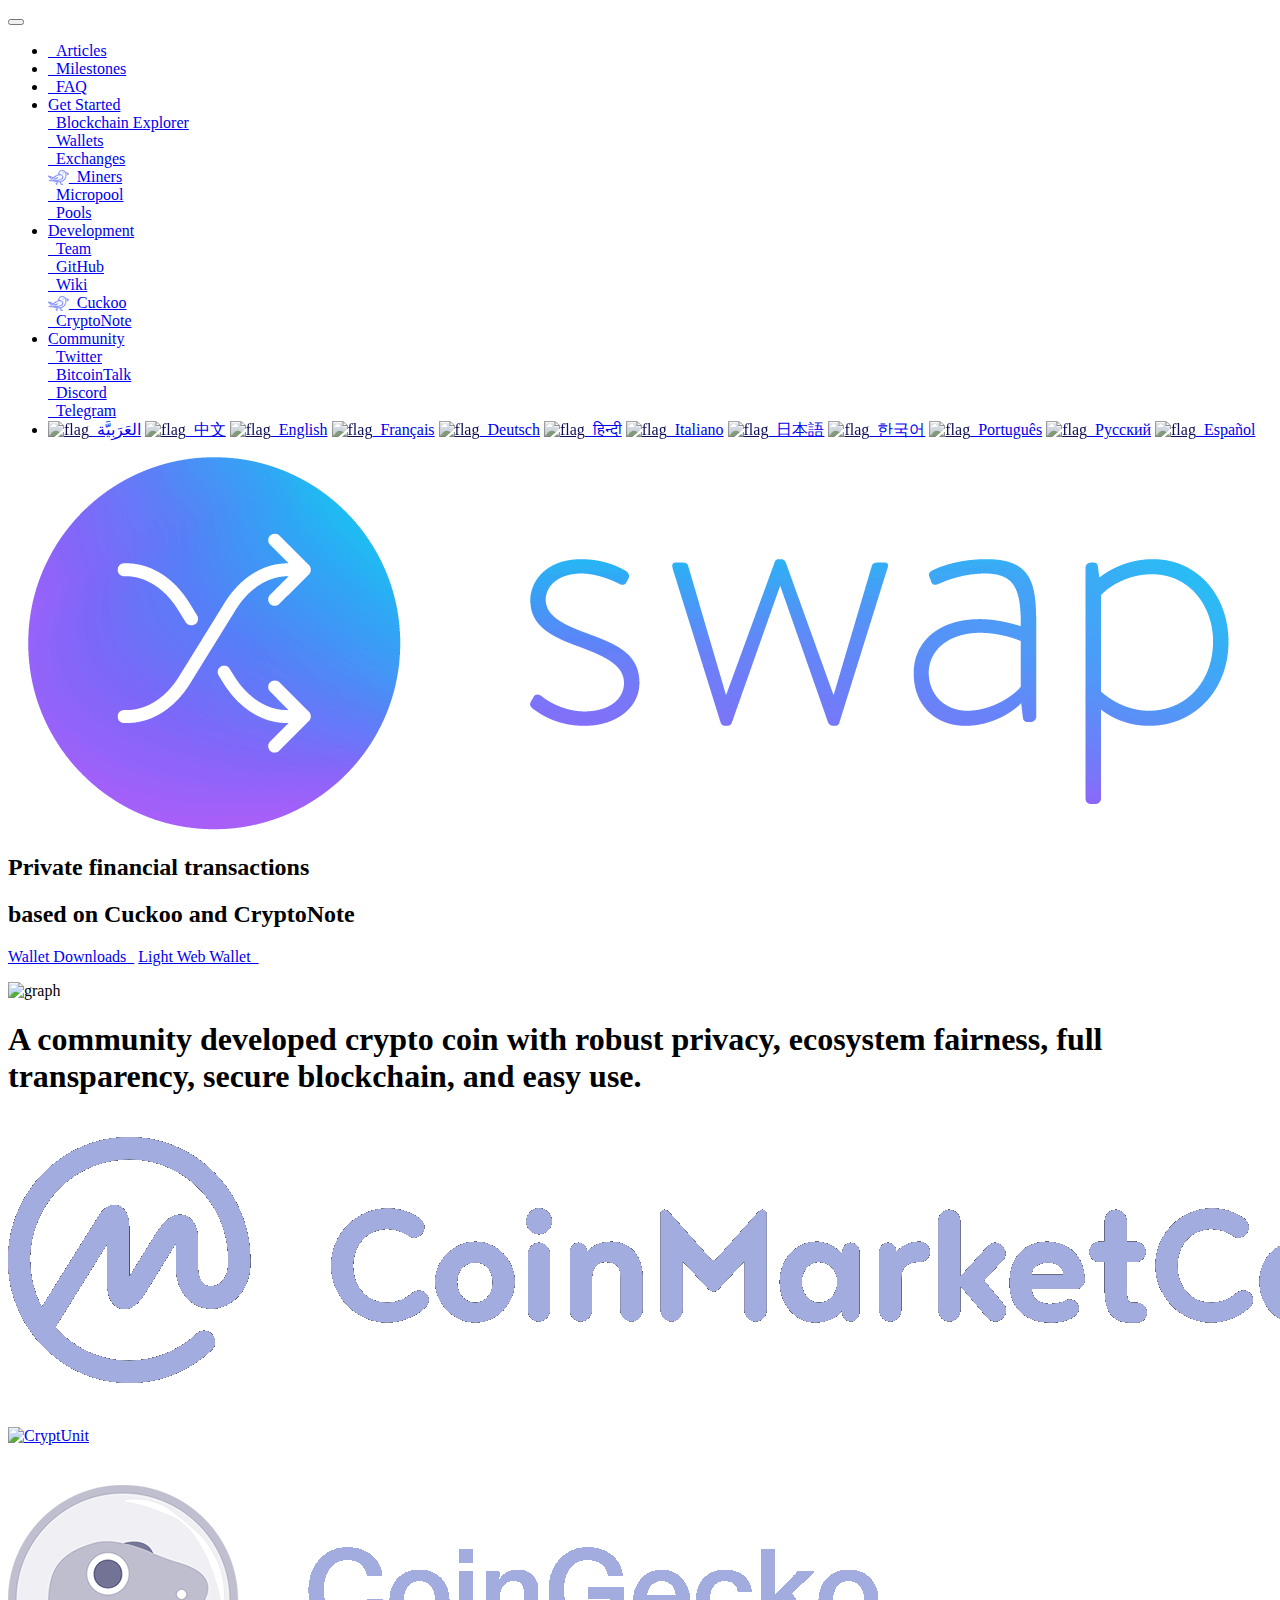
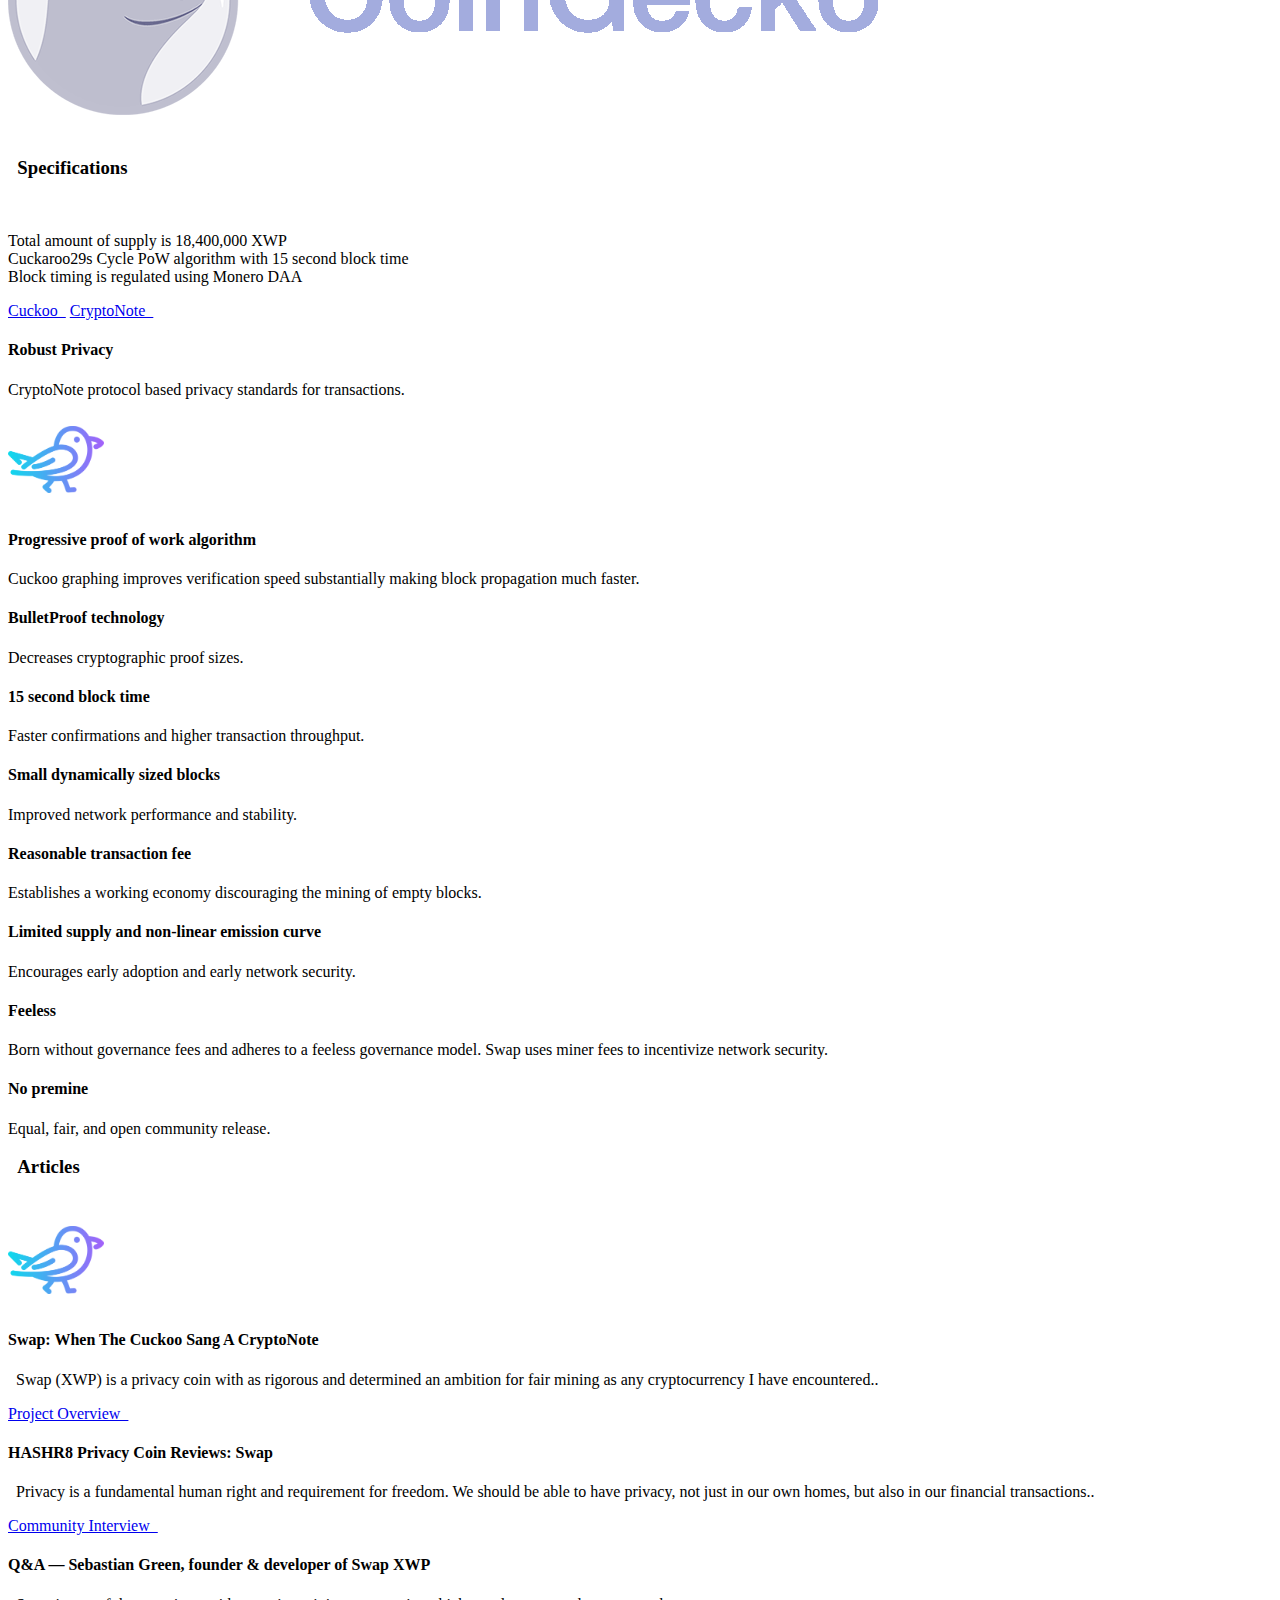
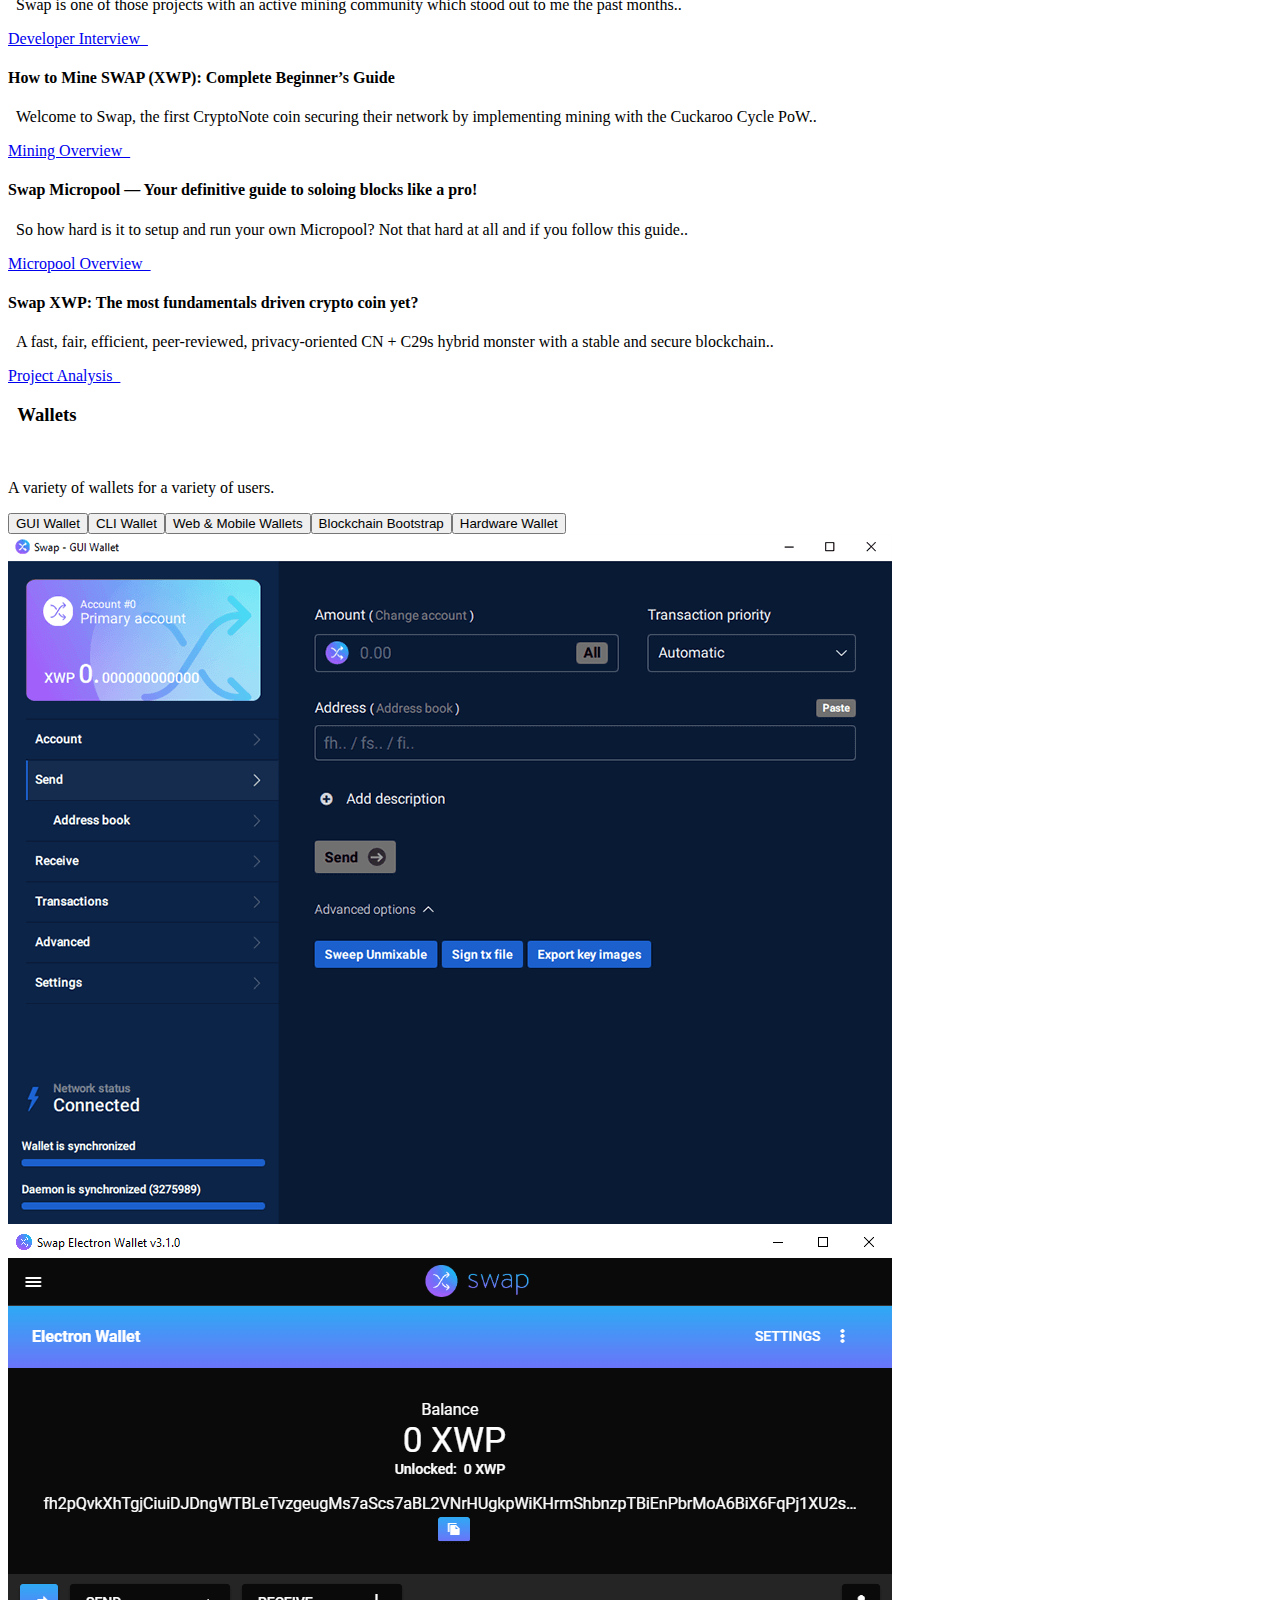
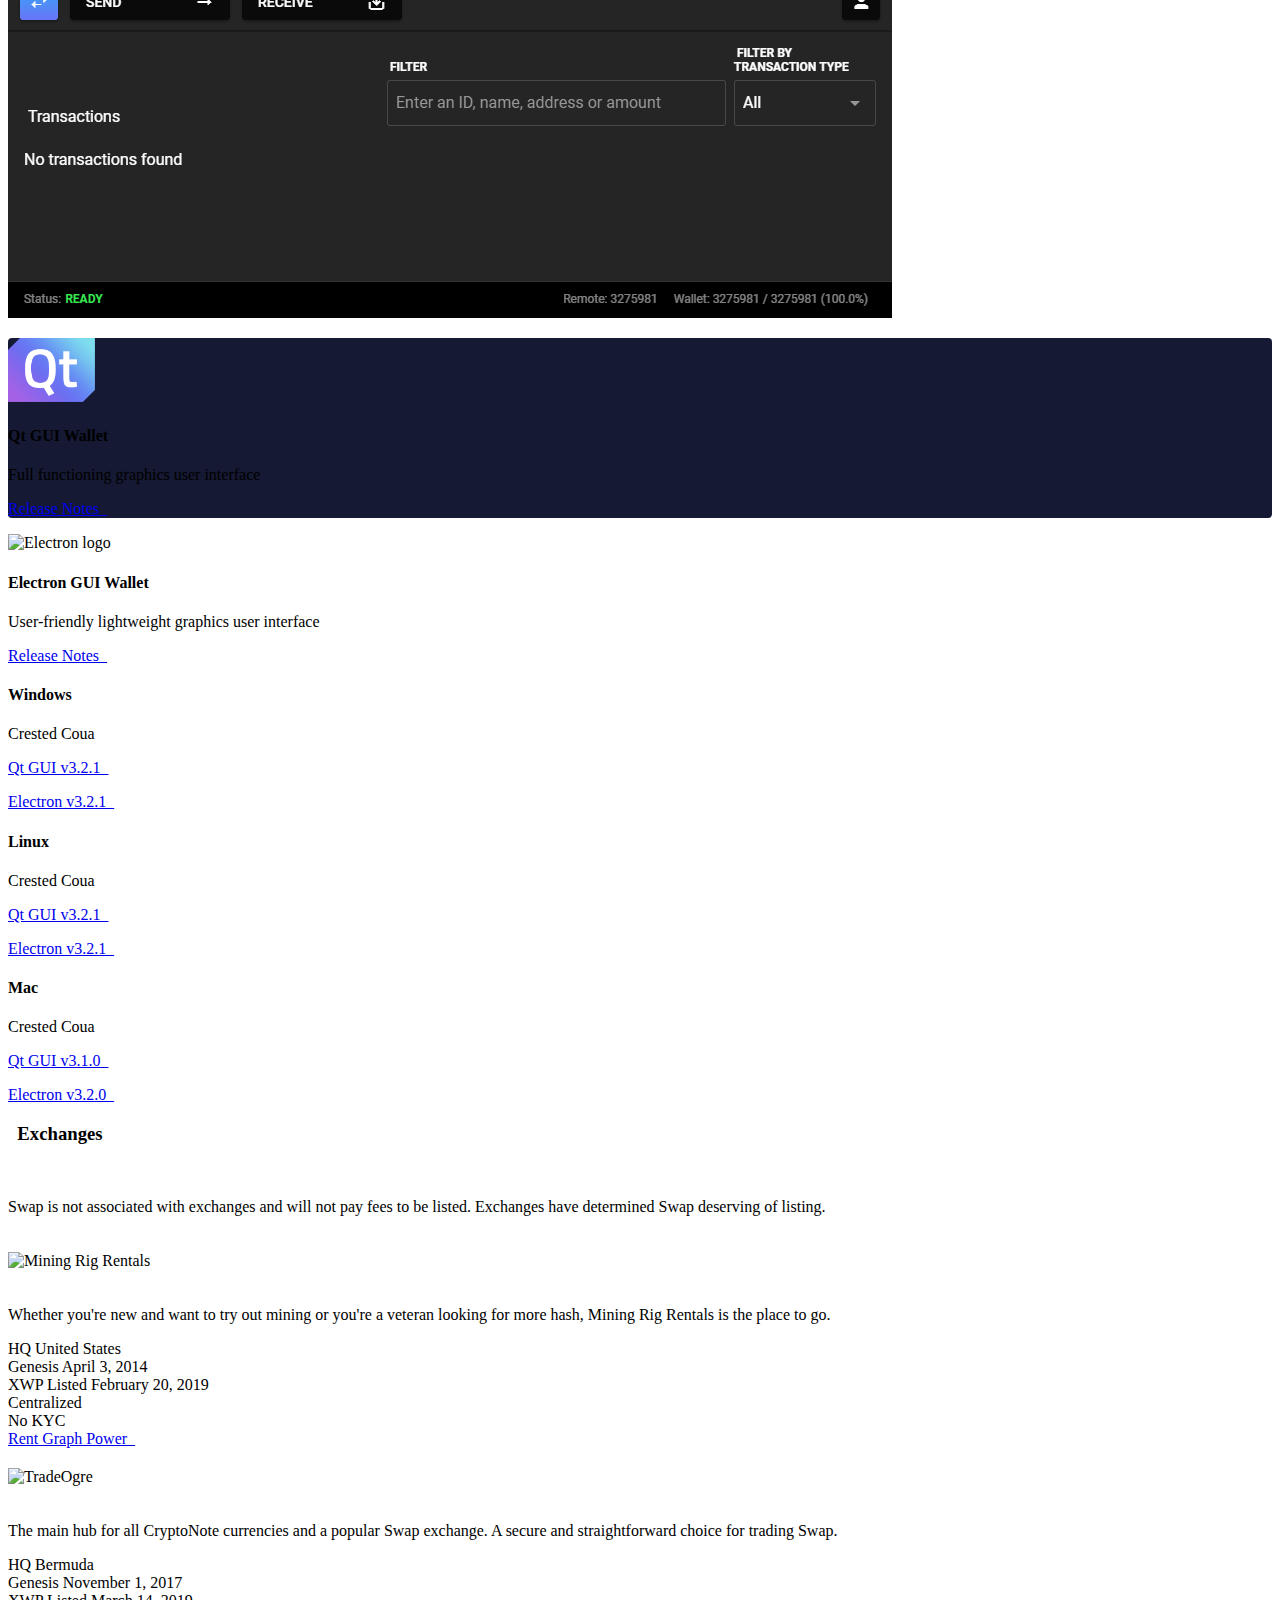
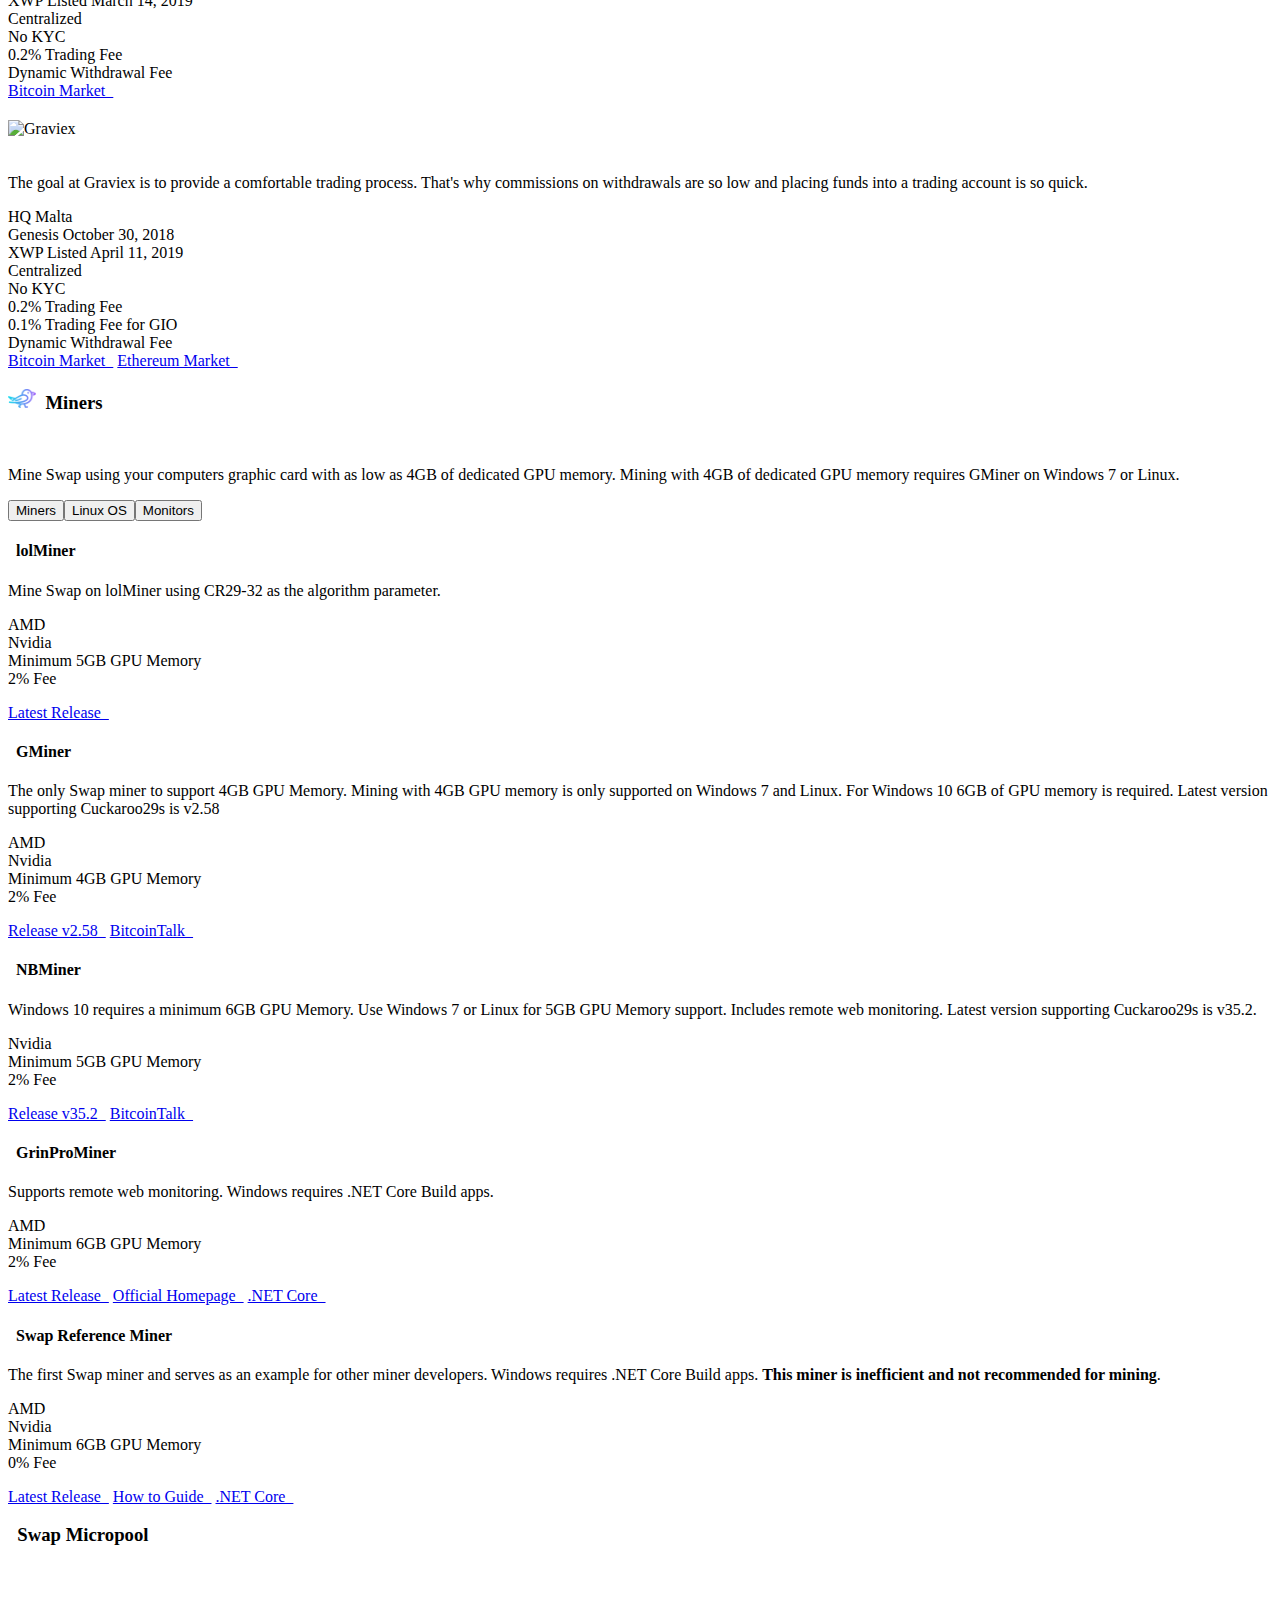
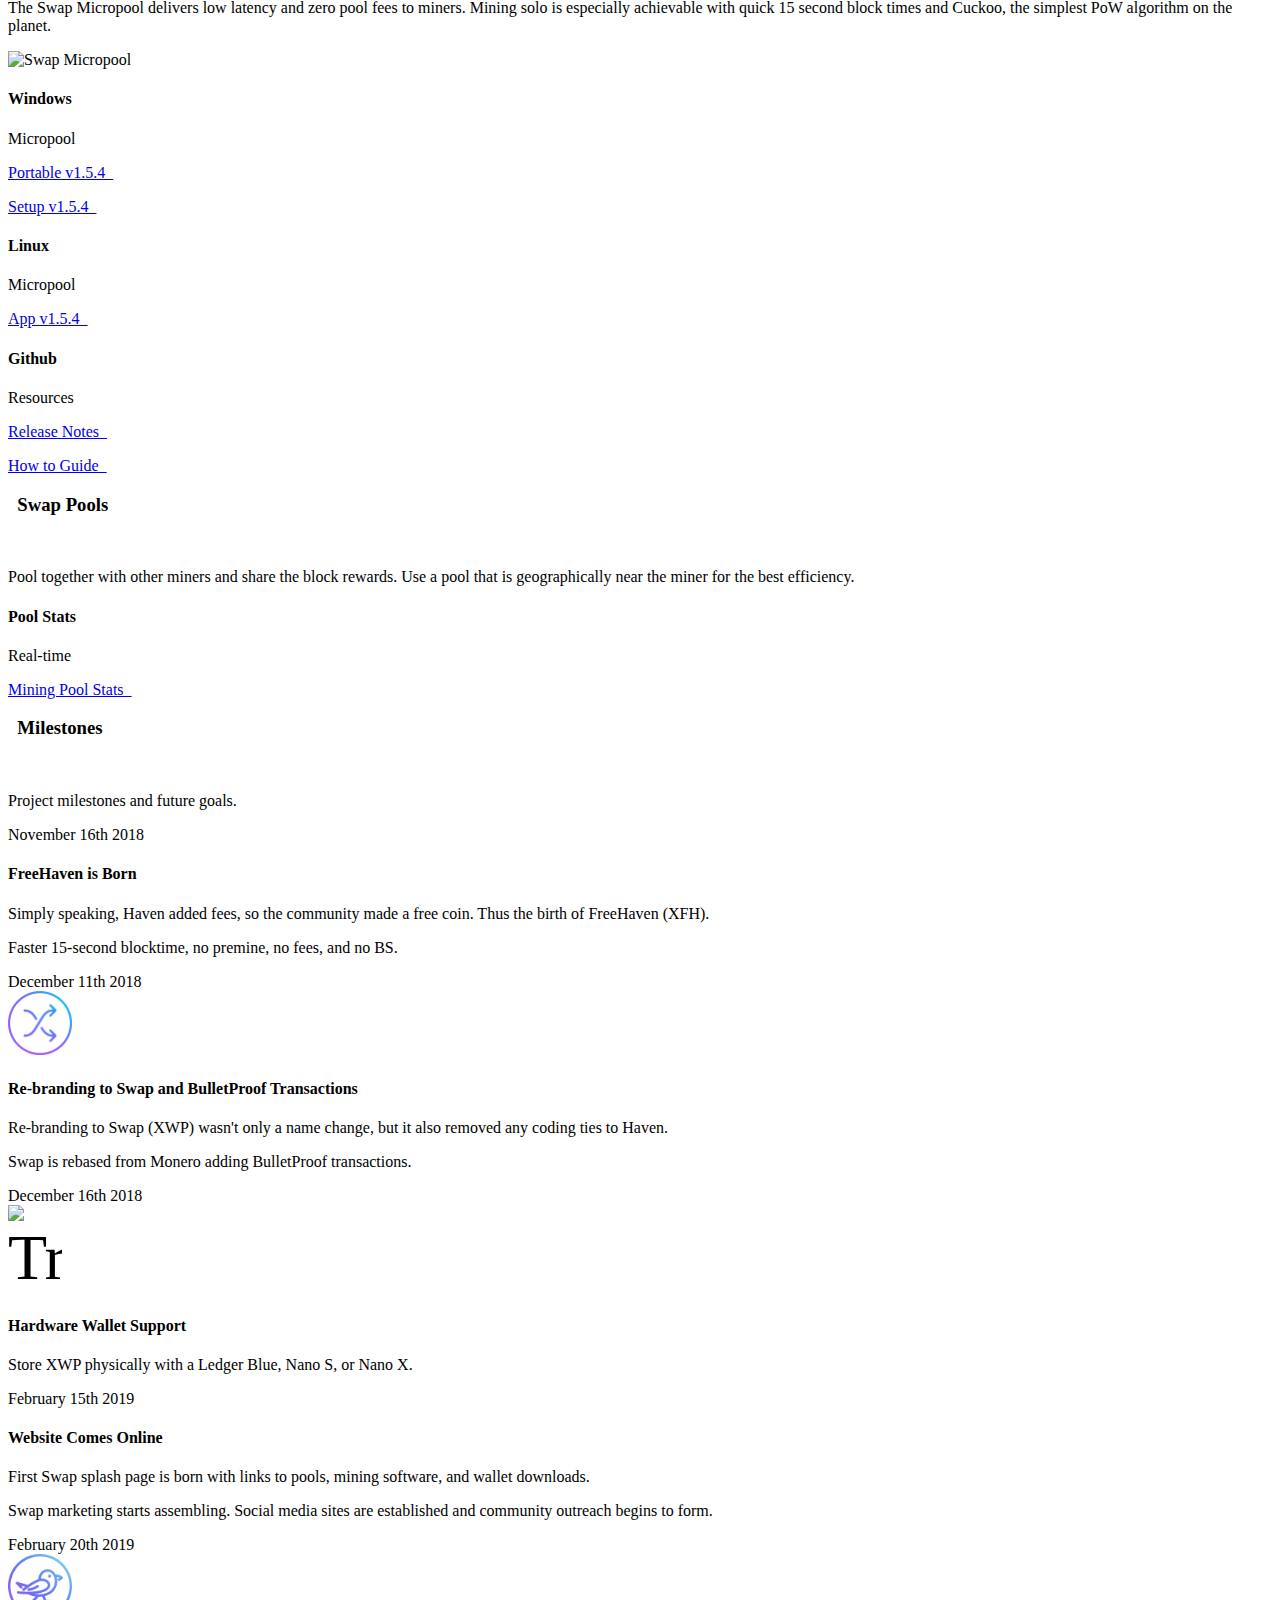
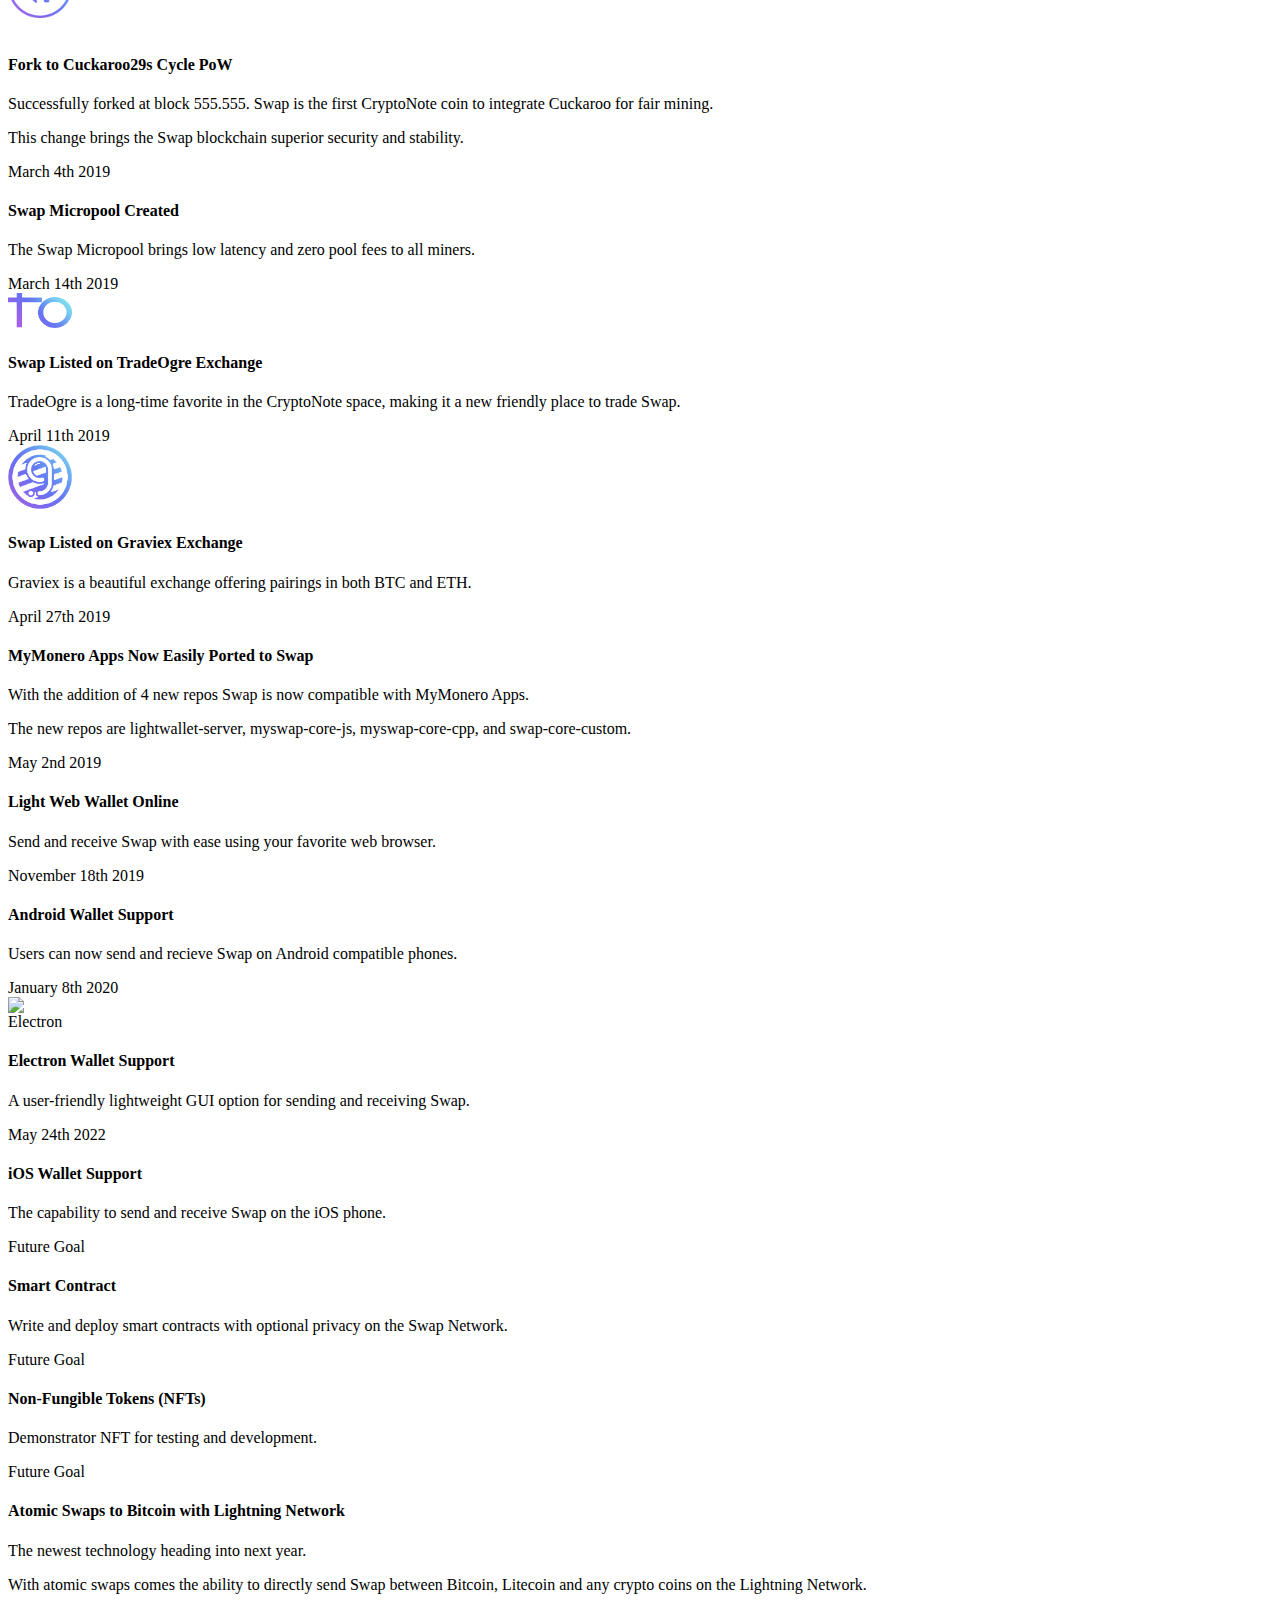
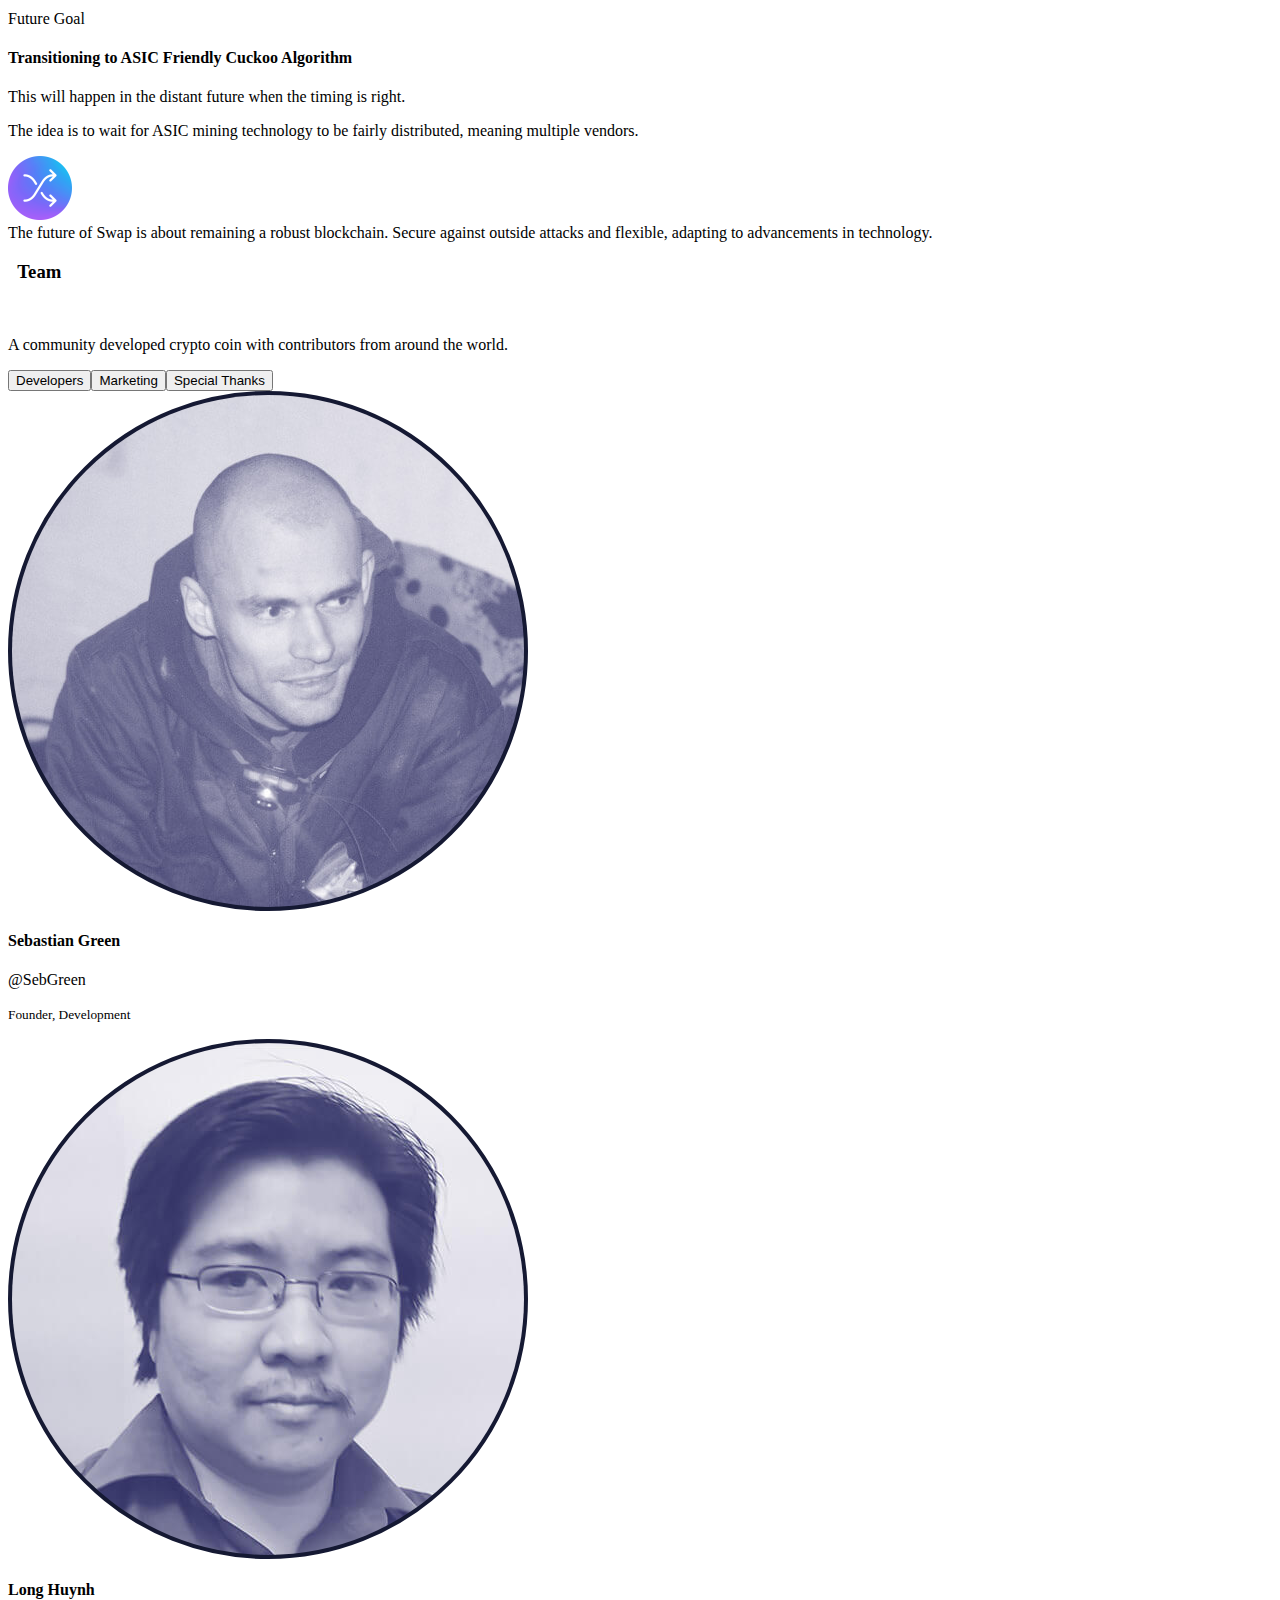
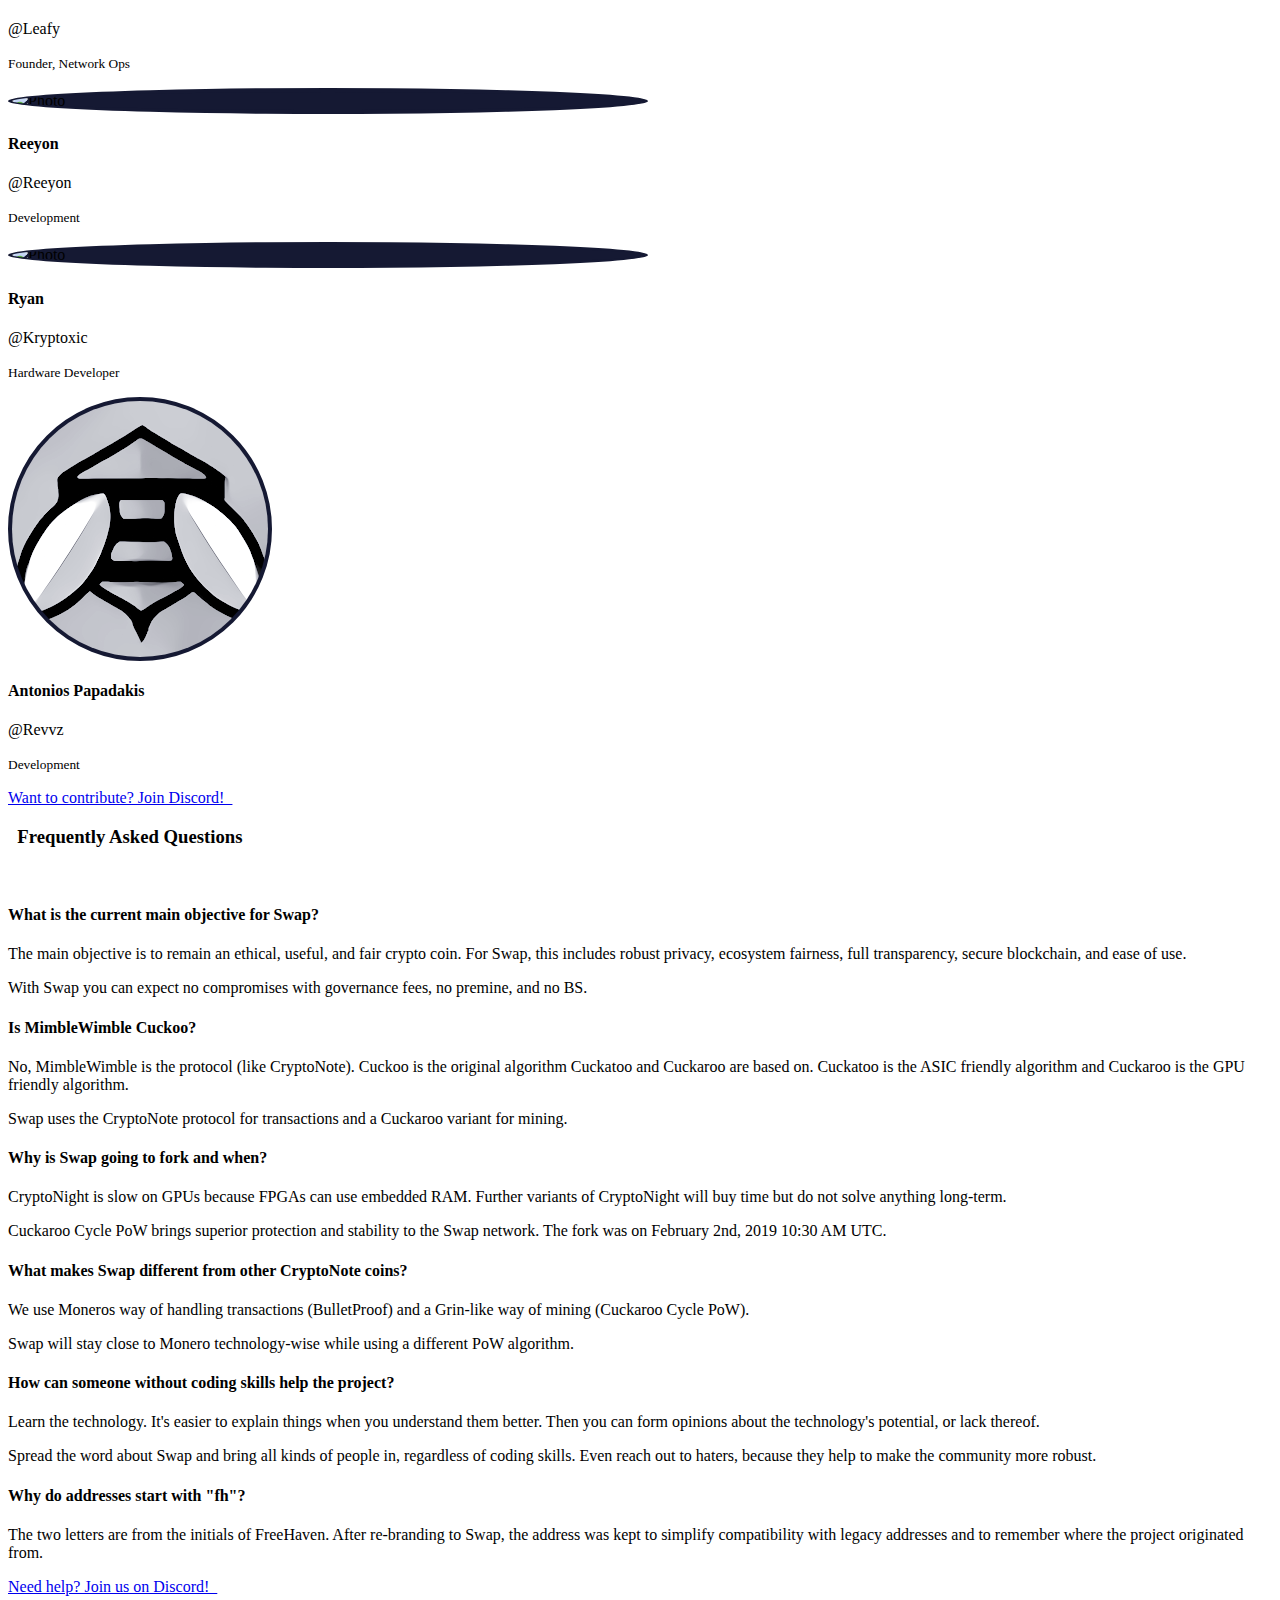
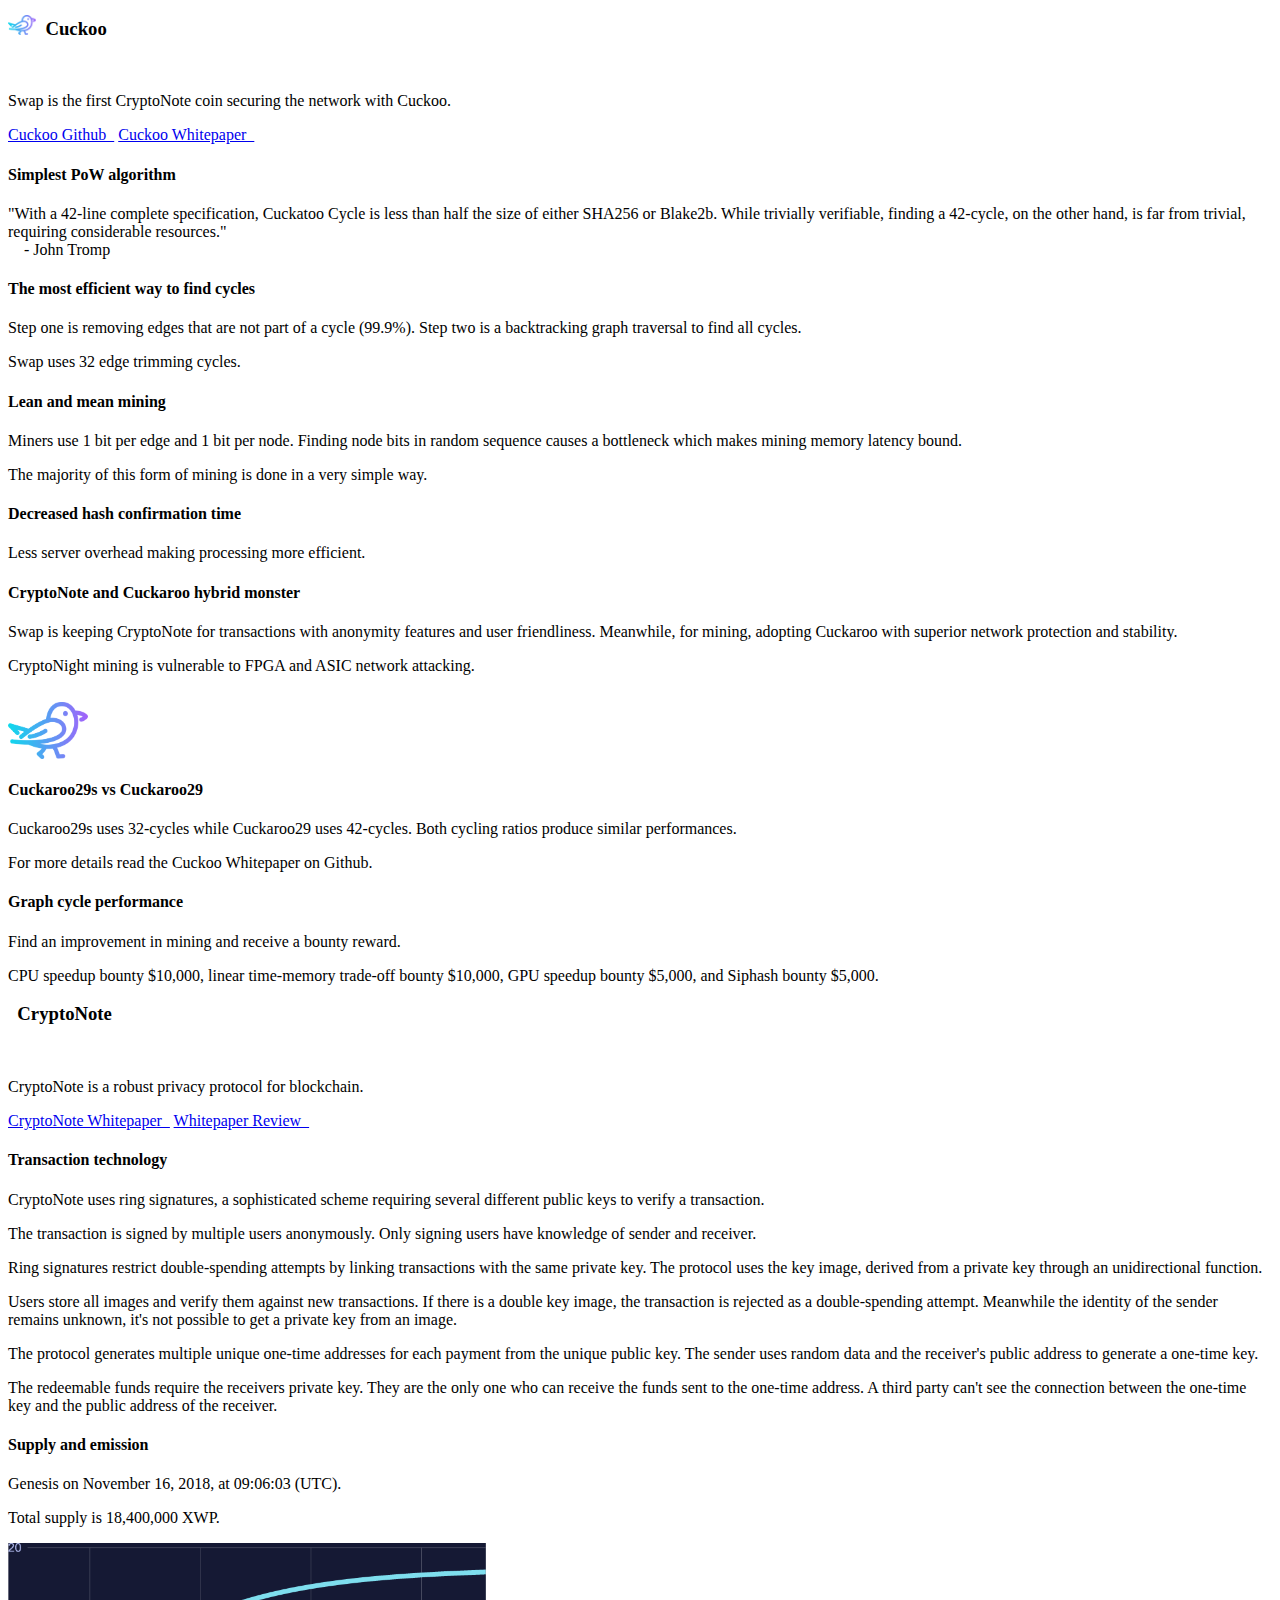
==== index.html @ 0c4ad742 "Remove Official Pool Button" ====
<!DOCTYPE html>
<html lang="en">

<head>
	<!-- Required meta tags -->
	<meta charset="utf-8">
	<meta name="viewport" content="width=device-width, initial-scale=1, shrink-to-fit=no">
	<meta http-equiv="X-UA-Compatible" content="ie=edge">
	<link rel="canonical" href="https://swap.foundation/" />
	<link rel="shortcut icon" href="favicon.ico" />
	<link rel="shortcut icon" type="image/png" href="favicon.png">
	<link rel="apple-touch-icon" sizes="180x180" href="apple-touch-icon.png">
	<link rel="icon" type="image/png" sizes="32x32" href="favicon-32x32.png">
	<link rel="icon" type="image/png" sizes="16x16" href="favicon-16x16.png">
	<link rel="manifest" href="site.webmanifest">
	<meta name="msapplication-TileColor" content="#da532c">
	<meta name="theme-color" content="#ffffff">
	<title>Swap | Fundamentals Driven Secure Blockchain</title>
	<!-- OpenGraph SEO meta tags -->
	<meta name="description"
		content="A community developed crypto coin striving for robust privacy, ecosystem fairness, full transparency, secure network, and easy use.">
	<meta content="xwp, swap, coin, cryptonote, mimblewimble, cuckoo, cuckaroo, blockchain, crypto coin"
		name="keywords">
	<meta content="https://swap.foundation/images/logo/swap-logo-banner.png" property="og:image">
	<meta content="Swap | Fundamentals Driven Secure Blockchain" property="og:title">
	<meta content="website" property="og:type">
	<!-- TwitterCard meta tags -->
	<meta name="twitter:card" content="summary">
	<meta name="twitter:site" content="@Swap_Community">
	<meta name="twitter:title" content="Swap | Fundamentals Driven Secure Blockchain">
	<meta name="twitter:description"
		content="A community developed crypto coin striving for robust privacy, ecosystem fairness, full transparency, secure network, and easy use.">
	<meta name="twitter:image" content="https://swap.foundation/images/logo/swap-logo-banner.png">
	<!-- Google Font -->
	<link href="https://fonts.googleapis.com/css?family=Lato" rel="stylesheet">
	<!-- Global site tag (gtag.js) - Google Analytics -->
	<script async src="https://www.googletagmanager.com/gtag/js?id=UA-5720377-4"></script>
	<script>
		window.dataLayer = window.dataLayer || [];
		function gtag() { dataLayer.push(arguments); }
		gtag('js', new Date());
		gtag('config', 'UA-5720377-4');
	</script>
	<!-- Plugins -->
	<!--<link rel="stylesheet" href="https://unpkg.com/aos@next/dist/aos.css" />-->
	<!-- Template CSS -->
	<link rel="stylesheet" href="bootstrap.css?v=1">
	<link rel="stylesheet" href="custom.css?v=1">
	<!-- Font Awesome -->
	<link rel="stylesheet" href="https://pro.fontawesome.com/releases/v5.13.0/css/all.css"
		integrity="sha384-IIED/eyOkM6ihtOiQsX2zizxFBphgnv1zbe1bKA+njdFzkr6cDNy16jfIKWu4FNH" crossorigin="anonymous">
</head>

<body class="dark">
	<nav class="navbar navbar-expand-lg navbar-dark">
		<a class="navbar-brand" href="#"></a>
		<button class="navbar-toggler" type="button" data-toggle="collapse" data-target="#navbarSupportedContent"
			aria-controls="navbarSupportedContent" aria-expanded="false" aria-label="Toggle navigation">
			<span class="navbar-toggler-icon"></span>
		</button>
		<div class="collapse navbar-collapse" id="navbarSupportedContent">
			<ul class="navbar-nav ml-auto">
				<li class="nav-item">
					<a class="nav-link" data-scroll href="#articles"><i class="fas fa-newspaper"></i>&ensp;Articles</a>
				</li>
				<li class="nav-item">
					<a class="nav-link" data-scroll href="#milestones"><i
							class="fas fa-shield-check"></i>&ensp;Milestones</a>
				</li>
				<li class="nav-item">
					<a class="nav-link" data-scroll href="#faq"><i class="fas fa-comments-alt"></i>&ensp;FAQ</a>
				</li>
				<li class="nav-item dropdown">
					<a class="nav-link dropdown-toggle" href="#" id="downloadsDropdown" role="button"
						data-toggle="dropdown" aria-haspopup="true" aria-expanded="false">
						Get Started
					</a>
					<div class="dropdown-menu animate-opacity" aria-labelledby="downloadsDropdown">
						<a class="dropdown-item" href="https://explorer.getswap.eu/" rel="nofollow" target="_blank"><i
								class="fas fa-link"></i>&ensp;Blockchain Explorer</a>
						<div class="dropdown-divider"></div>
						<a class="dropdown-item" data-scroll href="#wallets"><i
								class="far fa-wallet fa-fw"></i>&ensp;Wallets</a>
						<div class="dropdown-divider"></div>
						<a class="dropdown-item" data-scroll href="#exchanges"><i
								class="fas fa-chart-line fa-fw"></i>&ensp;Exchanges</a>
						<div class="dropdown-divider"></div>
						<a class="dropdown-item" data-scroll href="#miners"><img
								src="images/logo/Swap_the_Bird_LightBlue_2.png" alt="Cuckoo"
								class="img-fluid img-cuckaroo5">&ensp;Miners</a>
						<div class="dropdown-divider"></div>
						<a class="dropdown-item" data-scroll href="#micropool"><i
								class="far fa-tint fa-fw"></i>&ensp;Micropool</a>
						<div class="dropdown-divider"></div>
						<a class="dropdown-item" data-scroll href="#pools"><i
								class="far fa-chart-network fa-fw"></i>&ensp;Pools</a>
					</div>
				</li>
				<li class="nav-item dropdown">
					<a class="nav-link dropdown-toggle" href="#" id="developmentDropdown" role="button"
						data-toggle="dropdown" aria-haspopup="true" aria-expanded="false">
						Development
					</a>
					<div class="dropdown-menu animate-opacity" aria-labelledby="developmentDropdown">
						<a class="dropdown-item" data-scroll href="#team"><i class="fas fa-users"></i>&ensp;Team</a>
						<div class="dropdown-divider"></div>
						<a class="dropdown-item" href="https://github.com/swap-dev" rel="nofollow" target="_blank"><i
								class="fab fa-github fa-fw"></i>&ensp;GitHub</a>
						<div class="dropdown-divider"></div>
						<a class="dropdown-item" href="https://github.com/swap-dev/swap/wiki" rel="nofollow"
							target="_blank"><i class="far fa-book-open fa-fw"></i>&ensp;Wiki</a>
						<div class="dropdown-divider"></div>
						<a class="dropdown-item" data-scroll href="#cuckoo"><img
								src="images/logo/Swap_the_Bird_LightBlue_2.png" alt="Cuckoo"
								class="img-fluid img-cuckaroo5">&ensp;Cuckoo</a>
						<div class="dropdown-divider"></div>
						<a class="dropdown-item" data-scroll href="#cryptonote"><i
								class="fas fa-mask fa-fw"></i>&ensp;CryptoNote</a>
					</div>
				</li>
				<li class="nav-item dropdown">
					<a class="nav-link dropdown-toggle" href="#" id="communityDropdown" role="button"
						data-toggle="dropdown" aria-haspopup="true" aria-expanded="false">
						Community
					</a>
					<div class="dropdown-menu animate-opacity" aria-labelledby="communityDropdown">
						<a class="dropdown-item" href="https://twitter.com/@Swap_Community" rel="nofollow"
							target="_blank"><i class="fab fa-twitter fa-fw"></i>&ensp;Twitter</a>
						<div class="dropdown-divider"></div>
						<a class="dropdown-item" href="https://bitcointalk.org/index.php?topic=5083455.0" rel="nofollow"
							target="_blank"><i class="fab fa-btc fa-fw"></i>&ensp;BitcoinTalk</a>
						<div class="dropdown-divider"></div>
						<a class="dropdown-item" href="https://discord.gg/Eun5FHp" rel="nofollow" target="_blank"><i
								class="fab fa-discord fa-fw"></i>&ensp;Discord</a>
						<div class="dropdown-divider"></div>
						<a class="dropdown-item" href="https://t.me/swapxwp" rel="nofollow" target="_blank"><i
								class="fab fa-telegram-plane fa-fw"></i>&ensp;Telegram</a>
					</div>
				</li>
				<li class="nav-item dropdown">
					<a class="nav-link dropdown-toggle" href="#" id="languageDropdown" role="button"
						data-toggle="dropdown" aria-haspopup="true" aria-expanded="false">
						<i class="fas fa-language fa-2x align-middle"></i>
					</a>
					<div class="dropdown-menu animate-opacity" aria-labelledby="languageDropdown">
						<a class="dropdown-item lang-en lang-select" href="#googtrans(en|ar)" data-lang="ar"><img
								class="flags" src="images/flags/arabia.png" alt="flag">&ensp;العَرَبِيَّة</a>
						<a class="dropdown-item lang-en lang-select" href="#googtrans(en|zh-CN)" data-lang="zh-CN"><img
								class="flags" src="images/flags/china.png" alt="flag">&ensp;中文</a>
						<a class="dropdown-item lang-en lang-select" href="#googtrans(en|en)" data-lang="en"><img
								class="flags" src="images/flags/unitedkingdom.png" alt="flag">&ensp;English</a>
						<a class="dropdown-item lang-en lang-select" href="#googtrans(en|fr)" data-lang="fr"><img
								class="flags" src="images/flags/france.png" alt="flag">&ensp;Français</a>
						<a class="dropdown-item lang-de lang-select" href="#googtrans(en|de)" data-lang="de"><img
								class="flags" src="images/flags/germany.png" alt="flag">&ensp;Deutsch</a>
						<a class="dropdown-item lang-en lang-select" href="#googtrans(en|hi)" data-lang="hi"><img
								class="flags" src="images/flags/india.png" alt="flag">&ensp;हिन्दी</a>
						<a class="dropdown-item lang-en lang-select" href="#googtrans(en|it)" data-lang="it"><img
								class="flags" src="images/flags/italy.png" alt="flag">&ensp;Italiano</a>
						<a class="dropdown-item lang-en lang-select" href="#googtrans(en|ja)" data-lang="ja"><img
								class="flags" src="images/flags/japan.png" alt="flag">&ensp;日本語</a>
						<a class="dropdown-item lang-ko lang-select" href="#googtrans(en|ko)" data-lang="ko"><img
								class="flags" src="images/flags/korea.png" alt="flag">&ensp;한국어</a>
						<a class="dropdown-item lang-en lang-select" href="#googtrans(en|pt)" data-lang="pt"><img
								class="flags" src="images/flags/portugal.png" alt="flag">&ensp;Português</a>
						<a class="dropdown-item lang-en lang-select" href="#googtrans(en|ru)" data-lang="ru"><img
								class="flags" src="images/flags/russia.png" alt="flag">&ensp;Русский</a>
						<a class="dropdown-item lang-en lang-select" href="#googtrans(en|es)" data-lang="es"><img
								class="flags" src="images/flags/spain.png" alt="flag">&ensp;Español</a>
					</div>
				</li>
			</ul>
		</div>
	</nav>
	<div class="site-header d-flex flex-column align-items-center justify-content-between">
		<div class="hero">
			<div class="row align-items-center justify-content-around text-center mb-5">
				<div class="col-10 col-sm-6 col-sm-6 col-md-6 col-lg-4 col-xl-4">
					<img src="images/logo/swap-logo-coloured.png" alt="Swap" class="swap-hero-logo">
				</div>
			</div>
			<h2 class="highlight">
				Private financial transactions
			</h2>
			<h2 class="highlight mb-3">
				based on Cuckoo and CryptoNote
			</h2>
			<!--
				<p class="lead mt-3 mx-auto">Stable Network&ensp;|&ensp;No Governance Fee&ensp;|&ensp;No Premine&ensp;|&ensp;No BS</p>
				<h2>
					<img src="images/logo/Swap_the_Bird_Grad_1.png" alt="Cuckoo" class="img-fluid img-cuckaroo">&nbsp;<a data-scroll href="#wallets"><span class="highlight">Greater Roadrunner 3.1</span></a>
				</h2>
				<p class="lead mt-3 mx-auto">
					Wallet Released June 30th
				</p>
				<p class="lead mt-3 mx-auto">
					Listed on <b><a data-scroll href="#graviex">Graviex</a></b> April 11th
				</p>-->
			<p>
				<a data-scroll href="#wallets" class="btn btn-primary mx-1 mt-3">Wallet Downloads&ensp;<i
						class="fas fa-arrow-circle-right"></i></a>
				<a href="https://wallet.getswap.eu" class="btn btn-primary mx-1 mt-3" target="_blank">Light Web
					Wallet&ensp;<i class="fas fa-arrow-circle-right"></i></a>
			</p>
		</div>
		<div class="graph">
			<img src="images/graph-swap.svg" alt="graph" class="img-fluid">
		</div>
		<div class="text-center mx-4">
			<div id="networkdiv"></div>
			<div id="networkdiv2"></div>
			<h1 class="centered-text mt-4 mb-5 section-highlight-text">
				A community developed crypto coin with robust privacy, ecosystem fairness, full transparency, secure
				blockchain, and easy use.
			</h1>
			<!--<a data-scroll href="#milestones" class="btn btn-outline-secondary">View Milestones&ensp;<i class="fas fa-arrow-circle-right"></i></a>-->
		</div>
		<div class="container">
			<div class="row text-center justify-content-center align-items-center exchange-logos exchange-logos1">
				<div class="col-12 col-sm-6 col-md-4">
					<a href="https://coinmarketcap.com/currencies/swap/" target="_blank" rel="nofollow"><img
							src="images/market/coinmarketcap.png" alt="CoinMarketCap"
							class="img-fluid exchange-logo"></a>
				</div>
				<div class="col-12 col-sm-6 col-md-auto">
					<a href="https://www.cryptunit.com/coin/XWP" target="_blank" rel="nofollow"><img
							src="images/market/cryptunit.png" alt="CryptUnit" class="img-fluid exchange-logo"></a>
				</div>
				<div class="col-12 col-sm-6 col-md-4">
					<a href="https://www.coingecko.com/en/coins/swap" target="_blank" rel="nofollow"><img
							src="images/market/coingecko.png" alt="CoinGecko" class="img-fluid exchange-logo"></a>
				</div>
			</div>
		</div>
	</div>
	<section id="specifications" class="section section-separated">
		<div class="container">
			<div class="section-title max-title centered-text text-center mx-auto container-link-icon">
				<h3><i class="far fa-atom-alt gradient-icon"></i>&ensp;Specifications</h3>&ensp;<span
					class="link-icon"><a data-scroll href="#specifications"><i class="fal fa-link fa-xs"></i></a></span>
			</div>
			<p class="lead p-1 centered-text text-center mx-auto">Total amount of supply is 18,400,000 XWP<br>
				Cuckaroo29s Cycle PoW algorithm with 15 second block time<br>
				Block timing is regulated using Monero&nbsp;DAA</p>
			<div class="centered-text text-center mx-auto">
				<a data-scroll href="#cuckoo" class="btn btn-outline-secondary mt-3 mx-1">Cuckoo&ensp;<i
						class="fas fa-arrow-circle-right"></i></a>
				<a data-scroll href="#cryptonote" class="btn btn-outline-secondary mt-3 mx-1">CryptoNote&ensp;<i
						class="fas fa-arrow-circle-right"></i></a>
			</div>
			<div class="row align-items-start justify-content-around text-center mt-2">
				<div class="col-12 col-md-4">
					<div class="feature-item">
						<span class="wallet-icons"><i class="featured-item-icon fas fa-mask gradient-icon"></i></span>
						<h4 class="featured-item-title">Robust Privacy</h4>
						<p>CryptoNote protocol based privacy standards for transactions.</p>
					</div>
				</div>
				<div class="col-12 col-md-4">
					<div class="feature-item">
						<span class="wallet-icons"><img src="images/logo/Swap_the_Bird_Grad_1.png" alt="Cuckoo"
								class="featured-item-icon img-cuckaroo2"></span>
						<h4 class="featured-item-title">Progressive proof of work algorithm</h4>
						<p>Cuckoo graphing improves verification speed substantially making
							block propagation much faster.</p>
					</div>
				</div>
				<div class="col-12 col-md-4">
					<div class="feature-item">
						<span class="wallet-icons"><i
								class="featured-item-icon far fa-shield-alt gradient-icon"></i></span>
						<h4 class="featured-item-title">BulletProof technology</h4>
						<p>Decreases cryptographic proof sizes.</p>
					</div>
				</div>
				<div class="col-12 col-md-4">
					<div class="feature-item">
						<span class="wallet-icons"><i
								class="featured-item-icon fas fa-dice-d6 gradient-icon"></i></span>
						<h4 class="featured-item-title">15 second block time</h4>
						<p>Faster confirmations and higher transaction throughput.</p>
					</div>
				</div>
				<div class="col-12 col-md-4">
					<div class="feature-item">
						<span class="wallet-icons"><i
								class="featured-item-icon fas fa-compress-arrows-alt gradient-icon"></i></span>
						<h4 class="featured-item-title">Small dynamically sized blocks</h4>
						<p>Improved network performance and stability.</p>
					</div>
				</div>
				<div class="col-12 col-md-4">
					<div class="feature-item">
						<span class="wallet-icons"><i
								class="featured-item-icon fas fa-hand-holding-usd gradient-icon"></i></span>
						<h4 class="featured-item-title">Reasonable transaction fee</h4>
						<p>Establishes a working economy discouraging the mining of empty blocks.</p>
					</div>
				</div>
				<div class="col-12 col-md-4">
					<div class="feature-item">
						<span class="wallet-icons"><i class="featured-item-icon fas fa-coins gradient-icon"></i></span>
						<h4 class="featured-item-title">Limited supply and non-linear emission curve</h4>
						<p>Encourages early adoption and early network security.</p>
					</div>
				</div>
				<div class="col-12 col-md-4">
					<div class="feature-item">
						<span class="wallet-icons"><i
								class="featured-item-icon far fa-handshake gradient-icon"></i></span>
						<h4 class="featured-item-title">Feeless</h4>
						<p>Born without governance fees and adheres to a feeless governance model.
							Swap uses miner fees to incentivize network security.</p>
					</div>
				</div>
				<div class="col-12 col-md-4">
					<div class="feature-item">
						<span class="featured-item-icon fa-stack fa-2x">
							<i class="far fa-ban gradient-icon fa-stack-2x"></i>
							<i class="fas fa-coins gradient-icon fa-stack-1x"></i>
						</span>
						<h4 class="featured-item-title">No premine</h4>
						<p>Equal, fair, and open community release.</p>
					</div>
				</div>
			</div>
		</div>
		<!-- // container -->
	</section>
	<!-- // section -->
	<section id="articles" class="section">
		<div class="container">
			<div class="section-title max-title text-center centered-text mx-auto container-link-icon">
				<h3><i class="fal fa-newspaper gradient-icon"></i>&ensp;Articles</h3>&ensp;<span class="link-icon"><a
						data-scroll href="#articles"><i class="fal fa-link fa-xs"></i></a></span>
			</div>
			<div class="row">
				<div class="col-12 col-md-6">
					<div class="faq__item">
						<span class="wallet-icons"><img src="images/logo/Swap_the_Bird_Grad_1.png" alt="Cuckoo"
								class="featured-item-icon img-cuckaroo2"></span><i
							class="featured-item-icon fas fa-microphone-stand gradient-icon fa-3x fa-flip-horizontal"></i>
						<h4>Swap: When The Cuckoo Sang A CryptoNote</h4>
						<p><i class="fas fa-quote-left"></i>&ensp;Swap (XWP) is a privacy coin with as rigorous and
							determined an
							ambition for fair mining as any cryptocurrency I have encountered..&ensp;<i
								class="fas fa-quote-right"></i>
						</p>
						<a href="https://thedailychain.com/swap-interview-thedailychain/" rel="nofollow" target="_blank"
							class="btn btn-outline3 mt-2 mr-1">Project Overview&ensp;<i
								class="fas fa-arrow-circle-right"></i></a>
					</div>
					<div class="faq__item">
						<i class="featured-item-icon far fa-head-side-mask gradient-icon fa-4x"></i>
						<h4>HASHR8 Privacy Coin Reviews: Swap</h4>
						<p><i class="fas fa-quote-left"></i>&ensp;Privacy is a fundamental human right and requirement
							for freedom.
							We should be able to have privacy, not just in our own homes, but also in our financial
							transactions..&ensp;<i class="fas fa-quote-right"></i>
						</p>
						<a href="https://medium.com/hashr8/hashr8-privacy-coin-reviews-swap-58a2739610c0" rel="nofollow"
							target="_blank" class="btn btn-outline3 mt-2 mr-1">Community Interview&ensp;<i
								class="fas fa-arrow-circle-right"></i></a>
					</div>
					<div class="faq__item">
						<h4>Q&A — Sebastian Green, founder & developer of Swap XWP</h4>
						<p><i class="fas fa-quote-left"></i>&ensp;Swap is one of those projects with an active mining
							community which stood out to me the past months..&ensp;<i class="fas fa-quote-right"></i>
						</p>
						<a href="https://medium.com/@Coin_Shark/q-a-sebastian-green-founder-developer-of-swap-xwp-e5e94086eef9"
							rel="nofollow" target="_blank" class="btn btn-outline3 mt-2 mr-1">Developer
							Interview&ensp;<i class="fas fa-arrow-circle-right"></i></a>
					</div>
				</div>
				<div class="col-12 col-md-6">
					<div class="faq__item">
						<h4>How to Mine SWAP (XWP): Complete Beginner’s Guide</h4>
						<p><i class="fas fa-quote-left"></i>&ensp;Welcome to Swap, the first CryptoNote coin securing
							their
							network by implementing mining with the Cuckaroo Cycle PoW..&ensp;<i
								class="fas fa-quote-right"></i>
						</p>
						<a href="https://herominers.medium.com/how-to-mine-swap-xwp-complete-beginners-guide-654ab086ca3c"
							rel="nofollow" target="_blank" class="btn btn-outline3 mt-2 mr-1">Mining Overview&ensp;<i
								class="fas fa-arrow-circle-right"></i></a>
					</div>
					<div class="faq__item">
						<h4>Swap Micropool — Your definitive guide to soloing blocks like a pro!</h4>
						<p><i class="fas fa-quote-left"></i>&ensp;So how hard is it to setup and run your own Micropool?
							Not that hard at
							all and if you follow this guide..&ensp;<i class="fas fa-quote-right"></i>
						</p>
						<a href="https://www.cointainer.life/2019/05/12/swap-micropool-your-definitive-guide-to-soloing-blocks-like-a-pro/"
							rel="nofollow" target="_blank" class="btn btn-outline3 mt-2 mr-1">Micropool Overview&ensp;<i
								class="fas fa-arrow-circle-right"></i></a>
					</div>
					<div class="faq__item">
						<i class="featured-item-icon far fa-rocket-launch gradient-icon fa-4x"></i>
						<h4>Swap XWP: The most fundamentals driven crypto coin yet?</h4>
						<p><i class="fas fa-quote-left"></i>&ensp;A fast, fair, efficient, peer-reviewed,
							privacy-oriented CN + C29s
							hybrid monster with a stable and secure blockchain..&ensp;<i class="fas fa-quote-right"></i>
						</p>
						<a href="https://medium.com/the-consensus/swap-xwp-the-most-fundamentals-driven-cryptocurrency-c51c59fca041"
							rel="nofollow" target="_blank" class="btn btn-outline3 mt-2 mr-1">Project Analysis&ensp;<i
								class="fas fa-arrow-circle-right"></i></a>
					</div>
				</div>
			</div>
		</div>
		<!-- // container -->
	</section>
	<!-- // section -->
	<section id="wallets" class="section section-separated">
		<div class="container">
			<div class="section-title max-title text-center centered-text mx-auto container-link-icon">
				<h3><i class="far fa-wallet gradient-icon"></i>&ensp;Wallets</h3>&ensp;<span class="link-icon"><a
						data-scroll href="#wallets"><i class="fal fa-link fa-xs"></i></a></span>
			</div>
			<p class="lead p-1 centered-text text-center mx-auto">
				A variety of wallets for a variety of users.</p>
			<div class="text-center">
				<button
					class="btn tablinkwallet btn-outline-tab-dark btn-outline-tab-dark-start btn-outline-tab2-dark mt-1"
					onclick="openWallet(event,'gui')">GUI Wallet</button><button
					class="btn tablinkwallet btn-outline-tab-dark mt-1" onclick="openWallet(event,'cli')">CLI
					Wallet</button><button class="btn tablinkwallet btn-outline-tab-dark mt-1"
					onclick="openWallet(event,'lightWallet')">Web & Mobile Wallets</button><button
					class="btn tablinkwallet btn-outline-tab-dark mt-1"
					onclick="openWallet(event,'bootstrap')">Blockchain
					Bootstrap</button><button
					class="btn tablinkwallet btn-outline-tab-dark btn-outline-tab-dark-end mt-1"
					onclick="openWallet(event,'hardware')">Hardware Wallet</button>
			</div>
			<div id="gui" class="wallet animate-opacity mt-4">
				<div id="myCarousel" class="carousel slide text-center mx-auto mb-4 mt-2" data-interval="10000"
					data-ride="carousel">
					<!-- Wrapper for carousel items -->
					<div class="carousel-inner mb-3">
						<div class="carousel-item active mx-auto">
							<img class="rounded img-micropool animate-opacity" src="images/media/swap2_gui_v3_1.png"
								alt="Swap GUI">
						</div>
						<div class="carousel-item">
							<img class="rounded img-micropool animate-opacity" src="images/media/electron_gui_v3_1.png"
								alt="Swap Electron">
						</div>
					</div>

					<div class="carousel-indicators row align-items-start justify-content-around text-center">
						<div class="active col-12 col-sm-6 col-md-4">
							<div class="blueWrap" data-target="#myCarousel" data-slide-to="0">
								<img src="images/media/qt.png" alt="Qt logo" class="gui-logo mb-3">
								<h4 class="featured-item-title my-0 py-0">
									Qt GUI Wallet</h4>
								<p class="mb-0 py-0">Full functioning graphics user interface</p>
							</div>
							<div class="pt-3">
								<a href="https://github.com/swap-dev/swap/releases" rel="nofollow" target="_blank"
									class="btn btn-outline-secondary">Release Notes&ensp;<i
										class="fab fa-github"></i></a>
							</div>
						</div>
						<div class="col-12 col-sm-6 col-md-4">
							<div class="blueWrap" data-target="#myCarousel" data-slide-to="1">
								<img src="images/media/electron.png" alt="Electron logo" class="gui-logo mb-3">
								<h4 class="featured-item-title my-0 py-0">
									Electron GUI Wallet</h4>
								<p class="mb-0 py-0">User-friendly lightweight graphics user interface</p>
							</div>
							<div class="pt-3">
								<a href="https://github.com/swap-dev/swap-electron-gui-wallet/releases" rel="nofollow"
									target="_blank" class="btn btn-outline-secondary">Release Notes&ensp;<i
										class="fab fa-github"></i></a>
							</div>
						</div>
					</div>

					<!-- Carousel indicators 
					<ol class="carousel-indicators">
						<li data-target="#myCarousel" data-slide-to="0" class="active"></li>
						<li data-target="#myCarousel" data-slide-to="1"></li>
					</ol> -->
					<!-- Carousel controls 
					<button class="carousel-control left carousel-control-left carousel-control-prev" data-target="#myCarousel" data-slide="prev">
						<i class="fa fa-angle-left"></i>
					</button>
					<button class="carousel-control right carousel-control-right carousel-control-next" data-target="#myCarousel" data-slide="next">
						<i class="fa fa-angle-right"></i>
					</button> -->
				</div>
				<div class="row align-items-start justify-content-around text-center">
					<div class="col-12 col-sm-6 col-md-4">
						<div class="feature-item">
							<span class="wallet-icons"><i
									class="featured-item-icon fab fa-windows gradient-icon"></i></span>
							<h4 class="featured-item-title my-0 py-0">Windows</h4>
							<p class="mb-3 py-0">Crested Coua</p>
							<p><a href="https://github.com/swap-dev/swap-gui/releases/download/v3.2.1.0/swap-v3.2.1-gui-win.zip"
									class="btn btn-primary">Qt GUI v3.2.1&ensp;<i class="fas fa-download"></i></a></p>
							<p><a href="https://github.com/swap-dev/swap-electron-gui-wallet/releases/download/v3.2.1/Swap.Electron.Wallet.Setup.3.2.1.exe"
									class="btn btn-primary">Electron v3.2.1&ensp;<i class="fas fa-download"></i></a></p>
						</div>
					</div>
					<div class="col-12 col-sm-6 col-md-4">
						<div class="feature-item">
							<span class="wallet-icons"><i
									class="featured-item-icon fab fa-linux gradient-icon"></i></span>
							<h4 class="featured-item-title my-0 py-0">Linux</h4>
							<p class="mb-3 py-0">Crested Coua</p>
							<p><a href="https://github.com/swap-dev/swap-gui/releases/download/v3.2.1.0/swap-v3.2.1-gui-linux.tar.gz"
									class="btn btn-primary">Qt GUI v3.2.1&ensp;<i class="fas fa-download"></i></a></p>
							<p><a href="https://github.com/swap-dev/swap-electron-gui-wallet/releases/download/v3.2.1/Swap.Electron.Wallet-3.2.1.AppImage"
									class="btn btn-primary">Electron v3.2.1&ensp;<i class="fas fa-download"></i></a></p>
						</div>
					</div>
					<div class="col-12 col-sm-6 col-md-4">
						<div class="feature-item">
							<span class="wallet-icons"><i
									class="featured-item-icon fab fa-apple gradient-icon fa-xxs"></i></span>
							<h4 class="featured-item-title my-0 py-0">Mac</h4>
							<p class="mb-3 py-0">Crested Coua</p>
							<p><a href="https://github.com/swap-dev/swap/releases/download/swap-v3.1/swap-3.1-gui-mac.dmg"
									class="btn btn-primary">Qt GUI v3.1.0&ensp;<i class="fas fa-download"></i></a></p>
							<p><a href="https://github.com/swap-dev/swap-electron-gui-wallet/releases/download/v3.2.0/Swap.Electron.Wallet-mac-3.2.0.zip"
									class="btn btn-primary">Electron v3.2.0&ensp;<i class="fas fa-download"></i></a></p>
						</div>
					</div>
				</div>
			</div>
			<div id="cli" class="wallet animate-opacity mt-5" style="display:none">
				<div class="row align-items-start justify-content-around text-center">
					<div class="col-12 col-sm-6 col-md-4">
						<div class="feature-item">
							<span class="wallet-icons"><i
									class="featured-item-icon fab fa-windows gradient-icon"></i></span>
							<h4 class="featured-item-title my-0 py-0">Windows</h4>
							<p class="mb-3 py-0">Crested Coua</p>
							<p><a href="https://github.com/swap-dev/swap/releases/download/v3.2.1/swap-3.2.1-cli-win64.zip"
									class="btn btn-primary">CLI v3.2.1&ensp;<i class="fas fa-download"></i></a></p>
						</div>
					</div>
					<div class="col-12 col-sm-6 col-md-4">
						<div class="feature-item">
							<span class="wallet-icons"><i
									class="featured-item-icon fab fa-linux gradient-icon"></i></span>
							<h4 class="featured-item-title my-0 py-0">Linux</h4>
							<p class="mb-3 py-0">Crested Coua</p>
							<p><a href="https://github.com/swap-dev/swap/releases/download/v3.2.1/swap-3.2.1-cli-linux.tar.gz"
									class="btn btn-primary">CLI v3.2.1&ensp;<i class="fas fa-download"></i></a></p>
						</div>
					</div>
					<div class="col-12 col-sm-6 col-md-4">
						<div class="feature-item">
							<span class="wallet-icons"><i
									class="featured-item-icon fab fa-apple gradient-icon fa-xxs"></i></span>
							<h4 class="featured-item-title my-0 py-0">Mac</h4>
							<p class="mb-3 py-0">Crested Coua</p>
							<p><a href="https://github.com/swap-dev/swap/releases/download/v3.2.0/swap-v3.2.0-cli-mac.zip"
									class="btn btn-primary">CLI v3.2.0&ensp;<i class="fas fa-download"></i></a></p>
						</div>
					</div>
				</div>
			</div>
			<div id="bootstrap" class="wallet animate-opacity mt-5" style="display:none">
				<div class="row align-items-start justify-content-center text-center">
					<div class="col-12 col-sm-6 col-md-4">
						<div class="feature-item">
							<span class="wallet-icons"><i
									class="featured-item-icon far fa-cube gradient-icon"></i></span>
							<h4 class="featured-item-title my-0 py-0">Blockchain Bootstrap</h4>
							<p class="mb-3 py-0">Updated Every 12 Hours</p>
							<p><a href="https://mega.nz/file/VWMTiA5R#s3rAH9vidZpo2-B07Y8Tcq5limSxbq3ghTNiE3N3Ykg"
									class="btn btn-primary">Blockchain&ensp;<i class="fas fa-download"></i></a></p>
						</div>
					</div>
				</div>
			</div>
			<div id="hardware" class="wallet animate-opacity mt-5" style="display:none">
				<div class="row align-items-start justify-content-center text-center">
					<div class="col-12 col-sm-6 col-md-4">
						<div class="feature-item">
							<span class="wallet-icons">
								<img src="images/media/ledger.png" alt="TradeOgre" class="img-fluid image-icon">
								<!--<i class="featured-item-icon fab fa-usb gradient-icon"></i>-->
							</span>
							<h4 class="featured-item-title my-0 py-0">Ledger</h4>
							<p class="mb-3 py-0">Cold Storage</p>
							<p><a href="https://github.com/swap-dev/ledger-app-swap/releases/download/1.5.1/app.hex"
									class="btn btn-primary">App v1.5.1&ensp;<i class="fas fa-download"></i></a></p>
						</div>
					</div>
					<div class="col-12 col-sm-6 col-md-4">
						<div class="feature-item">
							<span class="wallet-icons"><i
									class="featured-item-icon fab fa-github gradient-icon fa-xxs"></i></span>
							<h4 class="featured-item-title my-0 py-0">Github</h4>
							<p class="mb-3 py-0">Resources</p>
							<p><a href="https://github.com/swap-dev/ledger-app-swap/releases" rel="nofollow"
									target="_blank" class="btn btn-outline-secondary">Release Notes&ensp;<i
										class="fab fa-github"></i></a></p>
							<p><a href="https://github.com/swap-dev/swap/wiki/Swap-Ledger-Application"
									class="btn btn-outline-secondary" rel="nofollow" target="_blank">How to
									Guide&ensp;<i class="far fa-book-open fa-fw"></i></a></p>
						</div>
					</div>
				</div>
			</div>
			<div id="lightWallet" class="wallet animate-opacity mt-5" style="display:none">
				<div class="row align-items-start justify-content-center text-center">
					<div class="col-12 col-sm-6 col-md-4">
						<div class="feature-item">
							<span class="wallet-icons"><i
									class="featured-item-icon far fa-feather-alt gradient-icon"></i></span><br>
							<h4 class="featured-item-title my-0 py-0">Light Web Wallet</h4>
							<p class="mb-3 py-0">Simple & Easy</p>
							<p><a href="https://wallet.getswap.eu" target="_blank" class="btn btn-primary">Get
									Started&ensp;<i class="fas fa-arrow-circle-right"></i></a></p>
						</div>
					</div>
					<div class="col-12 col-sm-6 col-md-4">
						<div class="feature-item">
							<span class="wallet-icons"><i
									class="featured-item-icon fab fa-android gradient-icon"></i></span>
							<h4 class="featured-item-title my-0 py-0">Android</h4>
							<p class="mb-3 py-0">Greater Roadrunner</p>
							<p><a href="https://github.com/swap-dev/swap-android-wallet/releases/download/v3.1.2/Swap.Wallet-3x1x2_universal.apk"
									rel="nofollow" target="_blank" class="btn btn-primary">App v3.1.2&ensp;<i
										class="fas fa-download"></i></a></p>
							<p><a href="https://play.google.com/store/apps/details?id=com.swap.xwpwallet" rel="nofollow"
									target="_blank" class="btn btn-primary">Google Play Store&ensp;<i
										class="fas fa-arrow-circle-right"></i></a></p>
						</div>
					</div>
					<div class="col-12 col-sm-6 col-md-4">
						<div class="feature-item">
							<span class="wallet-icons"><i
									class="featured-item-icon fab fa-app-store gradient-icon"></i></span><br>
							<h4 class="featured-item-title my-0 py-0">iOS Wallet</h4>
							<p class="mb-3 py-0">Apple Ecosystem</p>
							<p><a href="https://apps.apple.com/us/app/swap-mobile-wallet/id1624370757" rel="nofollow" target="_blank"
									class="btn btn-primary">Apple App Store&ensp;<i
										class="fas fa-arrow-circle-right"></i></a></p>
						</div>
					</div>
					<div class="col-12 col-sm-6 col-md-4">
						<div class="feature-item">
							<span class="wallet-icons"><i
									class="featured-item-icon far fa-file-alt gradient-icon"></i></span>
							<h4 class="featured-item-title my-0 py-0">Paper Wallet</h4>
							<p class="mb-3 py-0">Generator</p>
							<p><a href="paperwallet-alternative.html" target="_blank" class="btn btn-primary">Generate
									Online&ensp;<i class="fas fa-arrow-circle-right"></i></a></p>
							<p><a href="https://github.com/swap-dev/swap-paperwallet-generator/archive/master.zip"
									class="btn btn-primary">Generate Local&ensp;<i class="fas fa-download"></i></a></p>
						</div>
					</div>
				</div>
			</div>
		</div>
		<!-- // container -->
	</section>
	<!-- // section -->
	<section id="exchanges" class="section">
		<div class="container">
			<div class="section-title max-title text-center centered-text mx-auto container-link-icon">
				<h3><i class="fas fa-chart-line gradient-icon"></i>&ensp;Exchanges</h3>&ensp;<span class="link-icon"><a
						data-scroll href="#exchanges"><i class="fal fa-link fa-xs"></i></a></span>
			</div>
			<p class="lead p-1 centered-text text-center mx-auto">
				Swap is not associated with exchanges and will not pay fees to be listed.
				Exchanges have determined Swap deserving of listing.
			</p>
			<div class="row">
				<div class="col-lg-2"></div>
				<div class="col-lg-8 mb-4">
					<div class="text-left exchange-logos">
						<img src="images/exchanges/mrr1.png" alt="Mining Rig Rentals" class="img-fluid exchange-logo">
					</div>
					<p>Whether you're new and want to try out mining or you're a veteran looking for more hash, Mining
						Rig Rentals is the place to go.</p>
					<div class="d-flex flex-row-stats-alt">
						<div class="p-2">HQ United States</div>
						<div class="p-2">Genesis April 3, 2014</div>
						<div class="p-2">XWP Listed February 20, 2019</div>
						<div class="p-2">Centralized</div>
						<div class="p-2">No KYC</div>
					</div>
					<div class="text-left">
						<a href="https://www.miningrigrentals.com/rigs/cuckoocycle29swap/" rel="nofollow"
							target="_blank" class="btn btn-outline3 mt-2 mr-1">Rent Graph Power&ensp;<i
								class="fas fa-snowplow"></i></a>
					</div>
				</div>
			</div>
			<div class="row">
				<div class="col-lg-2"></div>
				<div class="col-lg-8 mb-4">
					<div class="text-left exchange-logos">
						<img src="images/exchanges/tradeogre1.png" alt="TradeOgre" class="img-fluid exchange-logo">
					</div>
					<p>The main hub for all CryptoNote currencies and a popular Swap exchange. A secure and
						straightforward choice for trading Swap.</p>
					<div class="d-flex flex-row-stats-alt">
						<div class="p-2">HQ Bermuda</div>
						<div class="p-2">Genesis November 1, 2017</div>
						<div class="p-2">XWP Listed March 14, 2019</div>
						<div class="p-2">Centralized</div>
						<div class="p-2">No KYC</div>
						<div class="p-2">0.2% Trading Fee</div>
						<div class="p-2">Dynamic Withdrawal Fee</div>
					</div>
					<div class="text-left">
						<a href="https://tradeogre.com/exchange/BTC-XWP" rel="nofollow" target="_blank"
							class="btn btn-outline3 mt-2 mr-1">Bitcoin Market&ensp;<i class="fab fa-btc"></i></a>
					</div>
				</div>
			</div>
			<div class="row">
				<div class="col-lg-2"></div>
				<div class="col-lg-8 mb-4">
					<div class="text-left exchange-logos">
						<img src="images/exchanges/graviex1.png" alt="Graviex" class="img-fluid exchange-logo">
					</div>
					<p>The goal at Graviex is to provide a comfortable trading process.
						That's why commissions on withdrawals are so low and placing funds into a trading account is so
						quick.</p>
					<div class="d-flex flex-row-stats-alt">
						<div class="p-2">HQ Malta</div>
						<div class="p-2">Genesis October 30, 2018</div>
						<div class="p-2">XWP Listed April 11, 2019</div>
						<div class="p-2">Centralized</div>
						<div class="p-2">No KYC</div>
						<div class="p-2">0.2% Trading Fee</div>
						<div class="p-2">0.1% Trading Fee for GIO</div>
						<div class="p-2">Dynamic Withdrawal Fee</div>
					</div>
					<div class="text-left">
						<a href="https://graviex.net/markets/xwpbtc" rel="nofollow" target="_blank"
							class="btn btn-outline3 mt-2 mr-1">Bitcoin Market&ensp;<i class="fab fa-btc"></i></a>
						<a href="https://graviex.net/markets/xwpeth" rel="nofollow" target="_blank"
							class="btn btn-outline3 mt-2 mr-1">Ethereum Market&ensp;<i class="fab fa-ethereum"></i></a>
					</div>
				</div>
			</div>
		</div>
		<!-- // container -->
	</section>
	<!-- // section -->
	<section id="miners" class="section section-separated">
		<div class="container">
			<div class="section-title max-title text-center centered-text mx-auto container-link-icon">
				<h3><img src="images/logo/Swap_the_Bird_Grad_1.png" alt="Cuckoo" class="img-cuckaroo">&ensp;Miners</h3>
				&ensp;<span class="link-icon"><a data-scroll href="#miners"><i class="fal fa-link fa-xs"></i></a></span>
			</div>
			<p class="lead p-1 centered-text text-center mx-auto">
				Mine Swap using your computers graphic card with as low as 4GB of dedicated GPU memory. Mining with 4GB
				of dedicated GPU memory requires GMiner on Windows 7 or Linux.
			</p>
			<div class="text-center">
				<button class="btn tablink btn-outline-tab-dark btn-outline-tab-dark-start btn-outline-tab2-dark mt-1"
					onclick="openMiner(event,'mines')">Miners</button><button
					class="btn tablink btn-outline-tab-dark mt-1" onclick="openMiner(event,'linux')">Linux
					OS</button><button class="btn tablink btn-outline-tab-dark btn-outline-tab-dark-end mt-1"
					onclick="openMiner(event,'monitors')">Monitors</button>
			</div>
			<div id="mines" class="miner animate-opacity">
				<div class="row mt-4">
					<div class="col-lg-2"></div>
					<div class="col-lg-8 mb-4">
						<h4 class="featured-item-title"><i class="fas fa-snowplow gradient-icon"></i>&ensp;lolMiner</h4>
						<p>Mine Swap on lolMiner using CR29-32 as the algorithm parameter.
						</p>
						<div class="d-flex flex-row-stats">
							<div class="p-2"><i class="fab fa-windows fa-lg"></i></div>
							<div class="p-2"><i class="fab fa-linux fa-lg"></i></div>
							<div class="p-2">AMD</div>
							<div class="p-2">Nvidia</div>
							<div class="p-2">Minimum 5GB GPU Memory</div>
							<div class="p-2">2% Fee</div>
						</div>
						<p>
							<a href="https://github.com/Lolliedieb/lolMiner-releases/releases/latest" rel="nofollow"
								target="_blank" class="btn btn-outline2 mt-2 mr-1">Latest Release&ensp;<i
									class="fab fa-github"></i></a>
						</p>
					</div>
				</div>
				<div class="row">
					<div class="col-lg-2"></div>
					<div class="col-lg-8 mb-4">
						<h4 class="featured-item-title"><i class="fas fa-snowplow gradient-icon"></i>&ensp;GMiner</h4>
						<p>The only Swap miner to support 4GB GPU Memory. Mining with 4GB
							GPU memory is only supported on Windows 7 and Linux. For Windows 10 6GB of GPU memory is
							required. Latest version supporting Cuckaroo29s is v2.58</p>
						<div class="d-flex flex-row-stats">
							<div class="p-2"><i class="fab fa-windows fa-lg"></i></div>
							<div class="p-2"><i class="fab fa-linux fa-lg"></i></div>
							<div class="p-2">AMD</div>
							<div class="p-2">Nvidia</div>
							<div class="p-2">Minimum 4GB GPU Memory</div>
							<div class="p-2">2% Fee</div>
						</div>
						<p>
							<a href="https://github.com/develsoftware/GMinerRelease/releases/tag/2.58" rel="nofollow"
								target="_blank" class="btn btn-outline2 mt-2 mr-1">Release v2.58&ensp;<i
									class="fab fa-github"></i></a>
							<a href="https://bitcointalk.org/index.php?topic=5034735.0" rel="nofollow" target="_blank"
								class="btn btn-outline2 mt-2 mr-1">BitcoinTalk&ensp;<i class="fab fa-btc"></i></a>
						</p>
					</div>
				</div>
				<div class="row">
					<div class="col-lg-2"></div>
					<div class="col-lg-8 mb-4">
						<h4 class="featured-item-title"><i class="fas fa-snowplow gradient-icon"></i>&ensp;NBMiner</h4>
						<p>Windows 10 requires a minimum 6GB GPU Memory.
							Use Windows 7 or Linux for 5GB GPU Memory support. Includes remote web monitoring. Latest
							version supporting Cuckaroo29s is v35.2.</p>
						<div class="d-flex flex-row-stats">
							<div class="p-2"><i class="fab fa-windows fa-lg"></i></div>
							<div class="p-2"><i class="fab fa-linux fa-lg"></i></div>
							<div class="p-2">Nvidia</div>
							<div class="p-2">Minimum 5GB GPU Memory</div>
							<div class="p-2">2% Fee</div>
						</div>
						<p>
							<a href="https://github.com/NebuTech/NBMiner/releases/tag/v35.2" rel="nofollow"
								target="_blank" class="btn btn-outline2 mt-2 mr-1">Release v35.2&ensp;<i
									class="fab fa-github"></i></a>
							<a href="https://bitcointalk.org/index.php?topic=5099379.0" rel="nofollow" target="_blank"
								class="btn btn-outline2 mt-2 mr-1">BitcoinTalk&ensp;<i class="fab fa-btc"></i></a>
						</p>
					</div>
				</div>
				<div class="row">
					<div class="col-lg-2"></div>
					<div class="col-lg-8 mb-4">
						<h4 class="featured-item-title"><i class="fas fa-snowplow gradient-icon"></i>&ensp;GrinProMiner
						</h4>
						<p>Supports remote web monitoring. Windows requires
							.NET Core Build apps.</p>
						<div class="d-flex flex-row-stats">
							<div class="p-2"><i class="fab fa-windows fa-lg"></i></div>
							<div class="p-2"><i class="fab fa-linux fa-lg"></i></div>
							<div class="p-2">AMD</div>
							<div class="p-2">Minimum 6GB GPU Memory</div>
							<div class="p-2">2% Fee</div>
						</div>
						<p>
							<a href="https://github.com/mozkomor/GrinProMiner/releases/tag/2.2" rel="nofollow"
								target="_blank" class="btn btn-outline2 mt-2 mr-1">Latest Release&ensp;<i
									class="fab fa-github"></i></a>
							<a href="https://grinpro.io/" rel="nofollow" target="_blank"
								class="btn btn-outline2 mt-2 mr-1">Official Homepage&ensp;<i
									class="fas fa-globe"></i></a>
							<a href="https://dotnet.microsoft.com/download" class="btn btn-outline2 mt-2" rel="nofollow"
								target="_blank">.NET Core&ensp;<i class="fab fa-windows"></i></a>
						</p>
					</div>
				</div>
				<div class="row">
					<div class="col-lg-2"></div>
					<div class="col-lg-8">
						<h4 class="featured-item-title"><i class="fas fa-snowplow gradient-icon"></i>&ensp;Swap
							Reference Miner</h4>
						<p>The first Swap miner and serves as an example for other miner developers.
							Windows requires .NET Core Build apps. <b>This miner is inefficient and not recommended for
								mining</b>.</p>
						<div class="d-flex flex-row-stats">
							<div class="p-2"><i class="fab fa-windows fa-lg"></i></div>
							<div class="p-2"><i class="fab fa-linux fa-lg"></i></div>
							<div class="p-2"><i class="fab fa-apple fa-lg"></i></div>
							<div class="p-2">AMD</div>
							<div class="p-2">Nvidia</div>
							<div class="p-2">Minimum 6GB GPU Memory</div>
							<div class="p-2">0% Fee</div>
						</div>
						<p>
							<a href="https://github.com/swap-dev/SwapReferenceMiner/releases/latest" rel="nofollow"
								target="_blank" class="btn btn-outline2 mt-2 mr-1">Latest Release&ensp;<i
									class="fab fa-github"></i></a>
							<a href="https://github.com/swap-dev/swap/wiki/Swap-Reference-Miner-Setup" rel="nofollow"
								target="_blank" class="btn btn-outline2 mt-2 mr-1">How to Guide&ensp;<i
									class="far fa-book-open"></i></a>
							<a href="https://dotnet.microsoft.com/download" class="btn btn-outline2 mt-2 mr-1"
								rel="nofollow" target="_blank">.NET Core&ensp;<i class="fab fa-windows"></i></a>
						</p>
					</div>
				</div>
			</div>
			<div id="linux" class="miner animate-opacity" style="display:none">
				<div class="row mt-4">
					<div class="col-lg-2"></div>
					<div class="col-lg-8 mb-4">
						<h4 class="featured-item-title"><i class="fab fa-linux gradient-icon"></i>&ensp;mmpOS</h4>
						<div class="d-flex flex-row-stats">
							<div class="p-2">AMD</div>
							<div class="p-2">Nvidia</div>
							<div class="p-2">Minimum 4GB GPU Memory</div>
						</div>
						<p>
							<a href="https://app.mmpos.eu/" rel="nofollow" target="_blank"
								class="btn btn-outline2 mt-2 mr-1">Official Homepage&ensp;<i
									class="fas fa-globe"></i></a>
							<a href="https://bitcointalk.org/index.php?topic=5088988.0" rel="nofollow" target="_blank"
								class="btn btn-outline2 mt-2 mr-1">BitcoinTalk&ensp;<i class="fab fa-btc"></i></a>
						</p>
					</div>
				</div>
				<div class="row">
					<div class="col-lg-2"></div>
					<div class="col-lg-8 mb-4">
						<h4 class="featured-item-title"><i class="fab fa-linux gradient-icon"></i>&ensp;RaveOS</h4>
						<div class="d-flex flex-row-stats">
							<div class="p-2">AMD</div>
							<div class="p-2">Nvidia</div>
							<div class="p-2">Minimum 4GB GPU Memory</div>
						</div>
						<p>
							<a href="https://raveos.com/" rel="nofollow" target="_blank"
								class="btn btn-outline2 mt-2 mr-1">Official Homepage&ensp;<i
									class="fas fa-globe"></i></a>
						</p>
					</div>
				</div>
				<div class="row">
					<div class="col-lg-2"></div>
					<div class="col-lg-8">
						<h4 class="featured-item-title"><i class="fab fa-linux gradient-icon"></i>&ensp;Hive OS</h4>
						<div class="d-flex flex-row-stats">
							<div class="p-2">AMD</div>
							<div class="p-2">Nvidia</div>
							<div class="p-2">Minimum 4GB GPU Memory</div>
						</div>
						<p>
							<a href="https://hiveos.farm/" rel="nofollow" target="_blank"
								class="btn btn-outline2 mt-2 mr-1">Official Homepage&ensp;<i
									class="fas fa-globe"></i></a>
							<a href="https://bitcointalk.org/index.php?topic=2350786.0" rel="nofollow" target="_blank"
								class="btn btn-outline2 mt-2 mr-1">BitcoinTalk&ensp;<i class="fab fa-btc"></i></a>
						</p>
					</div>
				</div>
			</div>
			<div id="monitors" class="miner animate-opacity" style="display:none">
				<div class="row mt-4">
					<div class="col-lg-2"></div>
					<div class="col-lg-8 mb-4">
						<h4 class="featured-item-title"><i
								class="far fa-heart-rate gradient-icon"></i>&ensp;RainbowMiner</h4>
						<p>A mining script with intelligent profit switching between mining pools, algorithms, and
							miners.</p>
						<div class="d-flex flex-row-stats">
							<div class="p-2"><i class="fab fa-windows fa-lg"></i></div>
							<div class="p-2"><i class="fab fa-linux fa-lg"></i></div>
							<div class="p-2">AMD</div>
							<div class="p-2">Nvidia</div>
							<div class="p-2">Minimum 4GB GPU Memory</div>
							<div class="p-2">0% Fee</div>
						</div>
						<p>
							<a href="https://github.com/RainbowMiner/RainbowMiner/releases/latest" rel="nofollow"
								target="_blank" class="btn btn-outline2 mt-2 mr-1">Latest Release&ensp;<i
									class="fab fa-github"></i></a>
							<a href="https://bitcointalk.org/index.php?topic=5050211.0" rel="nofollow" target="_blank"
								class="btn btn-outline2 mt-2 mr-1">BitcoinTalk&ensp;<i class="fab fa-btc"></i></a>
						</p>
					</div>
				</div>
				<div class="row">
					<div class="col-lg-2"></div>
					<div class="col-lg-8">
						<h4 class="featured-item-title"><i
								class="far fa-heart-rate gradient-icon"></i>&ensp;AwesomeMiner</h4>
						<p>Pay to have more features or use the free edition with
							rig monitoring and management.</p>
						<div class="d-flex flex-row-stats">
							<div class="p-2"><i class="fab fa-windows fa-lg"></i></div>
							<div class="p-2">AMD</div>
							<div class="p-2">Nvidia</div>
							<div class="p-2">Minimum 4GB GPU Memory</div>
							<div class="p-2">0% Fee</div>
						</div>
						<p>
							<a href="https://www.awesomeminer.com/" rel="nofollow" target="_blank"
								class="btn btn-outline2 mt-2 mr-1">Official Homepage&ensp;<i
									class="fas fa-globe"></i></a>
							<a href="https://bitcointalk.to/index.php?topic=676942.0" rel="nofollow" target="_blank"
								class="btn btn-outline2 mt-2 mr-1">BitcoinTalk&ensp;<i class="fab fa-btc"></i></a>
						</p>
					</div>
				</div>
			</div>
		</div>
		<!-- // container -->
	</section>
	<!-- // section -->
	<section id="micropool" class="section">
		<div class="container">
			<div class="section-title max-title text-center centered-text mx-auto container-link-icon">
				<h3><i class="far fa-tint gradient-icon"></i>&ensp;Swap Micropool</h3>&ensp;<span class="link-icon"><a
						data-scroll href="#micropool"><i class="fal fa-link fa-xs"></i></a></span>
			</div>
			<p class="lead p-1 centered-text text-center mx-auto">
				The Swap Micropool delivers low latency and zero pool fees to miners. Mining solo is especially
				achievable with quick
				15 second block times and Cuckoo, the simplest PoW algorithm on the planet.</p>
			<div class="text-center mx-auto"><img class="rounded mb-4 mt-2 img-micropool"
					src="images/media/swap_micropool_v1_5.png" alt="Swap Micropool"></div>
			<div class="row align-items-start justify-content-center text-center">
				<div class="col-12 col-sm-6 col-md-4">
					<div class="feature-item">
						<span class="wallet-icons"><i
								class="featured-item-icon fab fa-windows gradient-icon"></i></span>
						<h4 class="featured-item-title my-0 py-0">Windows</h4>
						<p class="mb-3 py-0">Micropool</p>
						<p><a href="https://github.com/swap-dev/micropool-gui/releases/download/v1.5.4/swap-micro-pool.v1.5.4-windows.zip"
								class="btn btn-primary">Portable v1.5.4&ensp;<i class="fas fa-download"></i></a></p>
						<p><a href="https://github.com/swap-dev/micropool-gui/releases/download/v1.5.4/swap-micro-pool.Setup.1.5.4.exe"
								class="btn btn-primary">Setup v1.5.4&ensp;<i class="fas fa-download"></i></a></p>
					</div>
				</div>
				<div class="col-12 col-sm-6 col-md-4">
					<div class="feature-item">
						<span class="wallet-icons"><i class="featured-item-icon fab fa-linux gradient-icon"></i></span>
						<h4 class="featured-item-title my-0 py-0">Linux</h4>
						<p class="mb-3 py-0">Micropool</p>
						<p><a href="https://github.com/swap-dev/micropool-gui/releases/download/v1.5.4/swap-micro-pool-1.5.4-linux.AppImage"
								class="btn btn-primary">App v1.5.4&ensp;<i class="fas fa-download"></i></a></p>
					</div>
				</div>
				<div class="col-12 col-sm-6 col-md-4">
					<div class="feature-item">
						<span class="wallet-icons"><i
								class="featured-item-icon fab fa-github gradient-icon fa-xxs"></i></span>
						<h4 class="featured-item-title my-0 py-0">Github</h4>
						<p class="mb-3 py-0">Resources</p>
						<p><a href="https://github.com/swap-dev/micropool-gui/releases" rel="nofollow" target="_blank"
								class="btn btn-outline-secondary">Release Notes&ensp;<i class="fab fa-github"></i></a>
						</p>
						<p><a href="https://github.com/swap-dev/swap/wiki/Swap-Micropool-How-to-Guide"
								class="btn btn-outline-secondary" rel="nofollow" target="_blank">How to Guide&ensp;<i
									class="far fa-book-open fa-fw"></i></a></p>
					</div>
				</div>
			</div>
		</div>
		<!-- // container -->
	</section>
	<!-- // section -->
	<section id="pools" class="section section-separated">
		<div class="container">
			<div class="section-title max-title text-center centered-text mx-auto container-link-icon">
				<h3><i class="far fa-chart-network gradient-icon"></i>&ensp;Swap Pools</h3>&ensp;<span
					class="link-icon"><a data-scroll href="#pools"><i class="fal fa-link fa-xs"></i></a></span>
			</div>
			<p class="lead p-1 centered-text text-center mx-auto">
				Pool together with other miners and share the block rewards. Use a pool that is
				geographically near the miner for the best efficiency.
			</p>
			<div class="row align-items-start justify-content-center text-center">
				<div class="col-12 col-sm-6 col-md-4">
					<div class="feature-item">
						<span class="wallet-icons"><i
								class="featured-item-icon far fa-chart-bar gradient-icon"></i></span>
						<h4 class="featured-item-title my-0 py-0">Pool Stats</h4>
						<p class="mb-3 py-0">Real-time</p>
						<p><a href="https://miningpoolstats.stream/swap" class="btn btn-primary media-logo3"
								rel="nofollow" target="_blank">Mining Pool Stats&ensp;<i
									class="fas fa-arrow-circle-right"></i></a></p>
					</div>
				</div>
			</div>
			<!-- The Modal -->
			<div id="myModal" class="modal animate-opacity">
			</div>
		</div>
		<!-- // container -->
	</section>
	<!-- // section -->
	<section id="milestones" class="section parallax-window" data-parallax="scroll" data-image-src="images/pruebas.svg">
		<div class="container">
			<div class="section-title max-title text-center centered-text mx-auto container-link-icon">
				<h3><i class="far fa-shield-check gradient-icon"></i>&ensp;Milestones</h3>&ensp;<span
					class="link-icon"><a data-scroll href="#milestones"><i class="fal fa-link fa-xs"></i></a></span>
			</div>
			<p class="lead p-1 centered-text text-center mx-auto">Project milestones and future goals.</p>
			<section class="cd-timeline js-cd-timeline">
				<div class="cd-timeline__container">
					<div class="cd-timeline__block js-cd-block">
						<div class="cd-timeline__milestone"> </div>
						<div class="cd-timeline__content js-cd-content">
							<div class="cd-timeline__date">November 16th 2018</div>
							<span class="wallet-icons"><i class="far fa-seedling gradient-icon"></i></span>
							<h4>FreeHaven is Born</h4>
							<p>Simply speaking, Haven added fees, so the community made a free coin. Thus the birth of
								FreeHaven (XFH).</p>
							<p>Faster 15-second blocktime, no premine, no fees, and no BS.</p>
						</div>
					</div>
					<div class="cd-timeline__block js-cd-block">
						<div class="cd-timeline__milestone"> </div>
						<div class="cd-timeline__content js-cd-content">
							<div class="cd-timeline__date">December 11th 2018</div>
							<img src="images/logo/swap-logo-banner2.png" alt="logo"
								class="featured-item-icon swap-logo1">
							<h4>Re-branding to Swap and BulletProof Transactions</h4>
							<p>Re-branding to Swap (XWP) wasn't only a name change, but it also removed any coding ties
								to Haven.</p>
							<p>Swap is rebased from Monero adding BulletProof transactions.</p>
						</div>
					</div>
					<div class="cd-timeline__block js-cd-block">
						<div class="cd-timeline__milestone"> </div>
						<div class="cd-timeline__content js-cd-content">
							<div class="cd-timeline__date">December 16th 2018</div>
							<span class="wallet-icons"><img src="images/media/ledger.png" alt="TradeOgre"
									class="img-fluid image-icon"></span>
							<h4>Hardware Wallet Support</h4>
							<p>Store XWP physically with a Ledger Blue, Nano S, or Nano&nbsp;X.
							</p>
						</div>
					</div>
					<div class="cd-timeline__block js-cd-block">
						<div class="cd-timeline__milestone"> </div>
						<div class="cd-timeline__content js-cd-content">
							<div class="cd-timeline__date">February 15th 2019</div>
							<span class="wallet-icons"><i class="fal fa-globe gradient-icon"></i></span>
							<h4>Website Comes Online</h4>
							<p>First Swap splash page is born with links to pools, mining software, and wallet
								downloads.</p>
							<p>Swap marketing starts assembling. Social media sites are established and community
								outreach begins to form.</p>
						</div>
					</div>
					<div class="cd-timeline__block js-cd-block">
						<div class="cd-timeline__milestone"> </div>
						<div class="cd-timeline__content js-cd-content">
							<div class="cd-timeline__date">February 20th 2019</div>
							<span class="wallet-icons"><img src="images/logo/Swap_the_Bird_Grad_2.png" alt="Cuckoo"
									class="featured-item-icon img-cuckaroo4"></span>
							<h4>Fork to Cuckaroo29s Cycle PoW</h4>
							<p>Successfully forked at block 555.555. Swap is the first CryptoNote coin to integrate
								Cuckaroo for fair mining.</p>
							<p>This change brings the Swap blockchain superior security and stability.</p>
						</div>
					</div>
					<div class="cd-timeline__block js-cd-block">
						<div class="cd-timeline__milestone"> </div>
						<div class="cd-timeline__content js-cd-content">
							<div class="cd-timeline__date">March 4th 2019</div>
							<span class="wallet-icons"><i class="far fa-tint gradient-icon"></i></span>
							<h4>Swap Micropool Created</h4>
							<p>The Swap Micropool brings low latency and zero pool fees to all miners.</p>
						</div>
					</div>
					<div class="cd-timeline__block js-cd-block">
						<div class="cd-timeline__milestone"> </div>
						<div class="cd-timeline__content js-cd-content">
							<div class="cd-timeline__date">March 14th 2019</div>
							<img src="images/media/tradeogre-ogre.png" alt="TradeOgre"
								class="featured-item-icon swap-logo1">
							<h4>Swap Listed on TradeOgre Exchange</h4>
							<p>TradeOgre is a long-time favorite in the CryptoNote space, making it a new friendly place
								to trade Swap.</p>
						</div>
					</div>
					<div class="cd-timeline__block js-cd-block">
						<div class="cd-timeline__milestone"> </div>
						<div class="cd-timeline__content js-cd-content">
							<div class="cd-timeline__date">April 11th 2019</div>
							<img src="images/media/graviex.png" alt="Graviex" class="featured-item-icon swap-logo1">
							<h4>Swap Listed on Graviex Exchange</h4>
							<p>Graviex is a beautiful exchange offering pairings in both BTC and ETH.</p>
						</div>
					</div>
					<div class="cd-timeline__block js-cd-block">
						<div class="cd-timeline__milestone"> </div>
						<div class="cd-timeline__content js-cd-content">
							<div class="cd-timeline__date">April 27th 2019</div>
							<span class="wallet-icons"><i class="far fa-code-merge gradient-icon"></i></span>
							<h4>MyMonero Apps Now Easily Ported to Swap</h4>
							<p>With the addition of 4 new repos Swap is now compatible with MyMonero Apps.</p>
							<p>The new repos are lightwallet-server, myswap-core-js, myswap-core-cpp, and
								swap-core-custom.</p>
						</div>
					</div>
					<div class="cd-timeline__block js-cd-block">
						<div class="cd-timeline__milestone"> </div>
						<div class="cd-timeline__content js-cd-content">
							<div class="cd-timeline__date">May 2nd 2019</div>
							<span class="wallet-icons"><i class="far fa-feather-alt gradient-icon"></i></span>
							<h4>Light Web Wallet Online</h4>
							<p>Send and receive Swap with ease using your favorite web browser.</p>
						</div>
					</div>
					<div class="cd-timeline__block js-cd-block">
						<div class="cd-timeline__milestone"> </div>
						<div class="cd-timeline__content js-cd-content">
							<div class="cd-timeline__date">November 18th 2019</div>
							<span class="wallet-icons"><i class="fab fa-android gradient-icon"></i></span>
							<h4>Android Wallet Support</h4>
							<p>Users can now send and recieve Swap on Android compatible phones.</p>
						</div>
					</div>
					<div class="cd-timeline__block js-cd-block">
						<div class="cd-timeline__milestone"> </div>
						<div class="cd-timeline__content js-cd-content">
							<div class="cd-timeline__date">January 8th 2020</div>
							<img src="images/media/electron.png" alt="Electron" class="featured-item-icon swap-logo1">
							<h4>Electron Wallet Support</h4>
							<p>A user-friendly lightweight GUI option for sending and receiving Swap.</p>
						</div>
					</div>
					<div class="cd-timeline__block js-cd-block">
						<div class="cd-timeline__milestone"> </div>
						<div class="cd-timeline__content js-cd-content">
							<div class="cd-timeline__date">May 24th 2022</div>
							<span class="wallet-icons"><i class="fab fa-app-store-ios gradient-icon"></i></span>
							<h4>iOS Wallet Support</h4>
							<p>The capability to send and receive Swap on the iOS phone.</p>
						</div>
					</div>
					<div class="cd-timeline__block js-cd-block">
						<div class="cd-timeline__milestone"> </div>
						<div class="cd-timeline__content js-cd-content">
							<div class="cd-timeline__date">Future Goal</div>
							<span class="wallet-icons"><i class="fas fa-file-signature gradient-icon"></i></i></span>
							<h4>Smart Contract</h4>
							<p>Write and deploy smart contracts with optional privacy on the Swap Network.</p>
						</div>
					</div>
					<div class="cd-timeline__block js-cd-block">
						<div class="cd-timeline__milestone"> </div>
						<div class="cd-timeline__content js-cd-content">
							<div class="cd-timeline__date">Future Goal</div>
							<span class="wallet-icons"><i class="fas fa-gifts gradient-icon"></i></span>
							<h4>Non-Fungible Tokens (NFTs)</h4>
							<p>Demonstrator NFT for testing and development.</p>
						</div>
					</div>
					<div class="cd-timeline__block js-cd-block">
						<div class="cd-timeline__milestone"> </div>
						<div class="cd-timeline__content js-cd-content">
							<div class="cd-timeline__date">Future Goal</div>
							<span class="wallet-icons"><i class="far fa-atom-alt gradient-icon"></i></span>
							<h4>Atomic Swaps to Bitcoin with Lightning Network</h4>
							<p>The newest technology heading into next year.</p>
							<p>With atomic swaps comes the ability to directly send Swap between Bitcoin, Litecoin and
								any crypto coins on the Lightning Network.</p>
						</div>
					</div>
					<div class="cd-timeline__block js-cd-block">
						<div class="cd-timeline__milestone"> </div>
						<div class="cd-timeline__content js-cd-content">
							<div class="cd-timeline__date">Future Goal</div>
							<span class="wallet-icons"><i class="far fa-dove gradient-icon"></i></span>
							<h4>Transitioning to ASIC Friendly Cuckoo Algorithm</h4>
							<p>This will happen in the distant future when the timing is right.</p>
							<p>The idea is to wait for ASIC mining technology to be fairly distributed, meaning multiple
								vendors.</p>
						</div>
					</div>
				</div>
				<p class="lead p-3 centered-text text-center mx-auto mt-5">
					<img src="images/logo/swap-logo-banner.png" alt="logo" class="featured-item-icon swap-logo1"><br>
					The future of Swap is about remaining a robust blockchain.
					Secure against outside attacks and flexible, adapting to advancements in technology.
				</p>
			</section>
		</div>
		<!-- // container -->
	</section>
	<!-- // section -->
	<section id="team" class="section section-separated">
		<div class="container">
			<div class="section-title max-title text-center centered-text mx-auto container-link-icon">
				<h3><i class="far fa-users gradient-icon"></i>&ensp;Team</h3>&ensp;<span class="link-icon"><a
						data-scroll href="#team"><i class="fal fa-link fa-xs"></i></a></span>
			</div>
			<p class="lead p-1 centered-text text-center mx-auto">
				A community developed crypto coin with contributors from around the world.
			</p>
			<div class="text-center">
				<!-- <button class="btn tablinkteam btn-outline-tab-dark btn-outline-tab2-dark mt-1" onclick="openTeam(event,'core')">Operations&ensp;<i class="fas fa-head-side-brain"></i></button> -->
				<button
					class="btn tablinkteam btn-outline-tab-dark btn-outline-tab-dark-start btn-outline-tab2-dark mt-1"
					onclick="openTeam(event,'devs')">Developers</button><button
					class="btn tablinkteam btn-outline-tab-dark mt-1"
					onclick="openTeam(event,'marketing')">Marketing</button><button
					class="btn tablinkteam btn-outline-tab-dark btn-outline-tab-dark-end mt-1"
					onclick="openTeam(event,'guest')">Special Thanks</button>
			</div>
			<div id="devs" class="team animate-opacity mt-5">
				<div class="row align-items-start justify-content-center text-center">
					<div class="col-12 col-sm-6 col-md-4 col-lg-4 mb-5">
						<div class="container-team">
							<img src="images/team/seb.jpg" alt="Photo"
								class="mx-auto image-team img-fluid img-team mb-4">
							<h4 class="mb-0">Sebastian Green</h4>
							@SebGreen
							<p><small class="text-info text-uppercase">Founder, Development</small></p>
							<div class="overlay-team">
								<div class="text-team">
									&ensp;Seb has insane amounts of experience, but he's kinda iffy when revealing.
									Knowing him, he'll probably just point you to his Github.&ensp;<i
										class="fab fa-github"></i>
								</div>
							</div>
						</div>
						<span class="fa-stack" title="Github"><a href="https://github.com/sebseb7" rel="nofollow"
								target="_blank">
								<i class="fas fa-square fa-stack-2x"></i>
								<span class="blue-icon"><i class="fab fa-github fa-stack-1x"></i></span></a>
						</span>
					</div>
					<div class="col-12 col-sm-6 col-md-4 col-lg-4 mb-5">
						<div class="container-team">
							<img src="images/team/leafy.jpg" alt="Photo"
								class="mx-auto image-team img-fluid img-team mb-4">
							<h4 class="mb-0">Long Huynh</h4>
							@Leafy
							<p><small class="text-info text-uppercase">Founder, Network Ops</small></p>
							<div class="overlay-team">
								<div class="text-team">
									&ensp;Started mining in late 2017, and quickly became interested in CryptoNote
									technology.<br>
									&ensp;Using my past experience as Quality Assurance, I do code review and testing
									for Swap. This way no bugs go slipping by unnoticed.&ensp;<i
										class="fab fa-github"></i><br>
								</div>
							</div>
						</div>
						<span class="fa-stack" title="Github"><a href="https://github.com/LPHuynh" rel="nofollow"
								target="_blank">
								<i class="fas fa-square fa-stack-2x"></i>
								<span class="blue-icon"><i class="fab fa-github fa-stack-1x"></i></span></a>
						</span>
					</div>
					<div class="col-12 col-sm-6 col-md-4 col-lg-4 mb-5">
						<div class="container-team">
							<img src="images/team/reeyon.png" alt="Photo"
								class="mx-auto image-team img-fluid img-team mb-4">
							<h4 class="mb-0">Reeyon</h4>
							@Reeyon
							<p><small class="text-info text-uppercase">Development</small></p>
							<div class="overlay-team">
								<div class="text-team">
									&ensp;Almost 12 years of experience in managing many kind of IT technical projects.
									Full and depth knowledge in the fields of wireless, network, and
									physical/virtualization server infrastructure.
									&ensp;<i class="fab fa-github"></i>
								</div>
							</div>
						</div>
						<span class="fa-stack" title="Github"><a href="https://github.com/reeyon" rel="nofollow"
								target="_blank">
								<i class="fas fa-square fa-stack-2x"></i>
								<span class="blue-icon"><i class="fab fa-github fa-stack-1x"></i></span></a>
						</span>
					</div>
					<div class="col-12 col-sm-6 col-md-4 col-lg-4 mb-5">
						<div class="container-team">
							<img src="images/team/kryptoxic.png" alt="Photo"
								class="mx-auto image-team img-fluid img-team mb-4">
							<h4 class="mb-0">Ryan</h4>
							@Kryptoxic
							<p><small class="text-info text-uppercase">Hardware Developer</small></p>
							<div class="overlay-team">
								<div class="text-team">
									&ensp;Started out exploring crypto around 2018 and got into hardware development
									especially with ledger.
									Love for gaming and programming.&ensp;<i class="fab fa-github"></i><br>
								</div>
							</div>
						</div>
						<span class="fa-stack" title="Github"><a href="https://github.com/Kryptoxic" rel="nofollow"
								target="_blank">
								<i class="fas fa-square fa-stack-2x"></i>
								<span class="blue-icon"><i class="fab fa-github fa-stack-1x"></i></span></a>
						</span>
					</div>
					<div class="col-12 col-sm-6 col-md-4 col-lg-4 mb-5">
						<div class="container-team">
							<img src="images/team/revvz.png" alt="Photo"
								class="mx-auto image-team img-fluid img-team mb-4">
							<h4 class="mb-0">Antonios Papadakis</h4>
							@Revvz
							<p><small class="text-info text-uppercase">Development</small></p>
							<div class="overlay-team">
								<div class="text-team">
									&ensp;Started learning about crypto and quickly became interested in CryptoNote tech and community-driven coins like this one. I have since been contributing to FOSS crypto projects and have been loving every step of the way.&ensp;<i
										class="fab fa-github"></i>
								</div>
							</div>
						</div>
						<span class="fa-stack" title="Github"><a href="https://github.com/sebseb7" rel="nofollow"
								target="_blank">
								<i class="fas fa-square fa-stack-2x"></i>
								<span class="blue-icon"><i class="fab fa-github fa-stack-1x"></i></span></a>
						</span>
					</div>
				</div>
			</div>
			<div id="marketing" class="team animate-opacity mt-5" style="display:none">
				<div class="row align-items-start justify-content-center text-center">
					<div class="col-12 col-sm-6 col-md-4 col-lg-4 mb-5">
						<div class="container-team">
							<img src="images/team/pharmecis.jpg" alt="Photo"
								class="mx-auto image-team img-fluid img-team mb-4">
							<h4 class="mb-0">Greg Almeida</h4>
							@PharmEcis
							<p><small class="text-info text-uppercase">Founder, Outreach</small></p>
							<div class="overlay-team">
								<div class="text-team">
									&ensp;Late to the crypto game, I started mining at the end of 2017.
									I got burned learning the ropes but I'm a quick study.
									Realized most crypto was a scam and want to help make a difference.&ensp;<i
										class="fas fa-tools"></i>
								</div>
							</div>
						</div>
						<span class="fa-stack" title="Twitter"><a href="https://twitter.com/Cointainer_Life"
								rel="nofollow" target="_blank">
								<i class="fas fa-square fa-stack-2x"></i>
								<span class="blue-icon"><i class="fab fa-twitter fa-stack-1x"></i></span></a>
						</span>
					</div>
					<div class="col-12 col-sm-6 col-md-4 col-lg-4 mb-5">
						<div class="container-team">
							<img src="images/team/rbrcpa.jpg" alt="Photo"
								class="mx-auto image-team img-fluid img-team mb-4">
							<h4 class="mb-0">Nick Cadden</h4>
							@rbrcpa
							<p><small class="text-info text-uppercase">Founder, Outreach</small></p>
							<div class="overlay-team">
								<div class="text-team">
									&ensp;Accountant turned IT Engineer. Started crypto mining Fall 2017, just in time
									for the tail end of the bull run.<br>
									&ensp;Now, with the best team in crypto, we are proving that successful projects can
									be transparent, fair and free!&ensp;<i class="fas fa-handshake-alt"></i>
								</div>
							</div>
						</div>
						<span class="fa-stack" title="Twitter"><a href="https://twitter.com/NickCadden" rel="nofollow"
								target="_blank">
								<i class="fas fa-square fa-stack-2x"></i>
								<span class="blue-icon"><i class="fab fa-twitter fa-stack-1x"></i></span></a>
						</span>
					</div>
					<div class="col-12 col-sm-6 col-md-4 col-lg-4 mb-5">
						<div class="container-team">
							<img src="images/team/tiagods.png" alt="Photo"
								class="mx-auto image-team img-fluid img-team mb-4">
							<h4 class="mb-0">Tiago Santos</h4>
							@TiagoDS
							<p><small class="text-info text-uppercase">Founder, Outreach</small></p>
							<div class="overlay-team">
								<div class="text-team">
									&ensp;Recent graduate in Marketing & Advertising, experienced in social media
									engagement, computer refurbishing and landscape photography.<br>
									&ensp;Design and Marketing are my areas of contribution. Supporter of fair and truly
									decentralized projects.&ensp;<i class="fas fa-camera-alt"></i>
								</div>
							</div>
						</div>
						<span class="fa-stack" title="Twitter"><a href="https://twitter.com/TDSwap" rel="nofollow"
								target="_blank">
								<i class="fas fa-square fa-stack-2x"></i>
								<span class="blue-icon"><i class="fab fa-twitter fa-stack-1x"></i></span></a>
						</span>
					</div>
					<div class="col-12 col-sm-6 col-md-4 col-lg-4 mb-5">
						<div class="container-team">
							<img src="images/team/shakeshaker.png" alt="Photo"
								class="mx-auto image-team img-fluid img-team mb-4">
							<h4 class="mb-0">Shakeshaker</h4>
							@Shakeshaker
							<p><small class="text-info text-uppercase">Outreach</small></p>
							<div class="overlay-team">
								<div class="text-team">
									&ensp;I’m a video professional that started mining BTC in 2015 with my editing rig.
									Blockchain immediately caught my interest, and I wanted to know everything about
									it.<br>
									&ensp;It’s my honor to be part of and help out with a pure crypto project that has
									great potential.
									I’m learning something new every day while doing my part to grow the crypto space.
									&ensp;<i class="fas fa-camera-movie"></i>
								</div>
							</div>
						</div>
						<span class="fa-stack" title="Twitter"><a href="https://twitter.com/iShakeShaker" rel="nofollow"
								target="_blank">
								<i class="fas fa-square fa-stack-2x"></i>
								<span class="blue-icon"><i class="fab fa-twitter fa-stack-1x"></i></span></a>
						</span>
					</div>
				</div>
			</div>
			<div id="guest" class="team animate-opacity mt-5" style="display:none">
				<div class="row align-items-start justify-content-center text-center">
					<div class="col-12 col-sm-6 col-md-4 col-lg-4 mb-5">
						<div class="container-team">
							<img src="images/team/chris.jpg" alt="Photo"
								class="mx-auto image-team img-fluid img-team mb-4">
							<h4 class="mb-0">Chris Clausen</h4>
							@Christcoinzy
							<p><small class="text-info text-uppercase">Graphic Design</small></p>
							<div class="overlay-team">
								<div class="text-team">
									&ensp;Advertising designer 15 years with a hunger for the new.
									I’ve learned to invest, trade and mine, not just coins and tokens, also communities.
									I believe in the mystical magnetism of this space.
									Unquestionably, I want to be a part.&ensp;<i class="fas fa-palette"></i>
								</div>
							</div>
						</div>
						<span class="fa-stack" title="Website"><a href="https://clausie.com/" rel="nofollow"
								target="_blank">
								<i class="fas fa-square fa-stack-2x"></i>
								<span class="blue-icon"><i class="fas fa-globe fa-stack-1x"></i></span></a>
						</span>
					</div>
					<div class="col-12 col-sm-6 col-md-4 col-lg-4 mb-5">
						<div class="container-team">
							<img src="images/team/cancab.jpg" alt="Photo"
								class="mx-auto image-team img-fluid img-team mb-4">
							<h4 class="mb-0">Pablo Cáceres</h4>
							@cancaB
							<p><small class="text-info text-uppercase">Web Design</small></p>
							<div class="overlay-team">
								<div class="text-team">
									&ensp;A simple guy who supports honest projects. Fan of 360º photography and
									collector of cats.&ensp;<i class="fas fa-cat"></i>
								</div>
							</div>
						</div>
						<span class="fa-stack" title="Website"><a href="https://panotur360.com/" rel="nofollow"
								target="_blank">
								<i class="fas fa-square fa-stack-2x"></i>
								<span class="blue-icon"><i class="fas fa-globe fa-stack-1x"></i></span></a>
						</span>
					</div>
					<div class="col-12 col-sm-6 col-md-4 col-lg-4 mb-5">
						<div class="container-team">
							<img src="images/team/tromp.png" alt="Photo"
								class="mx-auto image-team img-fluid img-team mb-4">
							<h4 class="mb-0">John Tromp</h4>
							@Tromp
							<p><small class="text-info text-uppercase">Cuckoo Cycle Author</small></p>
							<div class="overlay-team">
								<div class="text-team">
									&ensp;Board Games and Artificial Intelligence, Algorithms, Complexity, Algorithmic
									Information Theory, Distributed Computing, Computational biology, and what not.<br>
									&ensp;Recently I've been designing a new Proof-of-Work system called Cuckoo Cycle.
									Less recent research has focused on the Combinatorics of Go, specifically counting
									the number of legal positions.&ensp;<i class="far fa-game-board"></i>
								</div>
							</div>
						</div>
						<span class="fa-stack" title="Github"><a href="https://github.com/tromp" rel="nofollow"
								target="_blank">
								<i class="fas fa-square fa-stack-2x"></i>
								<span class="blue-icon"><i class="fab fa-github fa-stack-1x"></i></span></a>
						</span>
					</div>
				</div>
			</div>
			<p class="centered-text text-center mx-auto">
				<a href="https://discord.gg/Eun5FHp" rel="nofollow" target="_blank" class="btn btn-outline2 my-3">Want
					to contribute? Join Discord!&ensp;<i class="fab fa-discord"></i></a>
			</p>
		</div>
		<!-- // container -->
	</section>
	<!-- // section -->
	<section id="faq" class="section">
		<div class="container">
			<div class="section-title max-title text-center centered-text mx-auto container-link-icon">
				<h3><i class="fas fa-comments-alt gradient-icon"></i>&ensp;Frequently Asked Questions</h3>&ensp;<span
					class="link-icon"><a data-scroll href="#faq"><i class="fal fa-link fa-xs"></i></a></span>
			</div>
			<div class="row">
				<div class="col-12 col-md-6">
					<div class="faq__item">
						<i class="featured-item-icon far fa-balance-scale gradient-icon fa-4x"></i>
						<h4>What is the current main objective for Swap?</h4>
						<p>The main objective is to remain an ethical, useful, and fair crypto coin. For Swap, this
							includes robust privacy, ecosystem fairness, full transparency, secure blockchain,
							and ease of use.
						</p>
						<p>With Swap you can expect no compromises with governance fees, no premine, and no BS.
						</p>
					</div>
					<div class="faq__item">
						<h4>Is MimbleWimble Cuckoo?</h4>
						<p>No, MimbleWimble is the protocol (like CryptoNote).
							Cuckoo is the original algorithm Cuckatoo and Cuckaroo are based on.
							Cuckatoo is the ASIC friendly algorithm and Cuckaroo is the GPU friendly algorithm.
						</p>
						<p>Swap uses the CryptoNote protocol for transactions and a Cuckaroo variant for mining.
						</p>
					</div>
					<div class="faq__item">
						<i class="featured-item-icon far fa-code-branch gradient-icon fa-4x"></i>
						<h4>Why is Swap going to fork and when?</h4>
						<p>CryptoNight is slow on GPUs because FPGAs can use embedded RAM.
							Further variants of CryptoNight will buy time but do not solve anything long-term.
						</p>
						<p>Cuckaroo Cycle PoW brings superior protection and stability to the Swap network.
							The fork was on February 2nd, 2019 10:30 AM UTC.
						</p>
					</div>
				</div>
				<div class="col-12 col-md-6">
					<div class="faq__item">
						<h4>What makes Swap different from other CryptoNote coins?</h4>
						<p>We use Moneros way of handling transactions (BulletProof) and a Grin-like way of mining
							(Cuckaroo Cycle PoW).
						</p>
						<p>Swap will stay close to Monero technology-wise while using a different PoW algorithm.
						</p>
					</div>
					<div class="faq__item">
						<div class="featured-item-icon fa-stack fa-2x">
							<i class="far fa-ban gradient-icon fa-stack-2x"></i>
							<i class="far fa-code gradient-icon fa-stack-1x"></i>
						</div>
						<h4>How can someone without coding skills help the project?</h4>
						<p>Learn the technology. It's easier to explain things when you understand them better.
							Then you can form opinions about the technology's potential, or lack thereof.
						</p>
						<p>Spread the word about Swap and bring all kinds of people in, regardless of coding skills.
							Even reach out to
							haters, because they help to make the community more robust.
						</p>
					</div>
					<div class="faq__item">
						<i class="featured-item-icon far fa-mailbox gradient-icon fa-4x"></i>
						<h4>Why do addresses start with "fh"?</h4>
						<p>The two letters are from the initials of FreeHaven.
							After re-branding to Swap, the address was kept to simplify compatibility with legacy
							addresses and to remember where the project originated from.
						</p>
					</div>
				</div>
				<div class="centered-text text-center mx-auto my-3">
					<a href="https://discord.gg/Eun5FHp" rel="nofollow" target="_blank" class="btn btn-outline3">Need
						help? Join us on Discord!&ensp;<i class="fab fa-discord"></i></a>
				</div>
			</div>
		</div>
		<!-- // container -->
	</section>
	<!-- // section -->
	<section id="cuckoo" class="section section-separated">
		<div class="container">
			<div class="section-title max-title text-center centered-text mx-auto container-link-icon">
				<h3><img src="images/logo/Swap_the_Bird_Grad_1.png" alt="Cuckoo" class="img-cuckaroo">&ensp;Cuckoo</h3>
				&ensp;<span class="link-icon"><a data-scroll href="#cuckoo"><i class="fal fa-link fa-xs"></i></a></span>
			</div>
			<div class="text-center center-text mx-auto">
				<p class="lead p-1 centered-text text-center mx-auto">
					Swap is the first CryptoNote coin securing the network with Cuckoo.</p>
				<a href="https://github.com/tromp/cuckoo" class="btn btn-outline-secondary mt-3 mr-1" rel="nofollow"
					target="_blank">Cuckoo Github&ensp;<i class="fas fa-arrow-circle-right"></i></a>
				<a href="pdf/cuckoo_whitepaper.pdf" class="btn btn-outline-secondary mt-3" rel="nofollow"
					target="_blank">Cuckoo Whitepaper&ensp;<i class="fas fa-arrow-circle-right"></i></a>
			</div>
			<div class="row">
				<div class="col-12 col-md-6">
					<div class="faq__item">
						<i class="featured-item-icon fab fa-simplybuilt gradient-icon fa-4x"></i>
						<h4>Simplest PoW algorithm</h4>
						<p>"With a 42-line complete specification, Cuckatoo Cycle is less than half the size of either
							SHA256 or Blake2b.
							While trivially verifiable, finding a 42-cycle, on the other hand, is far from trivial,
							requiring considerable resources."<br>&ensp;&ensp;- John Tromp
						</p>
					</div>
					<div class="faq__item">
						<h4>The most efficient way to find cycles</h4>
						<p>Step one is removing edges that are not part of a cycle (99.9%).
							Step two is a backtracking graph traversal to find all cycles.
						</p>
						<p>Swap uses 32 edge trimming cycles.</p>
					</div>
					<div class="faq__item">
						<i class="featured-item-icon far fa-snowplow gradient-icon fa-4x"></i> <i
							class="featured-item-icon fas fa-coins gradient-icon fa-2x"></i>
						<h4>Lean and mean mining</h4>
						<p>Miners use 1 bit per edge and 1 bit per node.
							Finding node bits in random sequence causes a bottleneck which makes mining memory latency
							bound.
						</p>
						<p>
							The majority of this form of mining is done in a very simple way.
						</p>
					</div>
					<div class="faq__item">
						<h4>Decreased hash confirmation time</h4>
						<p>Less server overhead making processing more efficient.
						</p>
					</div>
				</div>
				<div class="col-12 col-md-6">
					<div class="faq__item">
						<i class="featured-item-icon far fa-cauldron gradient-icon fa-4x"></i>
						<h4>CryptoNote and Cuckaroo hybrid monster</h4>
						<p>Swap is keeping CryptoNote for transactions with anonymity features and user friendliness.
							Meanwhile, for mining, adopting Cuckaroo with superior network protection and stability.
						</p>
						<p>CryptoNight mining is vulnerable to FPGA and ASIC network attacking.
						</p>
					</div>
					<div class="faq__item">
						<img src="images/logo/Swap_the_Bird_Grad_1.png" alt="Cuckoo" class="img-fluid img-cuckaroo3">
						&ensp; <i class="featured-item-icon fas fa-crow gradient-icon fa-4x fa-flip-horizontal"></i>
						<h4>Cuckaroo29s vs Cuckaroo29</h4>
						<p>Cuckaroo29s uses 32-cycles while Cuckaroo29 uses 42-cycles.
							Both cycling ratios produce similar performances.
						</p>
						<p>For more details read the Cuckoo Whitepaper on Github.</p>
					</div>
					<div class="faq__item">
						<h4>Graph cycle performance</h4>
						<p>Find an improvement in mining and receive a bounty reward.
						</p>
						<p>CPU speedup bounty $10,000, linear time-memory trade-off bounty $10,000, GPU speedup bounty
							$5,000, and Siphash bounty $5,000.
						</p>
					</div>
				</div>
			</div>
		</div>
		<!-- // container -->
	</section>
	<!-- // section -->
	<section id="cryptonote" class="section">
		<div class="container">
			<div class="section-title max-title text-center centered-text mx-auto container-link-icon">
				<h3><i class="fas fa-mask gradient-icon"></i>&ensp;CryptoNote</h3>&ensp;<span class="link-icon"><a
						data-scroll href="#cryptonote"><i class="fal fa-link fa-xs"></i></a></span>
			</div>
			<div class="text-center center-text mx-auto">
				<p class="lead p-1 centered-text text-center mx-auto">
					CryptoNote is a robust privacy protocol for blockchain.</p>
				<a href="pdf/cryptonote_whitepaper.pdf" class="btn btn-outline-secondary mt-3 mr-1" rel="nofollow"
					target="_blank">CryptoNote Whitepaper&ensp;<i class="fas fa-arrow-circle-right"></i></a>
				<a href="pdf/cryptonote_whitepaper_review.pdf" class="btn btn-outline-secondary mt-3 mr-1"
					rel="nofollow" target="_blank">Whitepaper Review&ensp;<i class="fas fa-arrow-circle-right"></i></a>
			</div>
			<div class="row">
				<div class="col-12 col-md-6">
					<div class="faq__item">
						<i class="featured-item-icon far fa-file-signature gradient-icon fa-4x"></i>
						<h4>Transaction technology</h4>

						<p>CryptoNote uses ring signatures, a sophisticated scheme requiring several different public
							keys to verify a transaction.</p>

						<p>The transaction is signed by multiple users anonymously. Only signing users have knowledge of
							sender and receiver.</p>

						<p>Ring signatures restrict double-spending attempts by linking transactions with the same
							private key.
							The protocol uses the key image, derived from a private key through an unidirectional
							function.</p>

						<p>Users store all images and verify them against new transactions.
							If there is a double key image, the transaction is rejected as a double-spending attempt.
							Meanwhile the identity of the sender remains unknown, it's not possible to get a private key
							from an image.</p>

						<p>The protocol generates multiple unique one-time addresses for each payment from the unique
							public key.
							The sender uses random data and the receiver's public address to generate a one-time key.
						</p>
						<p>The redeemable funds require the receivers private key. They are the only one who can receive
							the funds sent to the one-time address.
							A third party can't see the connection between the one-time key and the public address of
							the receiver.</p>
					</div>
				</div>
				<div class="col-12 col-md-6">
					<div class="faq__item">
						<h4>Supply and emission</h4>
						<p>Genesis on November 16, 2018, at 09:06:03 (UTC).</p>
						<p>Total supply is 18,400,000 XWP.</p>
					</div>
					<img src="images/media/swap-emission.png" alt="Emission Chart" class="img-fluid img-chart">
					<div class="faq__item">
						<h4>Tail emission</h4>
						<p>When the block reward is below tail emission block reward, the tail emission phase will
							begin. Block reward will be constant at 0.075 Swap.</p>

						<p>The kickoff will be year 8 from genesis block. This is after roughly 16,000,000 blocks found,
							or 18,085,000 into coin emission.
							During tail emission there will be 157,680 coins mined each year.
						</p>
					</div>
				</div>
				<div class="text-center center-text mx-auto my-3">
					<h4>Monero Research Lab</h4>
					<p class="p-1">
						Swap is a derivative of all academic studies from Monero Research Lab.
					</p>
					<a href="pdf/MRL-0001.pdf" rel="nofollow" target="_blank" class="btn btn-outline3 mt-2 mr-1">Chain
						Reactions in Traceability</a>
					<a href="pdf/MRL-0002.pdf" rel="nofollow" target="_blank"
						class="btn btn-outline3 mt-2 mr-1">Counterfeiting via Merkle Tree Exploits</a>
					<a href="pdf/MRL-0003.pdf" rel="nofollow" target="_blank" class="btn btn-outline3 mt-2 mr-1">Monero
						is Not That Mysterious</a>
					<a href="pdf/MRL-0004.pdf" rel="nofollow" target="_blank"
						class="btn btn-outline3 mt-2 mr-1">Improving Obfuscation</a>
					<a href="pdf/MRL-0005.pdf" rel="nofollow" target="_blank" class="btn btn-outline3 mt-2 mr-1">Ring
						Signature Confidential Transactions</a>
					<a href="pdf/MRL-0006.pdf" rel="nofollow" target="_blank"
						class="btn btn-outline3 mt-2 mr-1">Implementation of Monero Subaddresses</a>
					<a href="pdf/MRL-0007.pdf" rel="nofollow" target="_blank" class="btn btn-outline3 mt-2 mr-1">Sets of
						Spent Outputs</a>
					<a href="pdf/MRL-0008.pdf" rel="nofollow" target="_blank" class="btn btn-outline3 mt-2 mr-1">Dual
						Linkable Ring Signatures</a>
					<a href="pdf/MRL-0009.pdf" rel="nofollow" target="_blank" class="btn btn-outline3 mt-2 mr-1">Thring
						Signatures and their Applications</a>
					<a href="pdf/MRL-0010.pdf" rel="nofollow" target="_blank"
						class="btn btn-outline3 mt-2 mr-1">Logarithm Equality Across Groups</a>
					<a href="pdf/654.pdf" rel="nofollow" target="_blank" class="btn btn-outline3 mt-2 mr-1">Linkable
						Ring Signatures and Forgery</a>
					<a href="pdf/018.pdf" rel="nofollow" target="_blank"
						class="btn btn-outline3 mt-2 mr-1">Logarithmic-sized ring signatures</a>
					<a href="pdf/312.pdf" rel="nofollow" target="_blank" class="btn btn-outline3 mt-2 mr-1">Proofs for
						confidential transactions</a>
				</div>
			</div>
		</div>
		<!-- // container -->
	</section>
	<!-- // section -->
	<footer class="section section-separated py-lg">
		<!-- // container -->
		<div class="container">
			<div class="row justify-content-around text-left">
				<div class="col-12 col-sm-12 col-md-6">
					<p>Fundamentals Driven Secure Blockchain<br><img src="images/copyleft.svg" alt="Copyleft"
							class="copyleft"> Copyleft 2018-2022 Swap</p>
					<p>
						<span class="fa-stack"><a href="https://github.com/swap-dev" target="_blank">
								<i class="fas fa-square fa-stack-2x"></i>
								<span class="blue-icon-dark"><i class="fab fa-github fa-stack-1x"></i></span></a>
						</span>
						<span class="fa-stack"><a href="https://github.com/swap-dev/swap/wiki" target="_blank">
								<i class="fas fa-square fa-stack-2x"></i>
								<span class="blue-icon-dark"><i class="far fa-book-open fa-stack-1x"></i></span></a>
						</span>
					</p>
					<img src="images/logo/Swap_the_Bird_LightBlue_1.png" alt="Cuckoo" class="img-fluid img-cuckaroo">
				</div>
				<div class="col-12 col-sm-12 col-md-6"></div>
			</div>
		</div>
	</footer>
	<!-- // section -->
	<a href="#0" class="cd-top js-cd-top">Top</a>
	<!-- JavaScript -->
	<!-- jQuery & Bootstrap -->
	<script src="https://cdnjs.cloudflare.com/ajax/libs/jquery/3.3.1/jquery.min.js"></script>
	<script src="https://cdnjs.cloudflare.com/ajax/libs/twitter-bootstrap/4.3.1/js/bootstrap.bundle.min.js"></script>
	<!-- Plugin JS -->
	<script src="js/plugins/all-plugins.js"></script>
	<script src="js/custom.js?v=2.3"></script>
	<script src="//translate.google.com/translate_a/element.js?cb=googleTranslateElementInit"></script>
	<script>
		function googleTranslateElementInit() {
			new google.translate.TranslateElement({ pageLanguage: 'en', layout: google.translate.TranslateElement.FloatPosition.TOP_LEFT }, 'google_translate_element');
		}

		function triggerHtmlEvent(element, eventName) {
			var event;
			if (document.createEvent) {
				event = document.createEvent('HTMLEvents');
				event.initEvent(eventName, true, true);
				element.dispatchEvent(event);
			} else {
				event = document.createEventObject();
				event.eventType = eventName;
				element.fireEvent('on' + event.eventType, event);
			}
		}

		jQuery('.lang-select').click(function () {
			var theLang = jQuery(this).attr('data-lang');
			jQuery('.goog-te-combo').val(theLang);

			//alert(jQuery(this).attr('href'));
			window.location = jQuery(this).attr('href');
			location.reload();

		});
	</script>
</body>

</html>
---- custom.css ----
/* Start Custom CSS */
.image-icon {
    max-width: 0.85em;
}

.swap-hero-logo {
    max-width: 100%;
    height: auto;
    padding: 0 20px;
}

.swap-logo1 {
    max-width: 4em;
    height: auto;
    padding: 0;
}

.swap-cuckoo-logo {
    max-width: 100%;
    height: auto;
    padding: 0 0px 0px 0;
    margin: 0;
}

.copyleft {
    height: 1em;
    width: auto;
    vertical-align: text-bottom;
}

.blue-icon i {
    color: #1d244a;
}

.blue-icon-dark i {
    color: #151933;
}

.wallet-icons {
    font-size: 4em;
}

.gradient-icon {
    background: linear-gradient(
        45deg,
        rgba(165, 97, 229, 1) 0%,
        rgba(103, 122, 243, 1) 50%,
        rgba(126, 222, 238, 1) 100%
    );
    background-clip: text;
    color: transparent;
    display: initial;
}

.exchange-logo {
    padding: 20px;
    padding-left: 0px !important;
}

.media-logo {
    height: 1em;
    width: auto;
    vertical-align: text-bottom;
}

.media-logo2:hover img {
    filter: brightness(200%);
}

.media-logo3 img {
    filter: brightness(200%);
}

.img-team {
    border-radius: 50%;
    max-width: 50%;
    border: 0.25em solid #151933;
    background: #151933;
}
@media (max-width: 1024px) {
    h2 {
        font-size: 1.5rem;
    }

    .img-team {
        max-width: 50%;
        height: auto;
        margin: 0 auto;
    }

    .text-team {
        text-align: left;
        padding: 5px;
        font-size: 0.8em;
    }
}

.parallax-window {
    min-height: 400px;
    background: transparent;
}

.cd-top {
    display: inline-block;
    height: 40px;
    width: 40px;
    border-radius: 20px;
    position: fixed;
    bottom: 40px;
    right: 10px;
    box-shadow: 0 0 10px rgba(0, 0, 0, 0.05);
    /* image replacement properties */
    overflow: hidden;
    text-indent: 100%;
    white-space: nowrap;
    background: rgba(165, 97, 229, 0.7) url(images/top-arrow.svg) no-repeat center
        50%;
    visibility: hidden;
    opacity: 0;
    transition: opacity 0.3s 0s, visibility 0s 0.3s, background-color 0.3s 0s;
}

.cd-top.cd-top--show,
.cd-top.cd-top--fade-out,
.cd-top:hover {
    transition: opacity 0.3s 0s, visibility 0s 0s, background-color 0.3s 0s;
}

.cd-top.cd-top--show {
    /* the button becomes visible */
    visibility: visible;
    opacity: 1;
}

.cd-top.cd-top--fade-out {
    /* if the user keeps scrolling down, the button is out of focus and becomes less visible */
    opacity: 0.8;
}

.cd-top:hover {
    background-color: rgb(165, 97, 229);
    opacity: 1;
}

ul.countdown {
    list-style: none;
    margin: 25px 0px 0px;
    padding: 0;
    display: block;
    text-align: center;
}

ul.countdown li {
    display: inline-block;
}

ul.countdown li span {
    font-size: 2.6em;
    font-weight: 300;
    line-height: 10px;
}

ul.countdown li.seperator {
    font-size: 2.7em;
    line-height: 10px;
    vertical-align: top;
}

ul.countdown li p {
    margin: 0px 0px 15px;
    padding: 0px;
}

@media only screen and (min-width: 768px) {
    .cd-top {
        right: 20px;
        bottom: 20px;
    }
}

@media only screen and (min-width: 1024px) {
    .cd-top {
        height: 60px;
        width: 60px;
        border-radius: 30px;
        right: 30px;
        bottom: 30px;
    }
}

/* Title Link icon */
.link-icon i {
    position: absolute;
    bottom: 1rem;
    opacity: 0;
    transition: 0.5s ease;
}

.container-link-icon:hover .link-icon i {
    opacity: 0.9;
}

.container-team {
    position: relative;
}

.image-team {
    display: block;
}

.overlay-team {
    position: absolute;
    top: 0;
    bottom: 0;
    left: 0;
    right: 0;
    opacity: 0;
    transition: 0.5s ease;
    background-color: #1c2449;
}

.container-team:hover .overlay-team {
    opacity: 0.9;
}

.text-team {
    text-align: left;
    padding: 5px;
}

.modal {
    display: none; /* Hidden by default */
    position: fixed; /* Stay in place */
    z-index: 1; /* Sit on top */
    padding-top: 50px; /* Location of the box */
    left: 0;
    top: 0;
    width: 100%; /* Full width */
    height: 100%; /* Full height */
    overflow: auto; /* Enable scroll if needed */
    background-color: rgb(0, 0, 0); /* Fallback color */
    background-color: rgba(0, 0, 0, 0.4); /* Black w/ opacity */
}

/* Modal Content */
.modal-content {
    margin: auto;
    padding: 20px;
    border: 2px solid #151933;
    border-radius: 0.25rem;
    width: 80%;
}

/* The Close Button */
.close {
    color: #a3acde;
    text-align: right;
    font-size: 28px;
    font-weight: bold;
    margin: 0;
    padding: 0;
    top: 0px;
    vertical-align: text-top;
}

.close:hover,
.close:focus {
    color: #fff;
    text-decoration: none;
    cursor: pointer;
}

#networkdiv div,
#networkdiv2 div {
    color: #a3acde;
    font-size: 1rem;
    border: 2px solid #1d244a;
    background-color: #1d244a;
    padding: 0.5rem 1rem;
    border-radius: 0.25rem;
    display: inline-block;
}

.goog-te-banner-frame.skiptranslate {
    display: none !important;
}

.flags {
    width: 1.2em;
    filter: grayscale(70%);
}

.dropdown-item:hover .flags {
    filter: grayscale(30%);
}

.animate-opacity {
    animation: opac 0.8s;
}
@keyframes opac {
    from {
        opacity: 0;
    }
    to {
        opacity: 1;
    }
}

.img-chart {
    width: 30em;
}

.img-cuckaroo {
    width: 1.5em;
    vertical-align: inherit;
}

.img-cuckaroo2 {
    width: 1.5em;
    vertical-align: inherit;
    margin: 11px 0 0;
}

.img-cuckaroo3 {
    width: 5em;
    vertical-align: text-bottom;
    margin: 11px 0 0;
}

.img-cuckaroo4 {
    width: 1em;
    vertical-align: inherit;
    margin: 0;
}

.img-cuckaroo5 {
    width: 1.3em;
    vertical-align: text-bottom;
    margin: 0;
}

.dropdown-item:hover img {
    filter: brightness(200%);
}

.gui-logo {
    max-height: 4em;
    height: auto;
    padding: 0;
}

.carousel-indicators {
    position: relative;
    margin: 1rem 0;
}

.carousel-indicators div,
.carousel-indicators div.active {
    padding: 0;
    margin: 1em 0;
    border-radius: 0.25rem;
}

.carousel-indicators div {
    background: transparent;
}

.carousel-indicators div.active {
    background: #151933;
}

.carousel-control {
    width: 2.5rem;
    height: 2.5rem;
    top: 75%;
    background: rgba(0, 0, 0, 0.7);
}
.carousel-control i {
    font-size: 3rem;
    line-height: 3rem;
    position: absolute;
    color: #a9b3e5;
    padding: 1rem;
}

@media only screen and (min-width: 996px) {
    .carousel-control-left {
        left: 20%;
    }
    .carousel-control-right {
        right: 20%;
    }
}

div.blueWrap {
    height: auto;
    cursor: pointer;
}
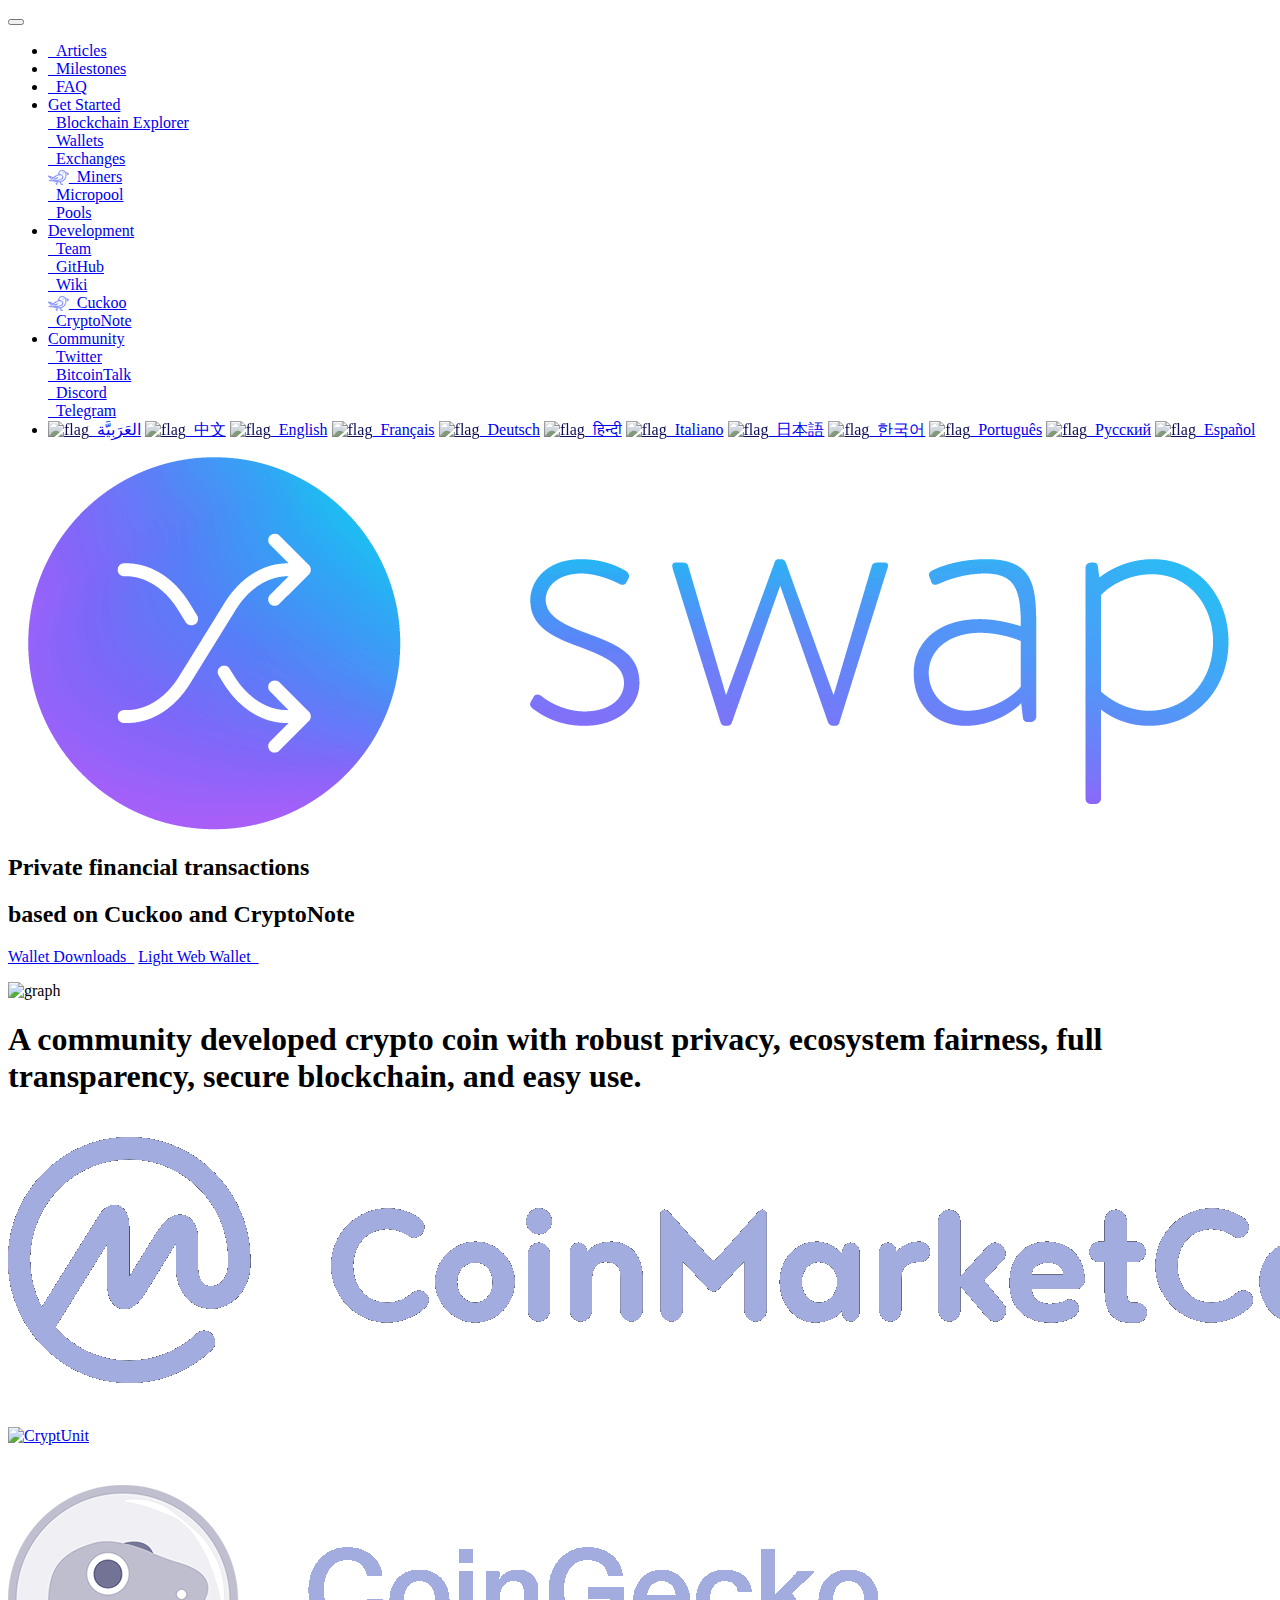
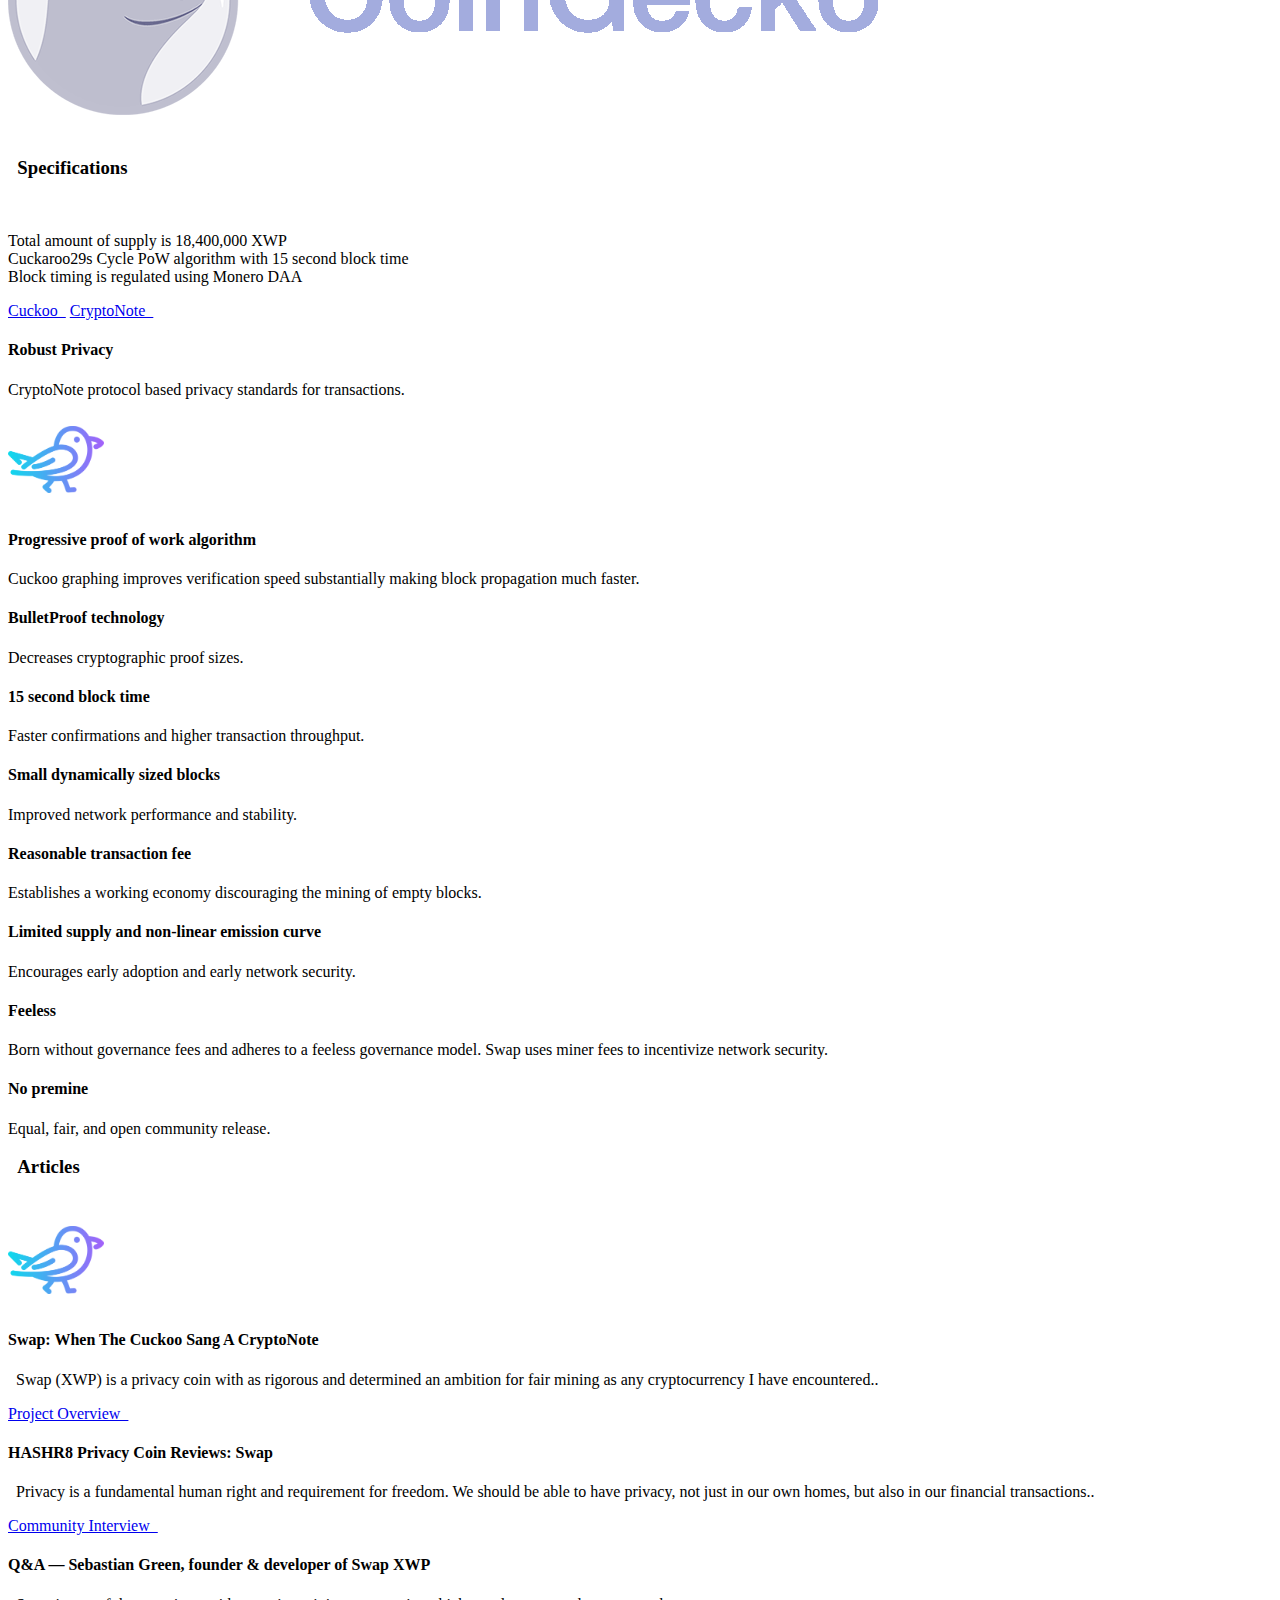
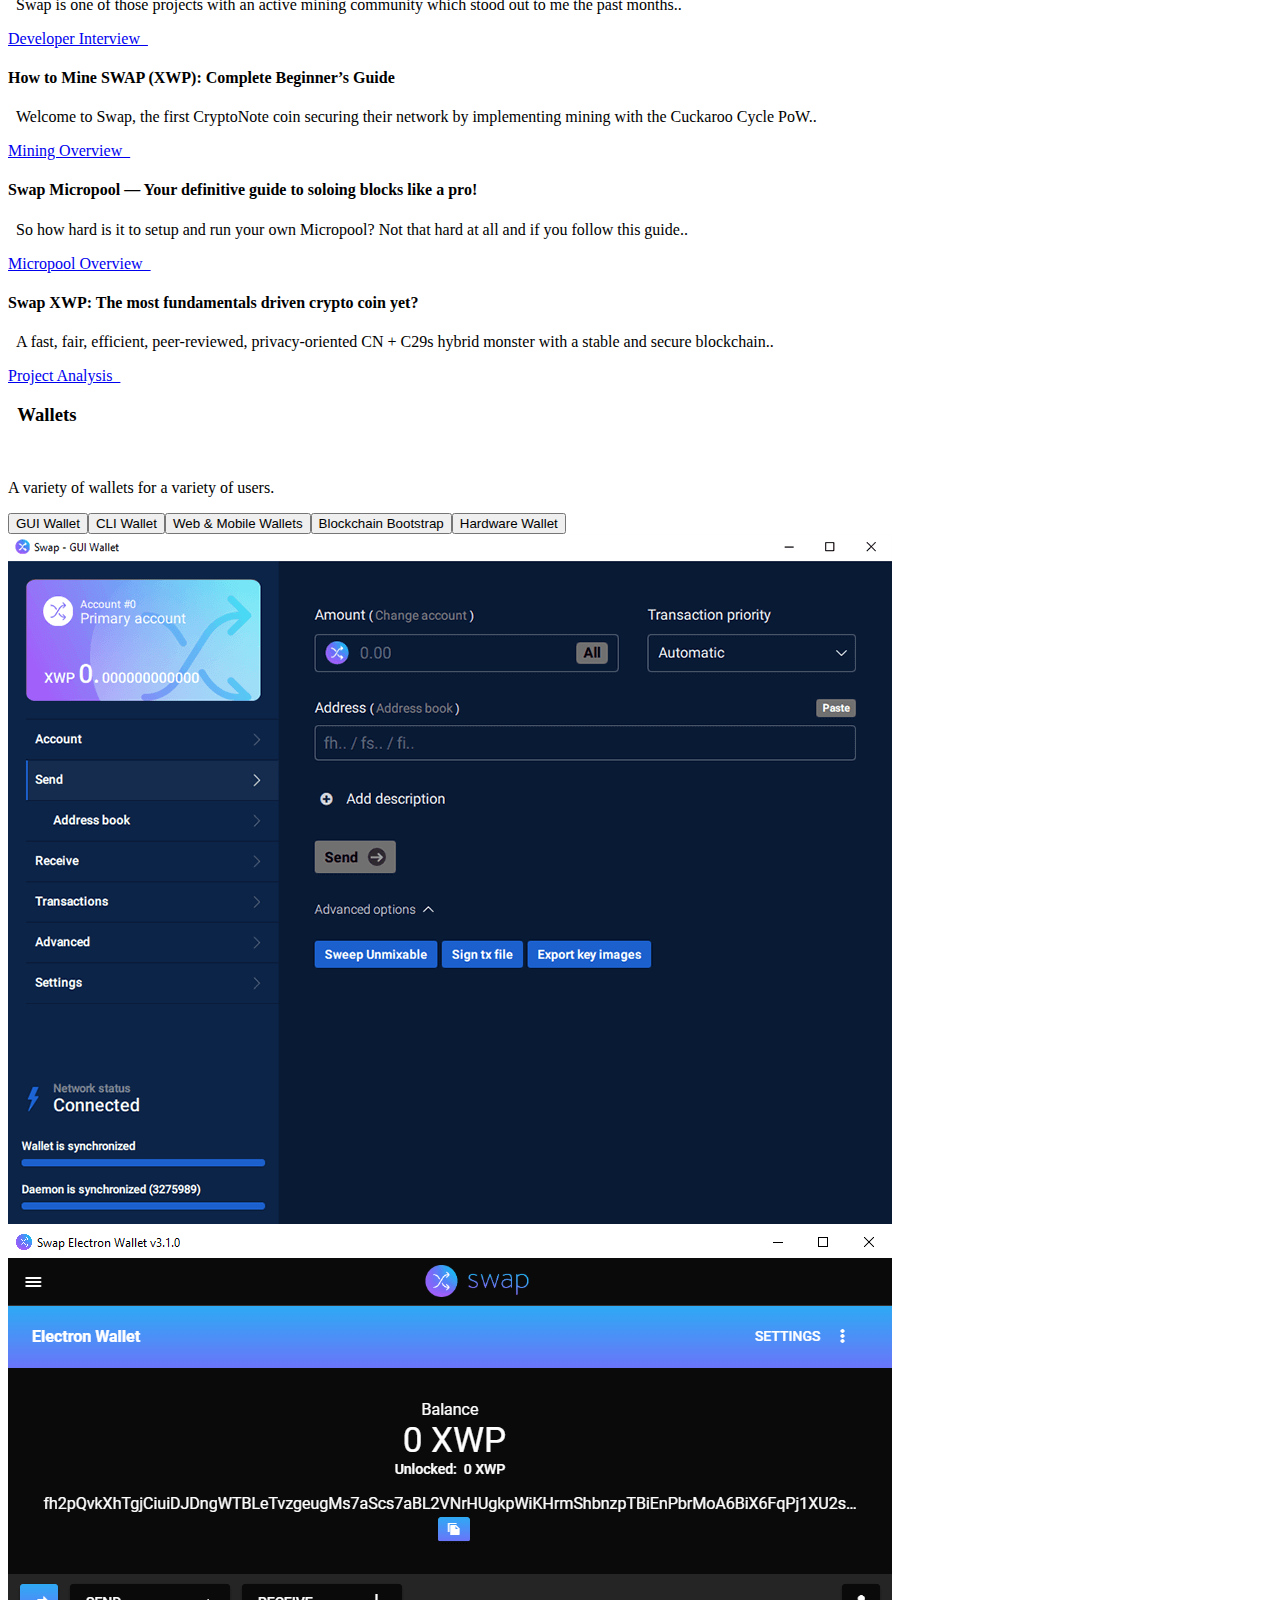
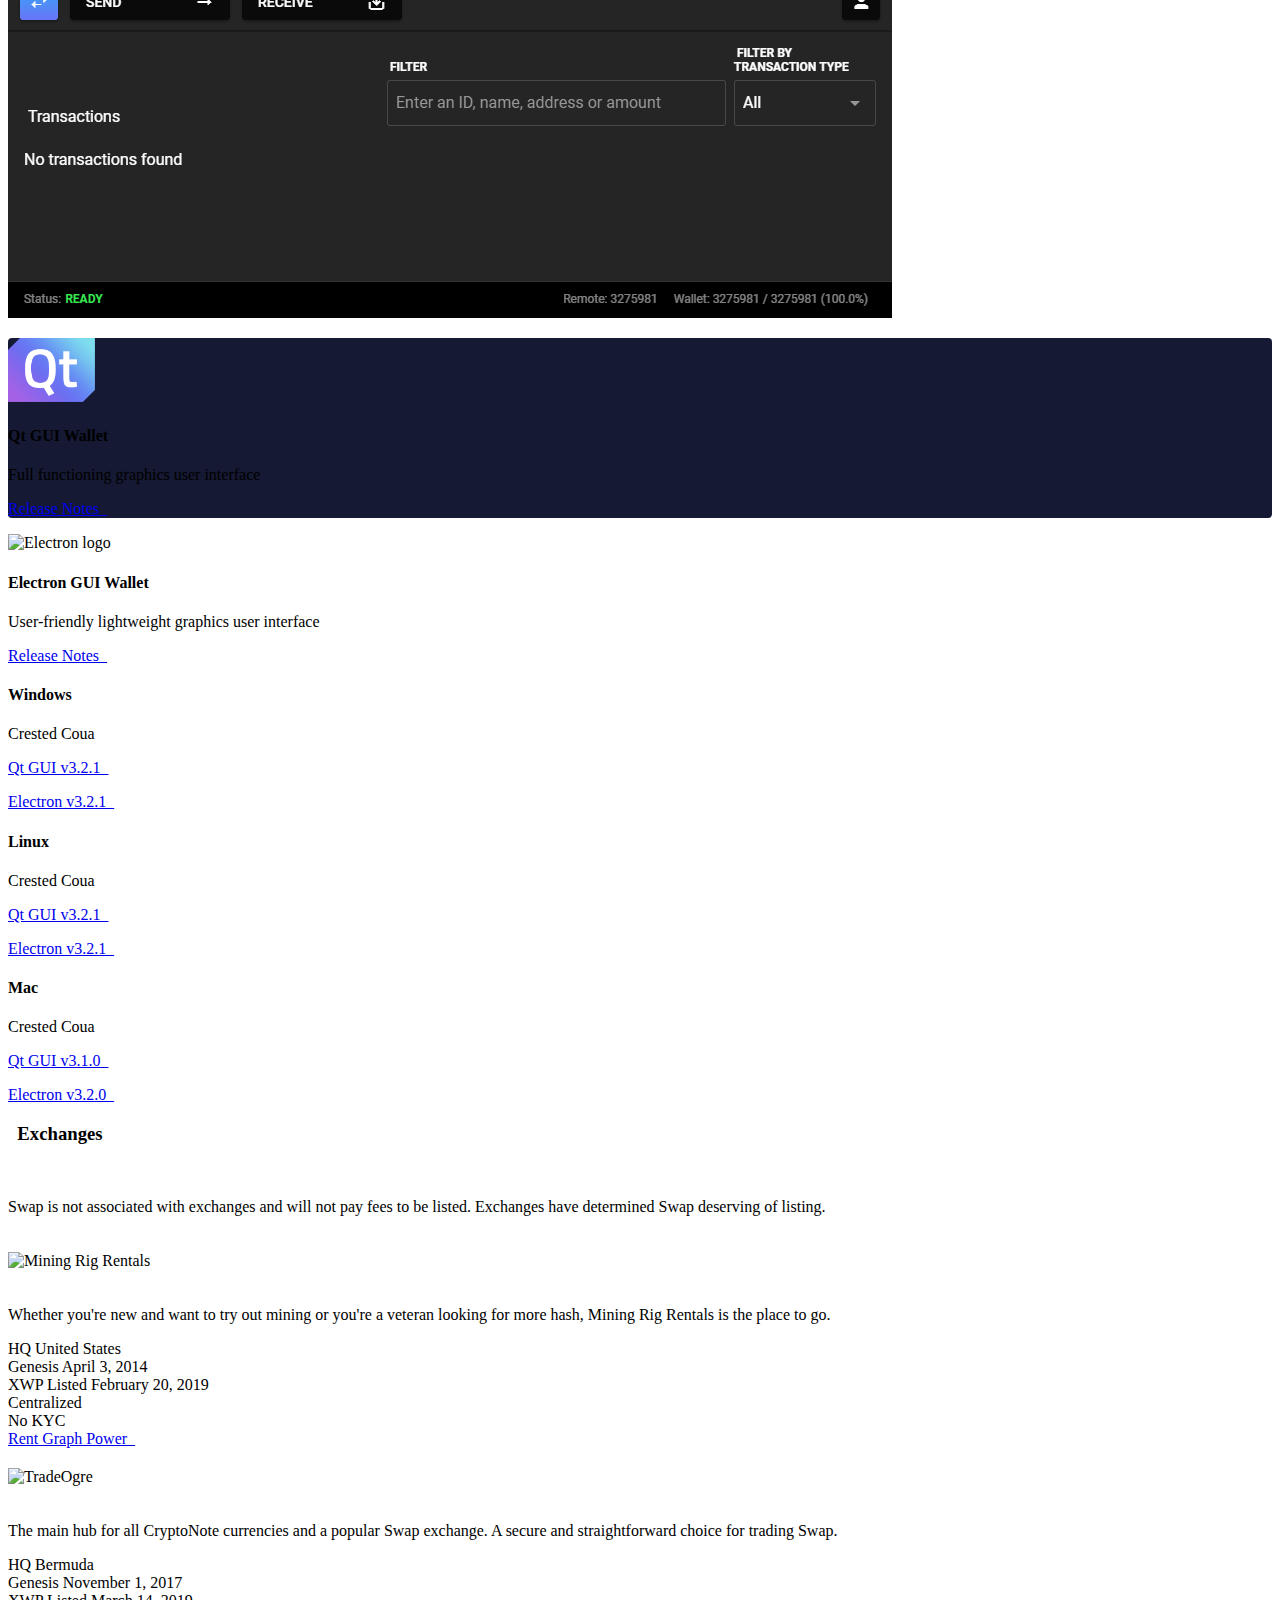
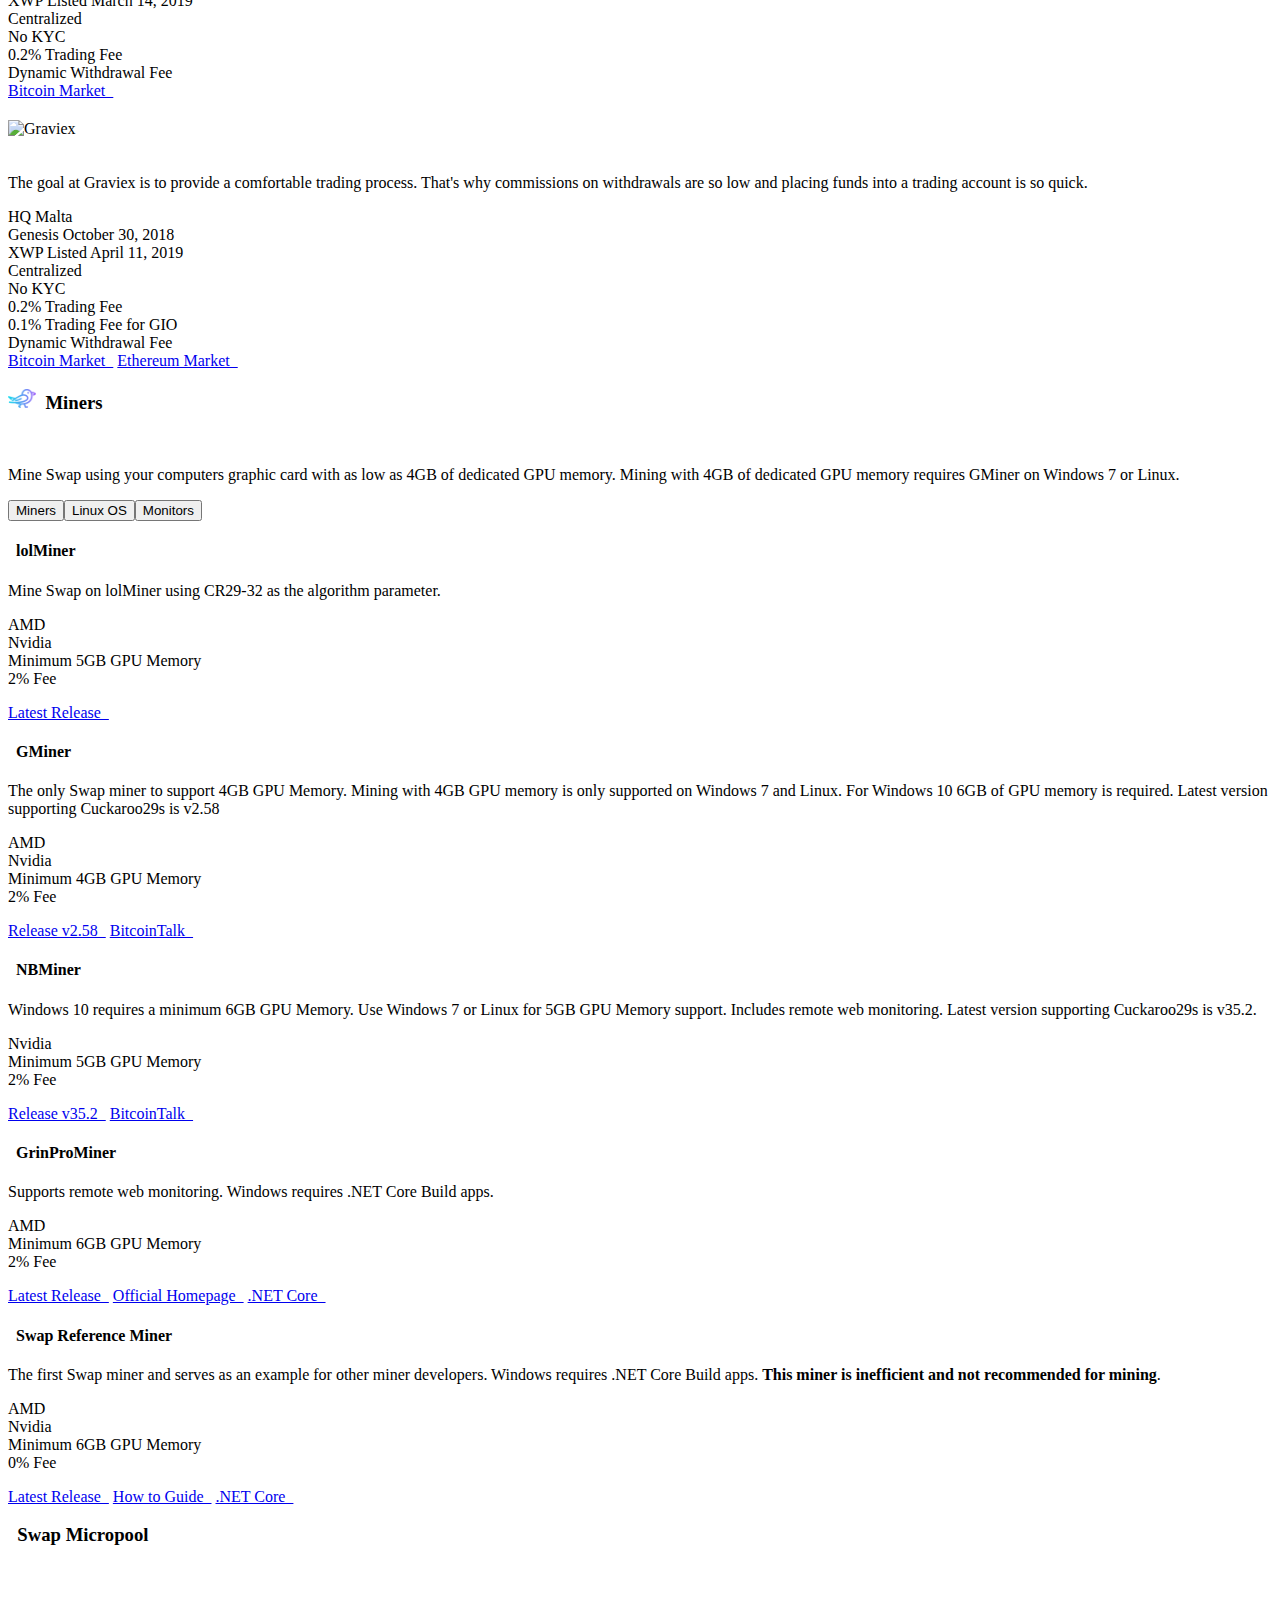
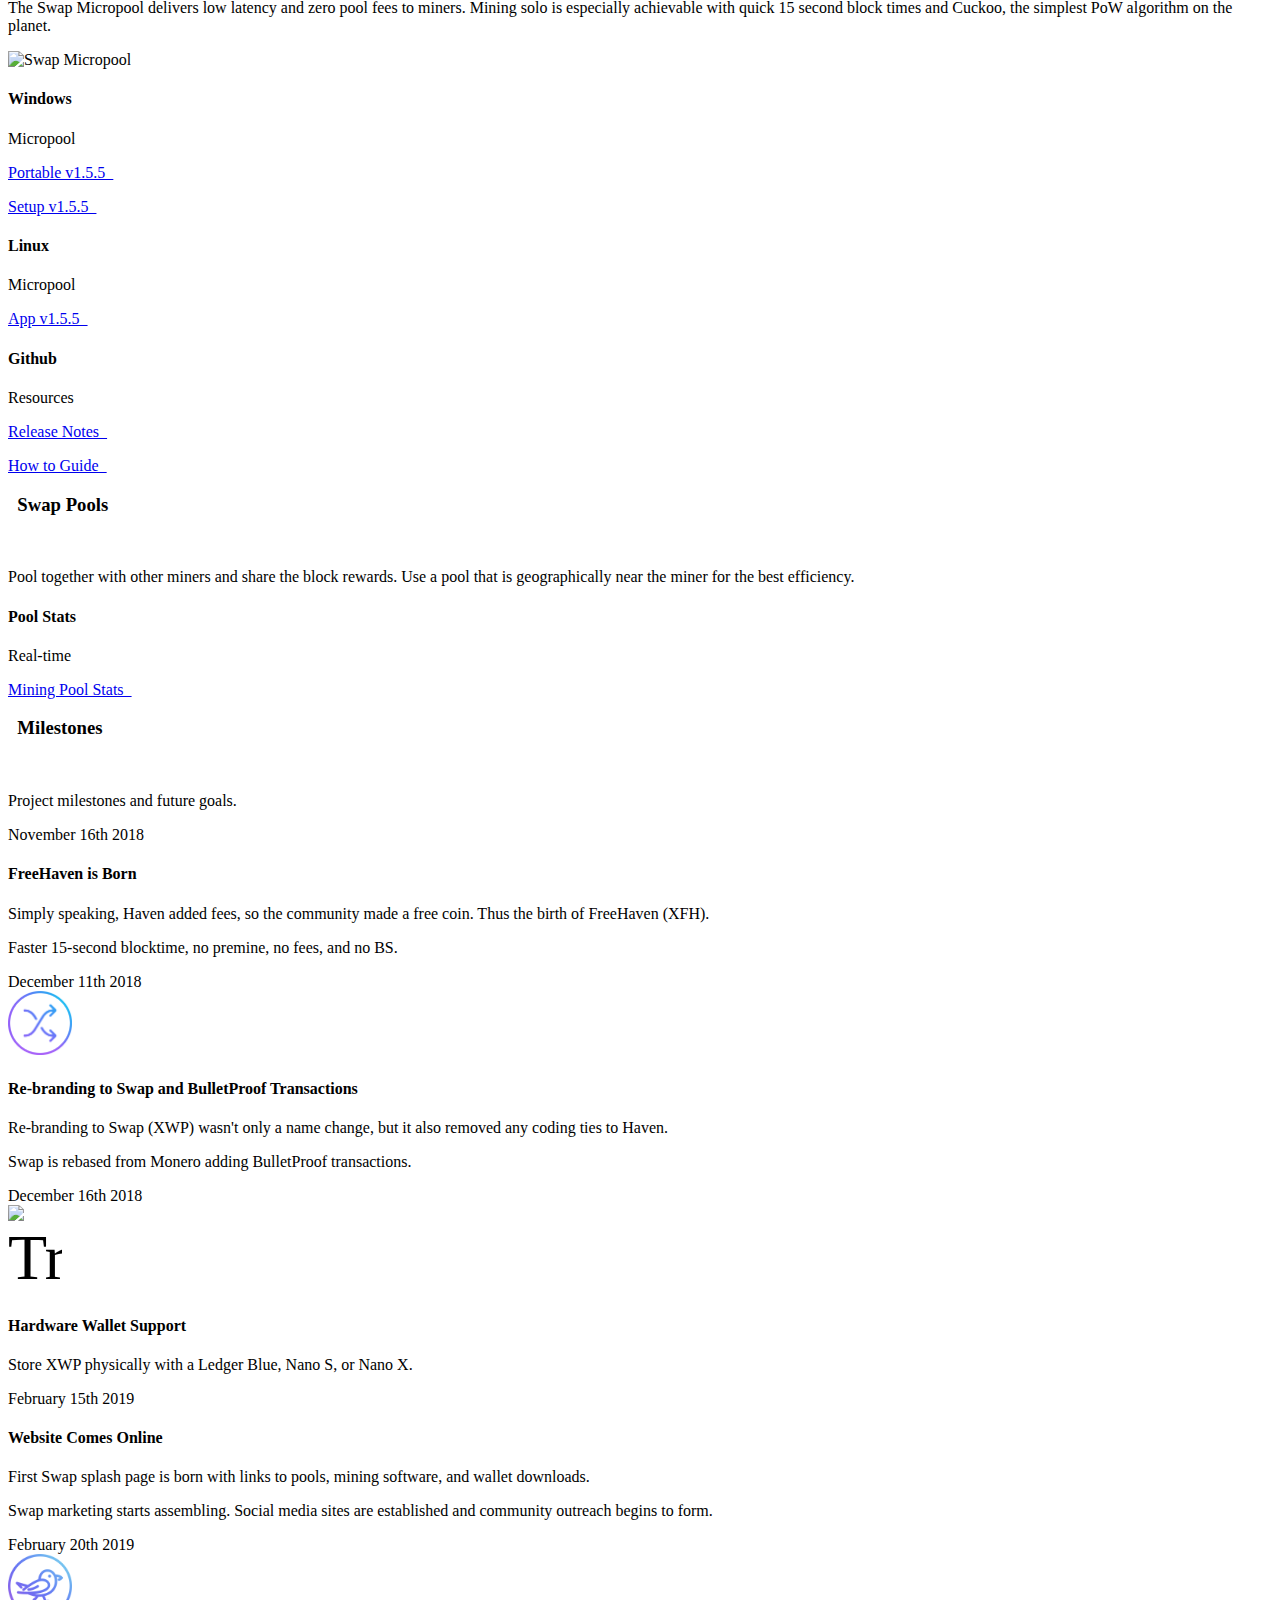
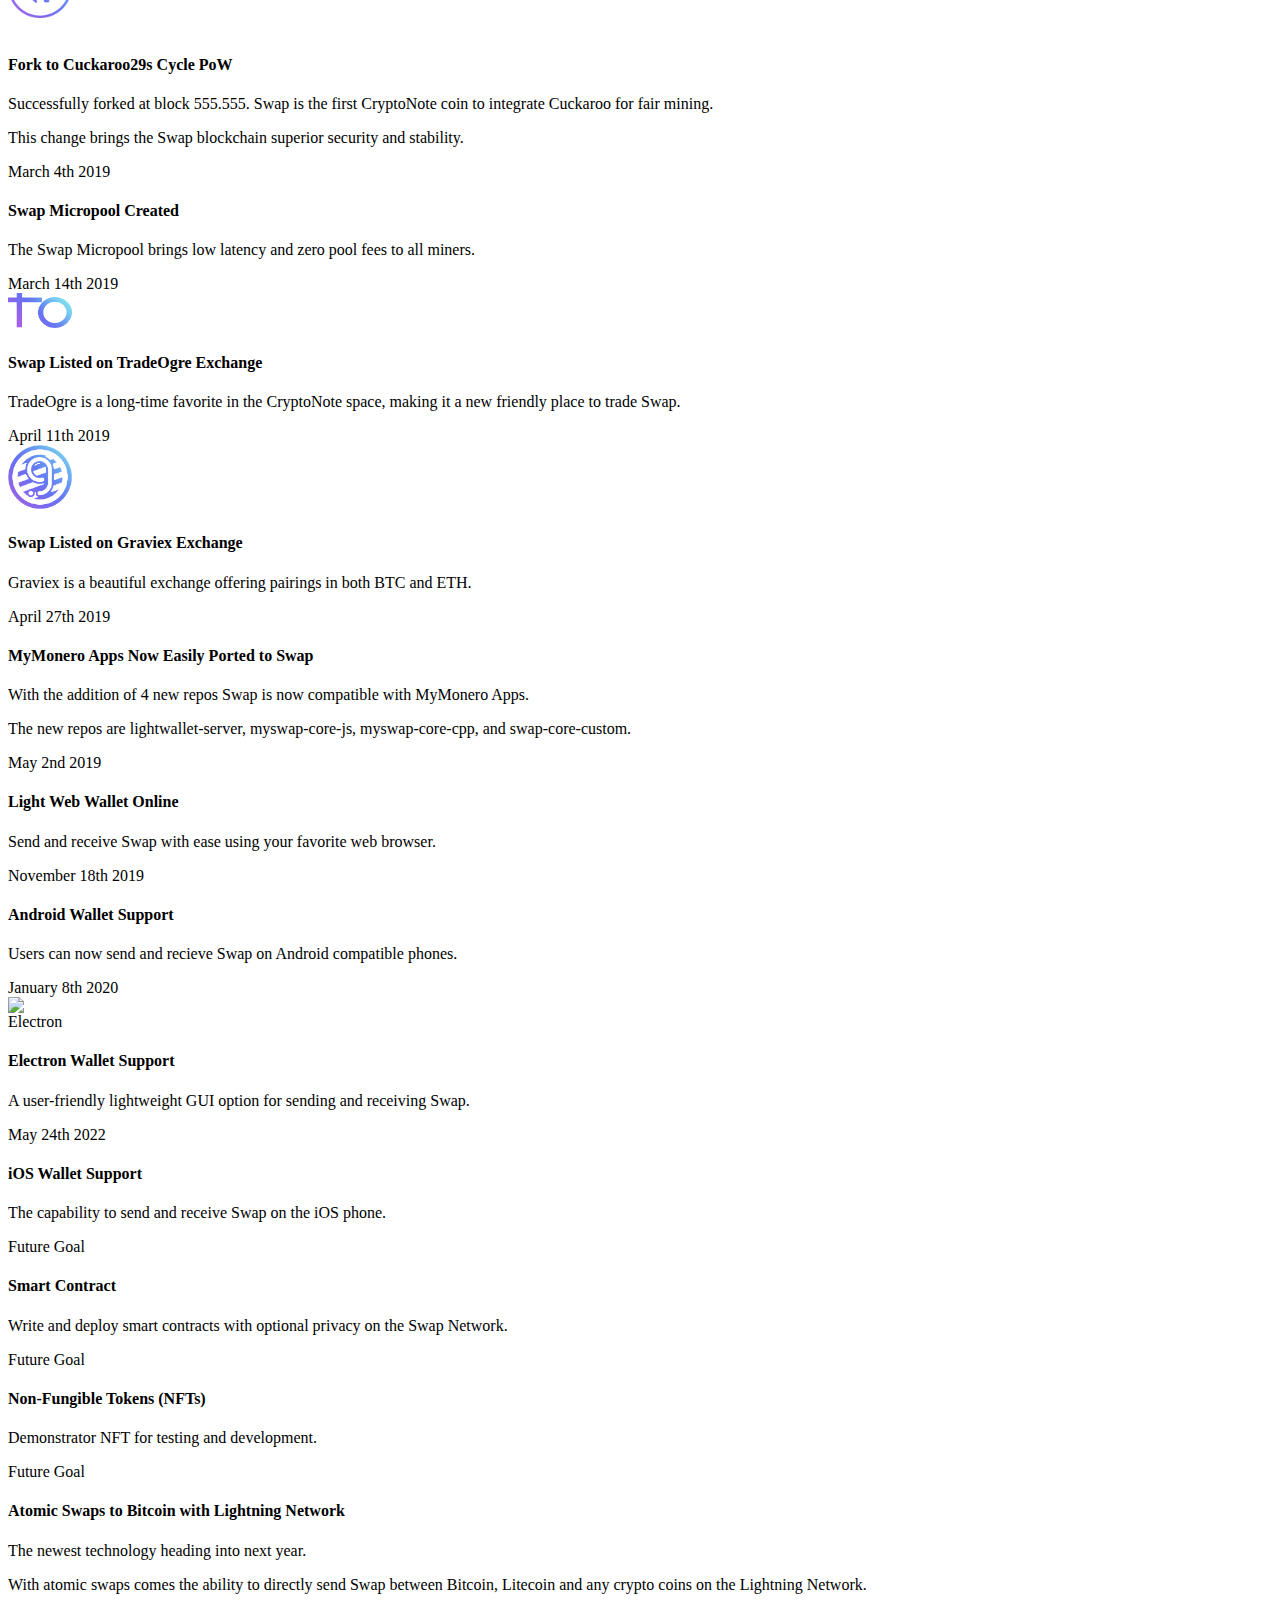
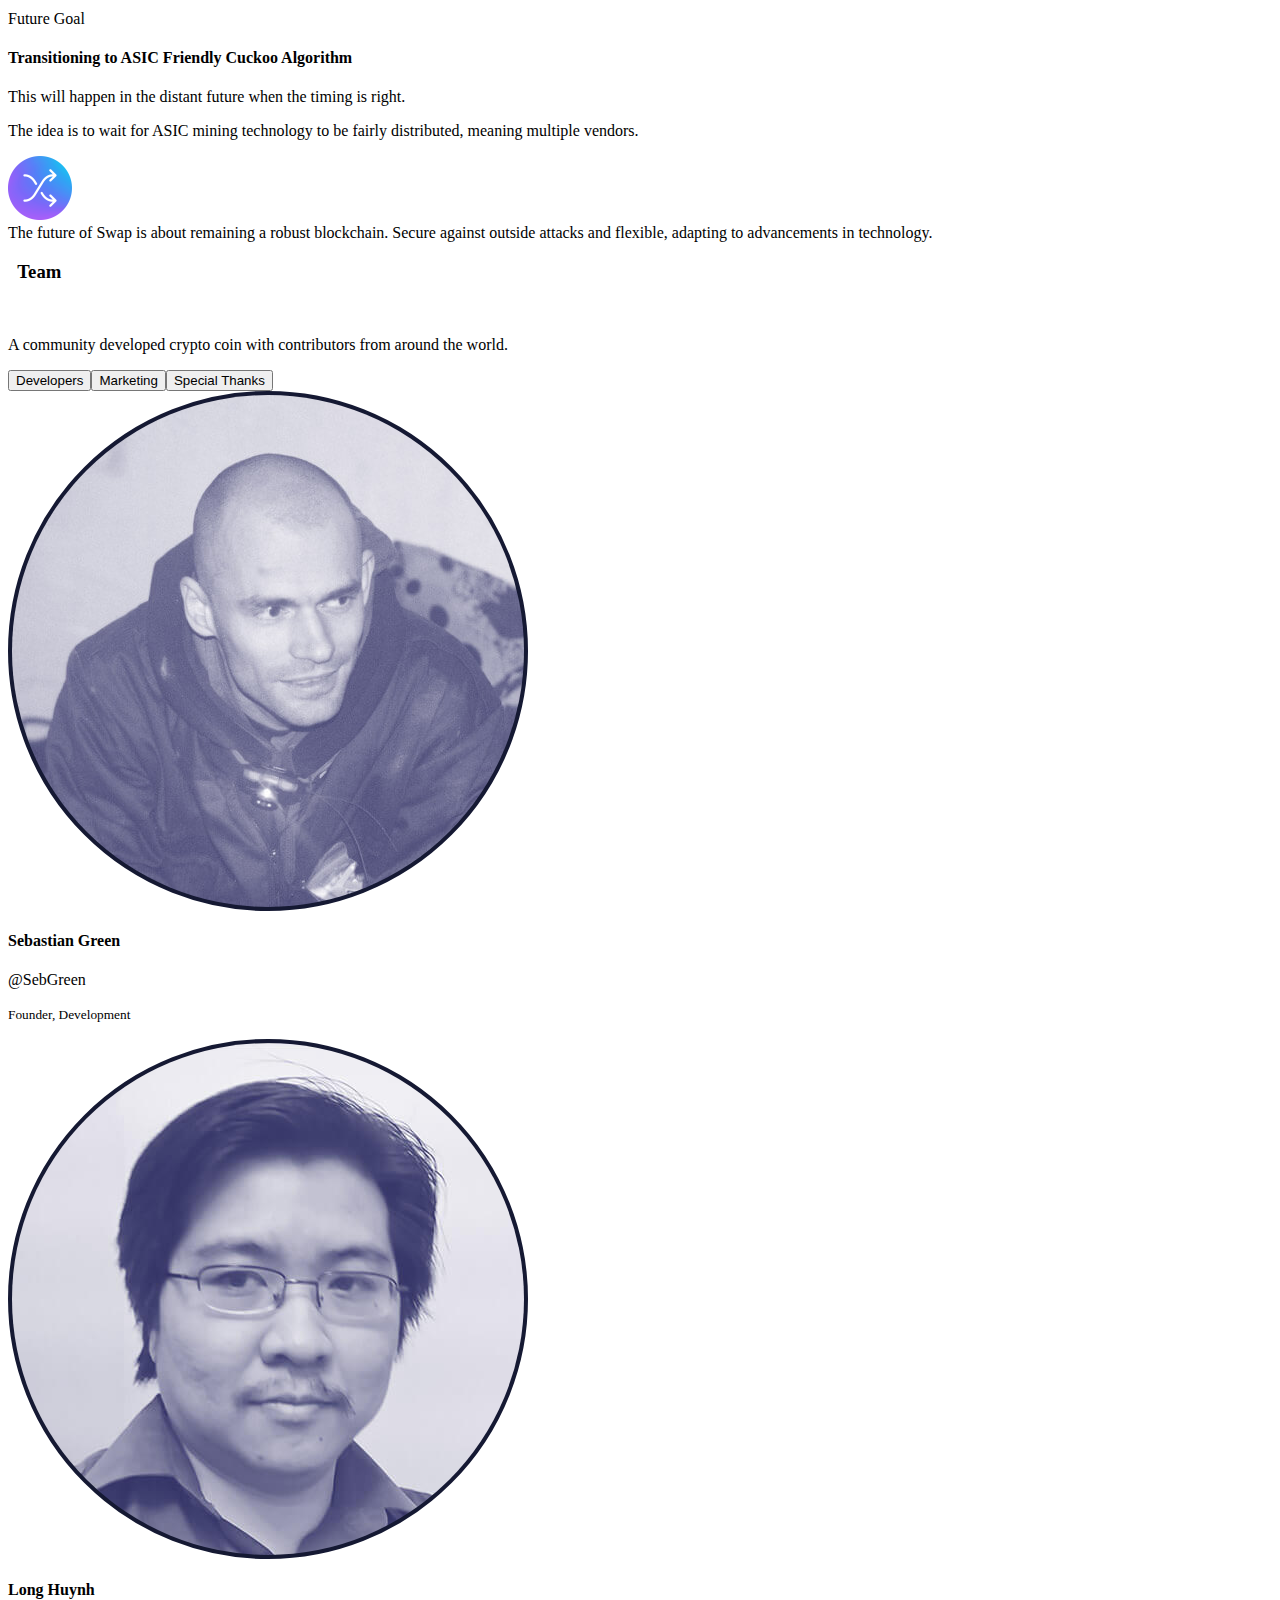
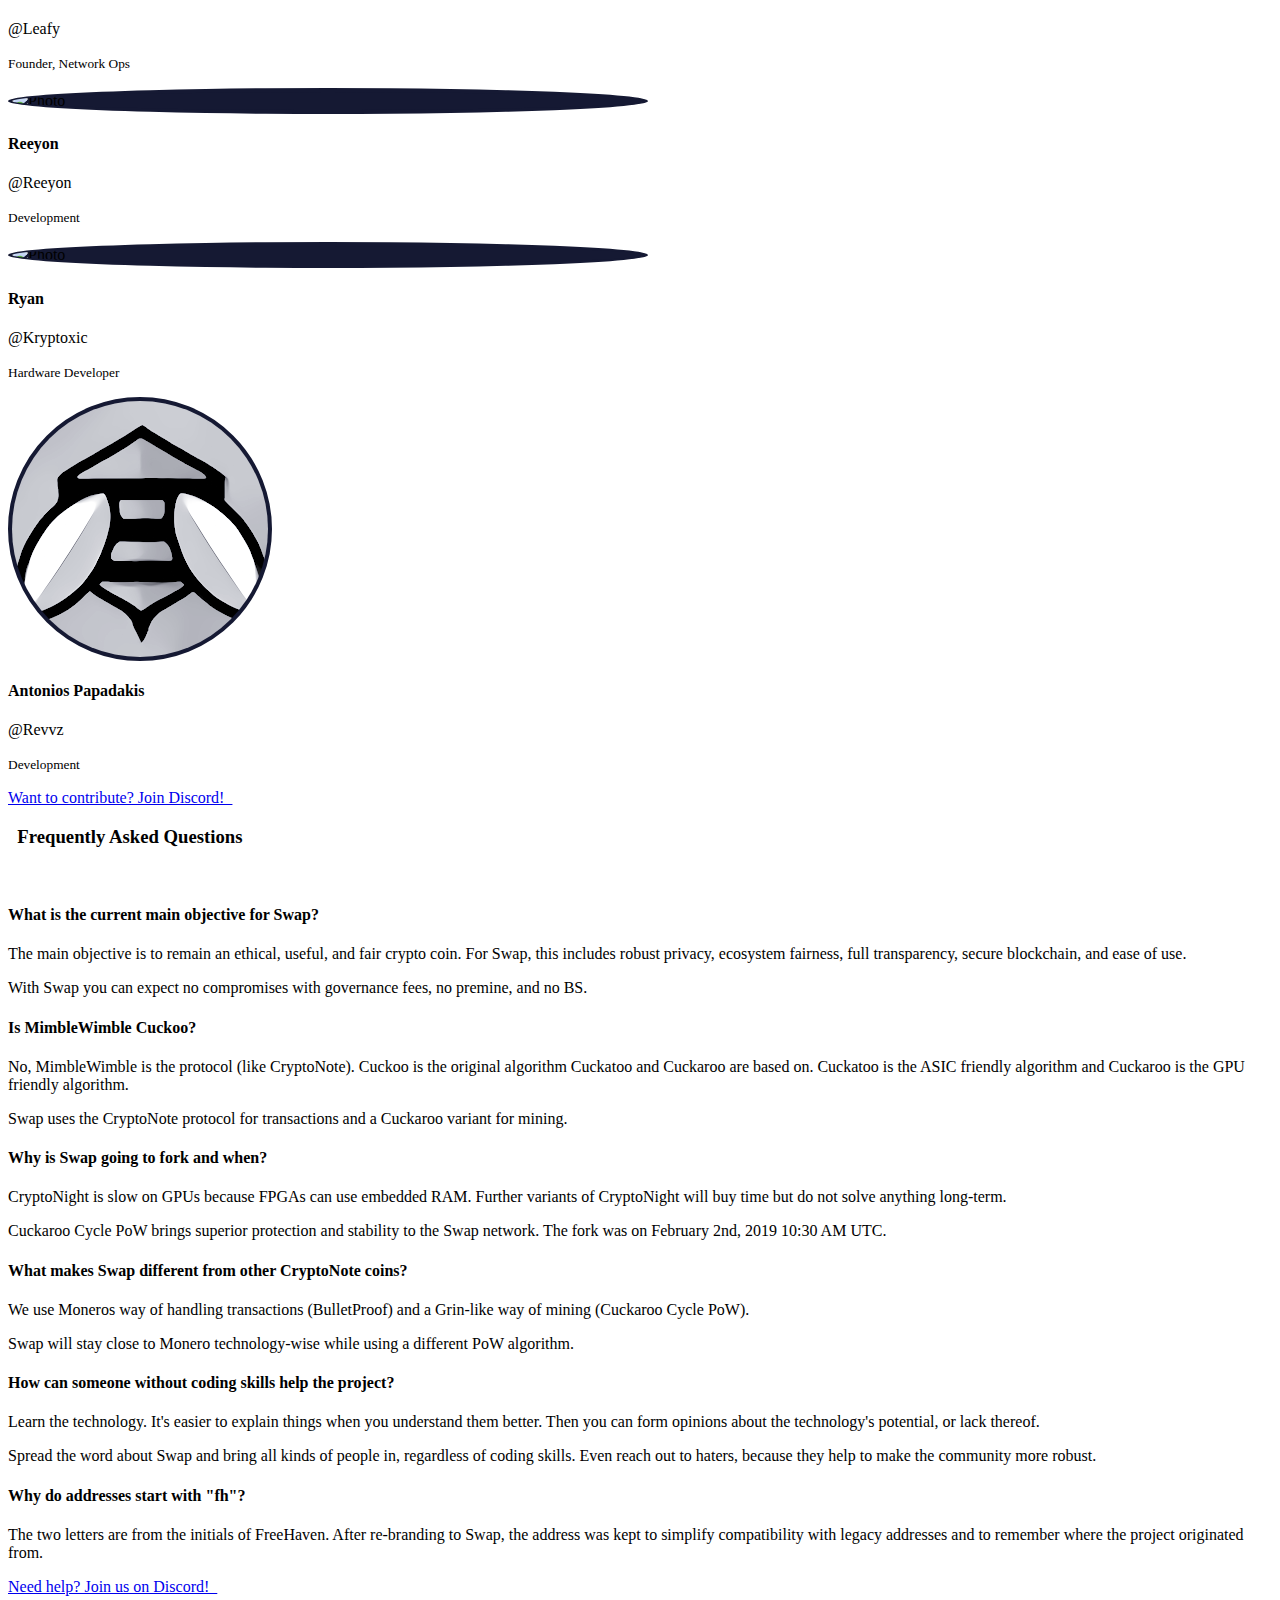
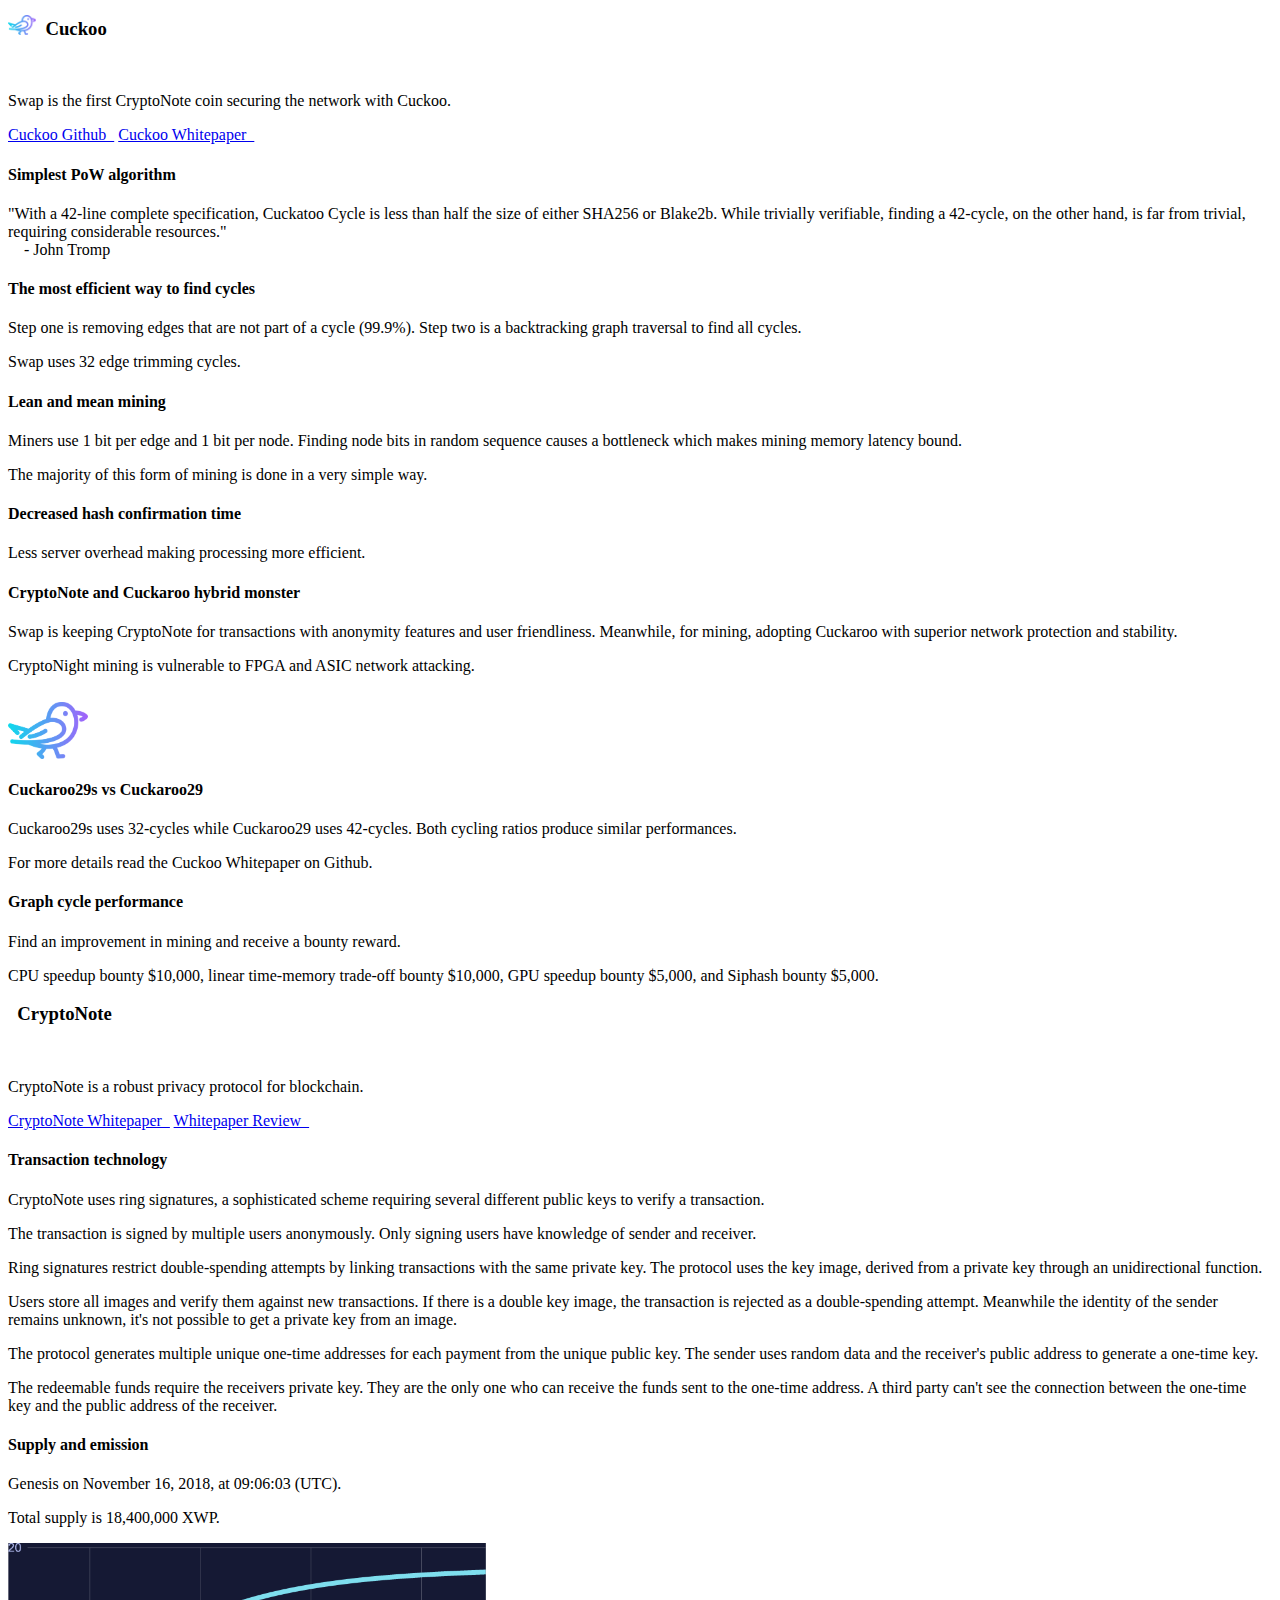
==== commit 2e5e02e1: "Fix jQuery XSS Vulnerability" ====
--- a/index.html
+++ b/index.html
@@ -6,7 +6,7 @@
 	<meta charset="utf-8">
 	<meta name="viewport" content="width=device-width, initial-scale=1, shrink-to-fit=no">
 	<meta http-equiv="X-UA-Compatible" content="ie=edge">
-	<link rel="canonical" href="https://swap.foundation/" />
+	<link rel="canonical" href="https://getswap.eu/" />
 	<link rel="shortcut icon" href="favicon.ico" />
 	<link rel="shortcut icon" type="image/png" href="favicon.png">
 	<link rel="apple-touch-icon" sizes="180x180" href="apple-touch-icon.png">
@@ -21,7 +21,7 @@
 		content="A community developed crypto coin striving for robust privacy, ecosystem fairness, full transparency, secure network, and easy use.">
 	<meta content="xwp, swap, coin, cryptonote, mimblewimble, cuckoo, cuckaroo, blockchain, crypto coin"
 		name="keywords">
-	<meta content="https://swap.foundation/images/logo/swap-logo-banner.png" property="og:image">
+	<meta content="https://getswap.eu/images/logo/swap-logo-banner.png" property="og:image">
 	<meta content="Swap | Fundamentals Driven Secure Blockchain" property="og:title">
 	<meta content="website" property="og:type">
 	<!-- TwitterCard meta tags -->
@@ -30,7 +30,7 @@
 	<meta name="twitter:title" content="Swap | Fundamentals Driven Secure Blockchain">
 	<meta name="twitter:description"
 		content="A community developed crypto coin striving for robust privacy, ecosystem fairness, full transparency, secure network, and easy use.">
-	<meta name="twitter:image" content="https://swap.foundation/images/logo/swap-logo-banner.png">
+	<meta name="twitter:image" content="https://getswap.eu/images/logo/swap-logo-banner.png">
 	<!-- Google Font -->
 	<link href="https://fonts.googleapis.com/css?family=Lato" rel="stylesheet">
 	<!-- Global site tag (gtag.js) - Google Analytics -->
@@ -564,15 +564,19 @@
 			</div>
 			<div id="bootstrap" class="wallet animate-opacity mt-5" style="display:none">
 				<div class="row align-items-start justify-content-center text-center">
-					<div class="col-12 col-sm-6 col-md-4">
+					<div class="col-12 col-lg col-md-4">
 						<div class="feature-item">
 							<span class="wallet-icons"><i
 									class="featured-item-icon far fa-cube gradient-icon"></i></span>
 							<h4 class="featured-item-title my-0 py-0">Blockchain Bootstrap</h4>
 							<p class="mb-3 py-0">Updated Every 12 Hours</p>
-							<p><a href="https://mega.nz/file/VWMTiA5R#s3rAH9vidZpo2-B07Y8Tcq5limSxbq3ghTNiE3N3Ykg"
+							<br>
+							<p class="featured-item-title">SHA256 Sum: <code>a0e488805a73f11344d7f0cc7808617411867a1c24e4dfadbf85495ffdcd2d49</code></p>
+							<p class="featured-item-title">SHA1 Sum: <code>5f960e954e25eda05a12a094a4f932534f48c784</code></p>
+							<br>
+							<p><a href="https://mega.nz/file/9SNkCIRA#8ojwo4pLVT1dbL8YQRAKUcOQhu8-h_9Sc6oFXMkJqwI"
 									class="btn btn-primary">Blockchain&ensp;<i class="fas fa-download"></i></a></p>
-						</div>
+						</br>
 					</div>
 				</div>
 			</div>
@@ -1015,10 +1019,10 @@
 								class="featured-item-icon fab fa-windows gradient-icon"></i></span>
 						<h4 class="featured-item-title my-0 py-0">Windows</h4>
 						<p class="mb-3 py-0">Micropool</p>
-						<p><a href="https://github.com/swap-dev/micropool-gui/releases/download/v1.5.4/swap-micro-pool.v1.5.4-windows.zip"
-								class="btn btn-primary">Portable v1.5.4&ensp;<i class="fas fa-download"></i></a></p>
-						<p><a href="https://github.com/swap-dev/micropool-gui/releases/download/v1.5.4/swap-micro-pool.Setup.1.5.4.exe"
-								class="btn btn-primary">Setup v1.5.4&ensp;<i class="fas fa-download"></i></a></p>
+						<p><a href="https://github.com/swap-dev/micropool-gui/releases/download/v1.5.5/swap-micro-pool.v1.5.5-windows.zip"
+								class="btn btn-primary">Portable v1.5.5&ensp;<i class="fas fa-download"></i></a></p>
+						<p><a href="https://github.com/swap-dev/micropool-gui/releases/download/v1.5.5/swap-micro-pool.Setup.1.5.5.exe"
+								class="btn btn-primary">Setup v1.5.5&ensp;<i class="fas fa-download"></i></a></p>
 					</div>
 				</div>
 				<div class="col-12 col-sm-6 col-md-4">
@@ -1026,8 +1030,8 @@
 						<span class="wallet-icons"><i class="featured-item-icon fab fa-linux gradient-icon"></i></span>
 						<h4 class="featured-item-title my-0 py-0">Linux</h4>
 						<p class="mb-3 py-0">Micropool</p>
-						<p><a href="https://github.com/swap-dev/micropool-gui/releases/download/v1.5.4/swap-micro-pool-1.5.4-linux.AppImage"
-								class="btn btn-primary">App v1.5.4&ensp;<i class="fas fa-download"></i></a></p>
+						<p><a href="https://github.com/swap-dev/micropool-gui/releases/download/v1.5.5/swap-micro-pool-1.5.5-linux.AppImage"
+								class="btn btn-primary">App v1.5.5&ensp;<i class="fas fa-download"></i></a></p>
 					</div>
 				</div>
 				<div class="col-12 col-sm-6 col-md-4">
@@ -1395,7 +1399,7 @@
 								</div>
 							</div>
 						</div>
-						<span class="fa-stack" title="Github"><a href="https://github.com/sebseb7" rel="nofollow"
+						<span class="fa-stack" title="Github"><a href="https://github.com/one-and-only" rel="nofollow"
 								target="_blank">
 								<i class="fas fa-square fa-stack-2x"></i>
 								<span class="blue-icon"><i class="fab fa-github fa-stack-1x"></i></span></a>
@@ -1865,7 +1869,7 @@
 	<a href="#0" class="cd-top js-cd-top">Top</a>
 	<!-- JavaScript -->
 	<!-- jQuery & Bootstrap -->
-	<script src="https://cdnjs.cloudflare.com/ajax/libs/jquery/3.3.1/jquery.min.js"></script>
+	<script src="https://cdnjs.cloudflare.com/ajax/libs/jquery/3.6.4/jquery.slim.min.js"></script>
 	<script src="https://cdnjs.cloudflare.com/ajax/libs/twitter-bootstrap/4.3.1/js/bootstrap.bundle.min.js"></script>
 	<!-- Plugin JS -->
 	<script src="js/plugins/all-plugins.js"></script>
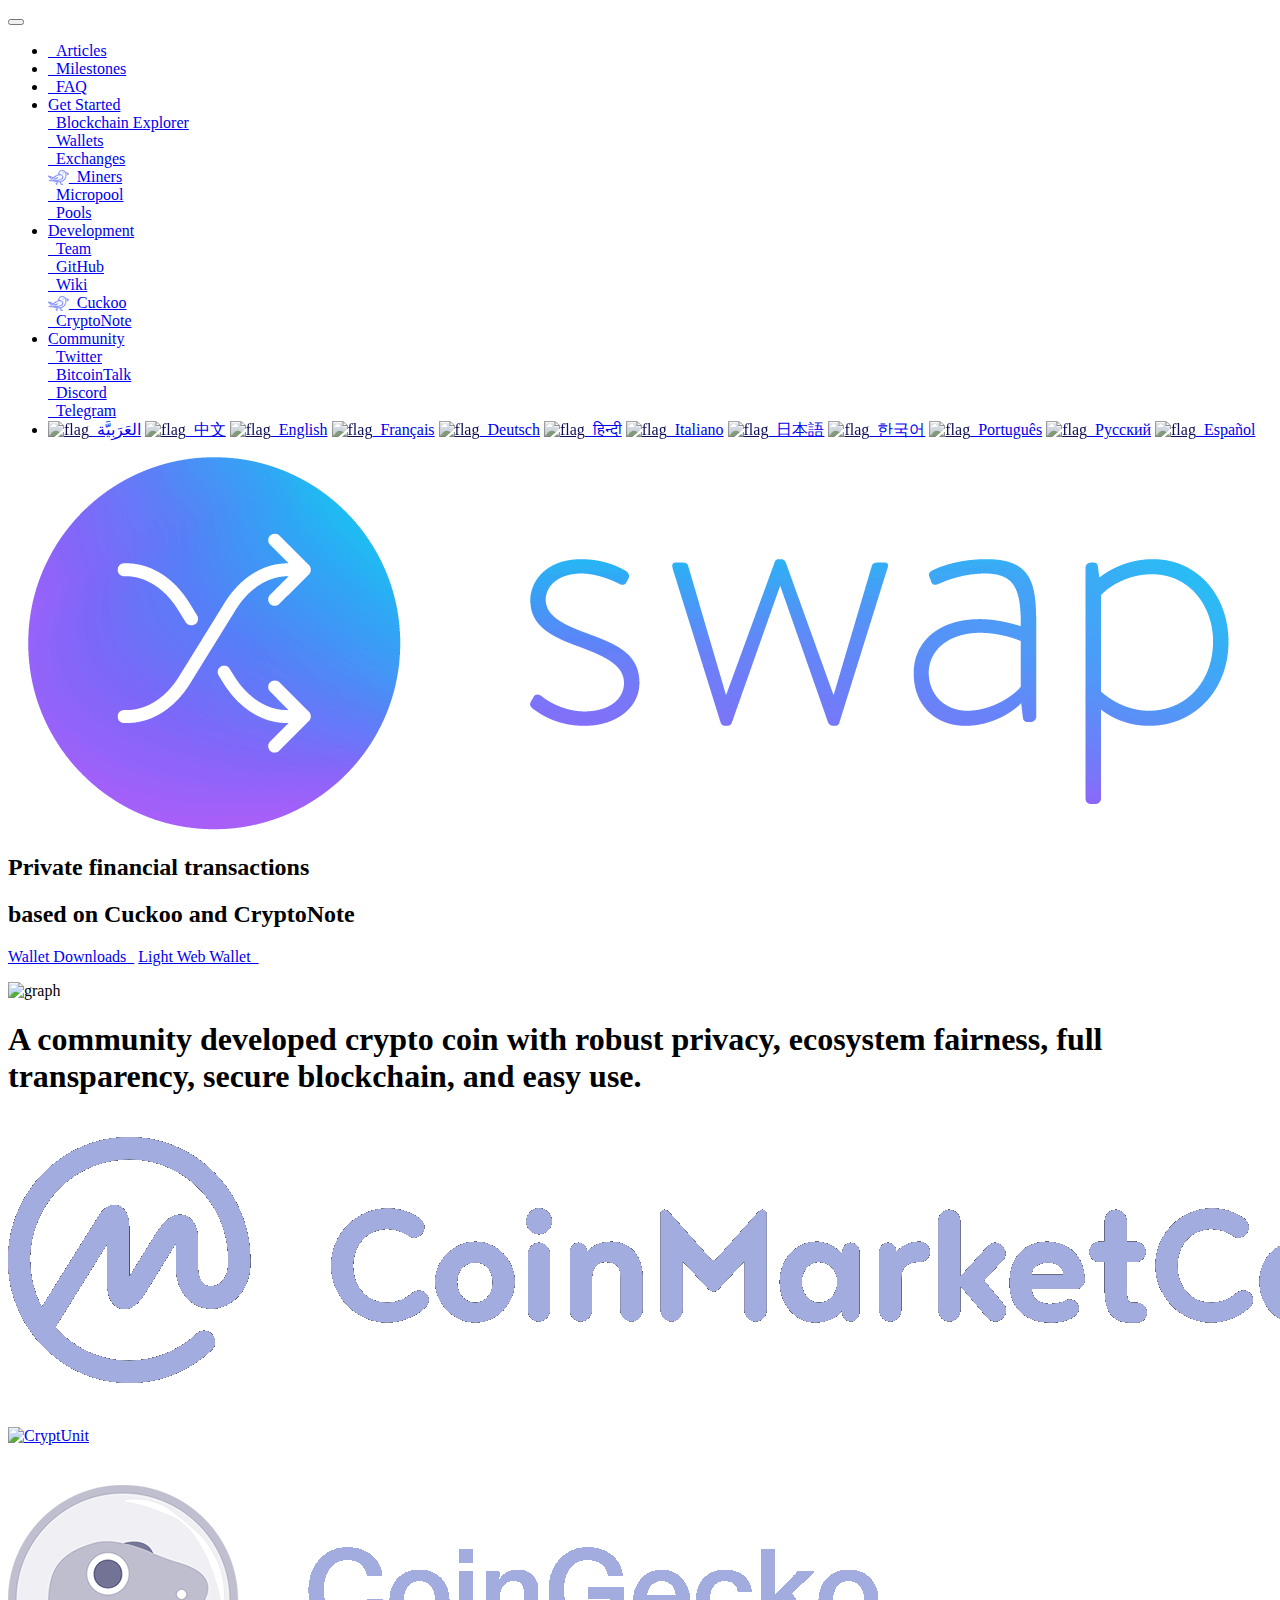
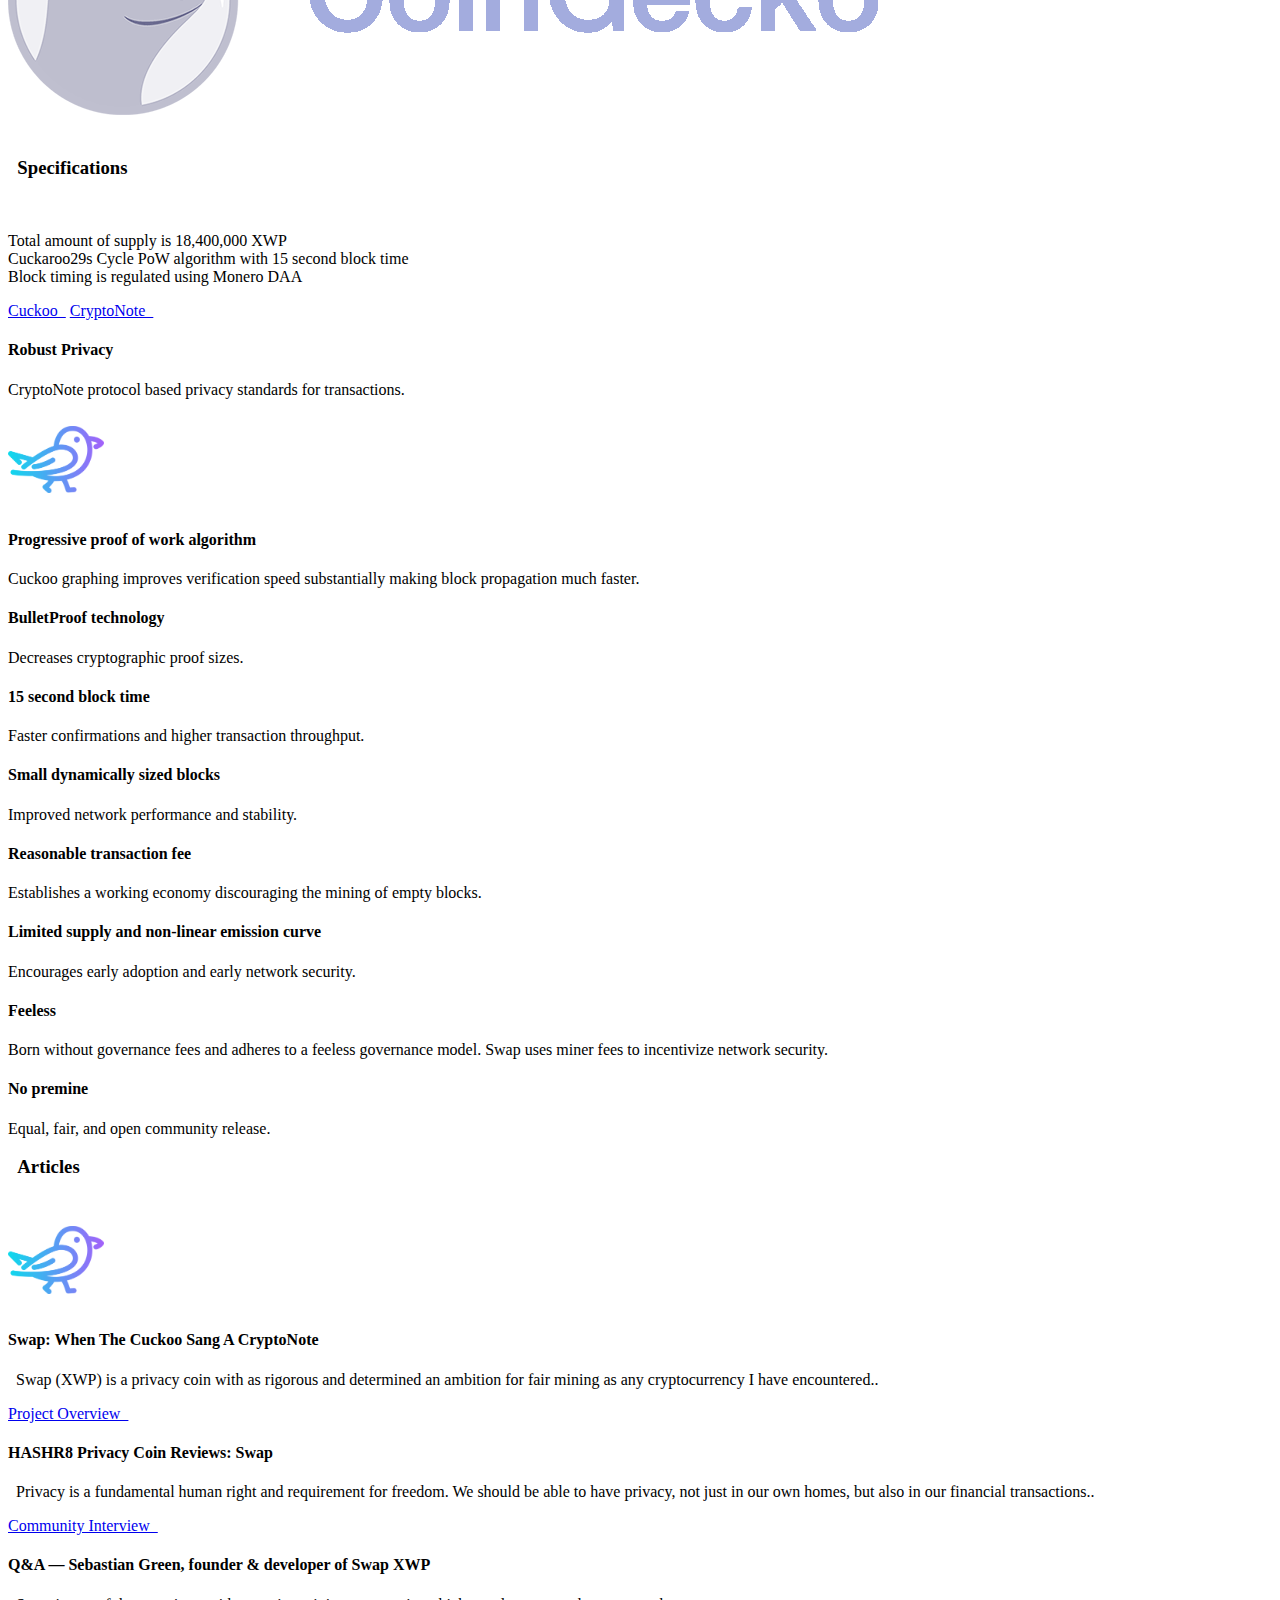
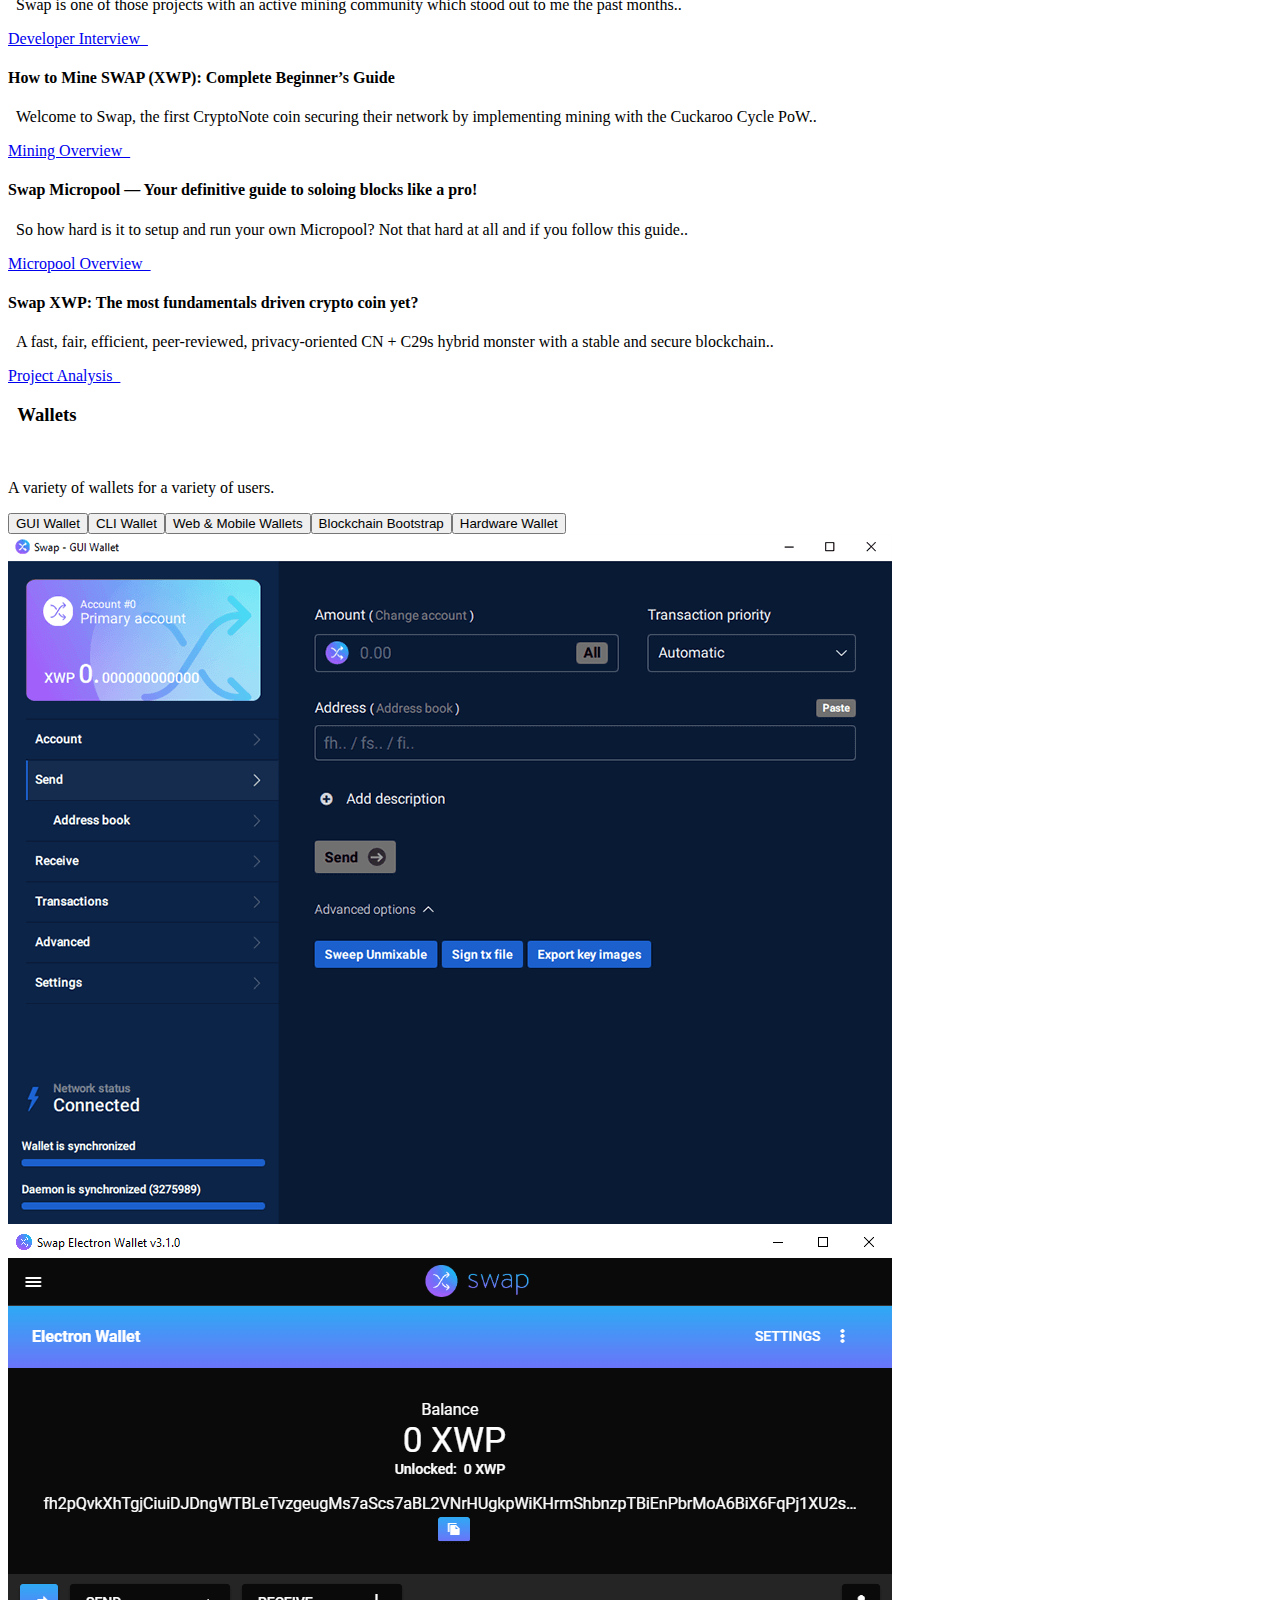
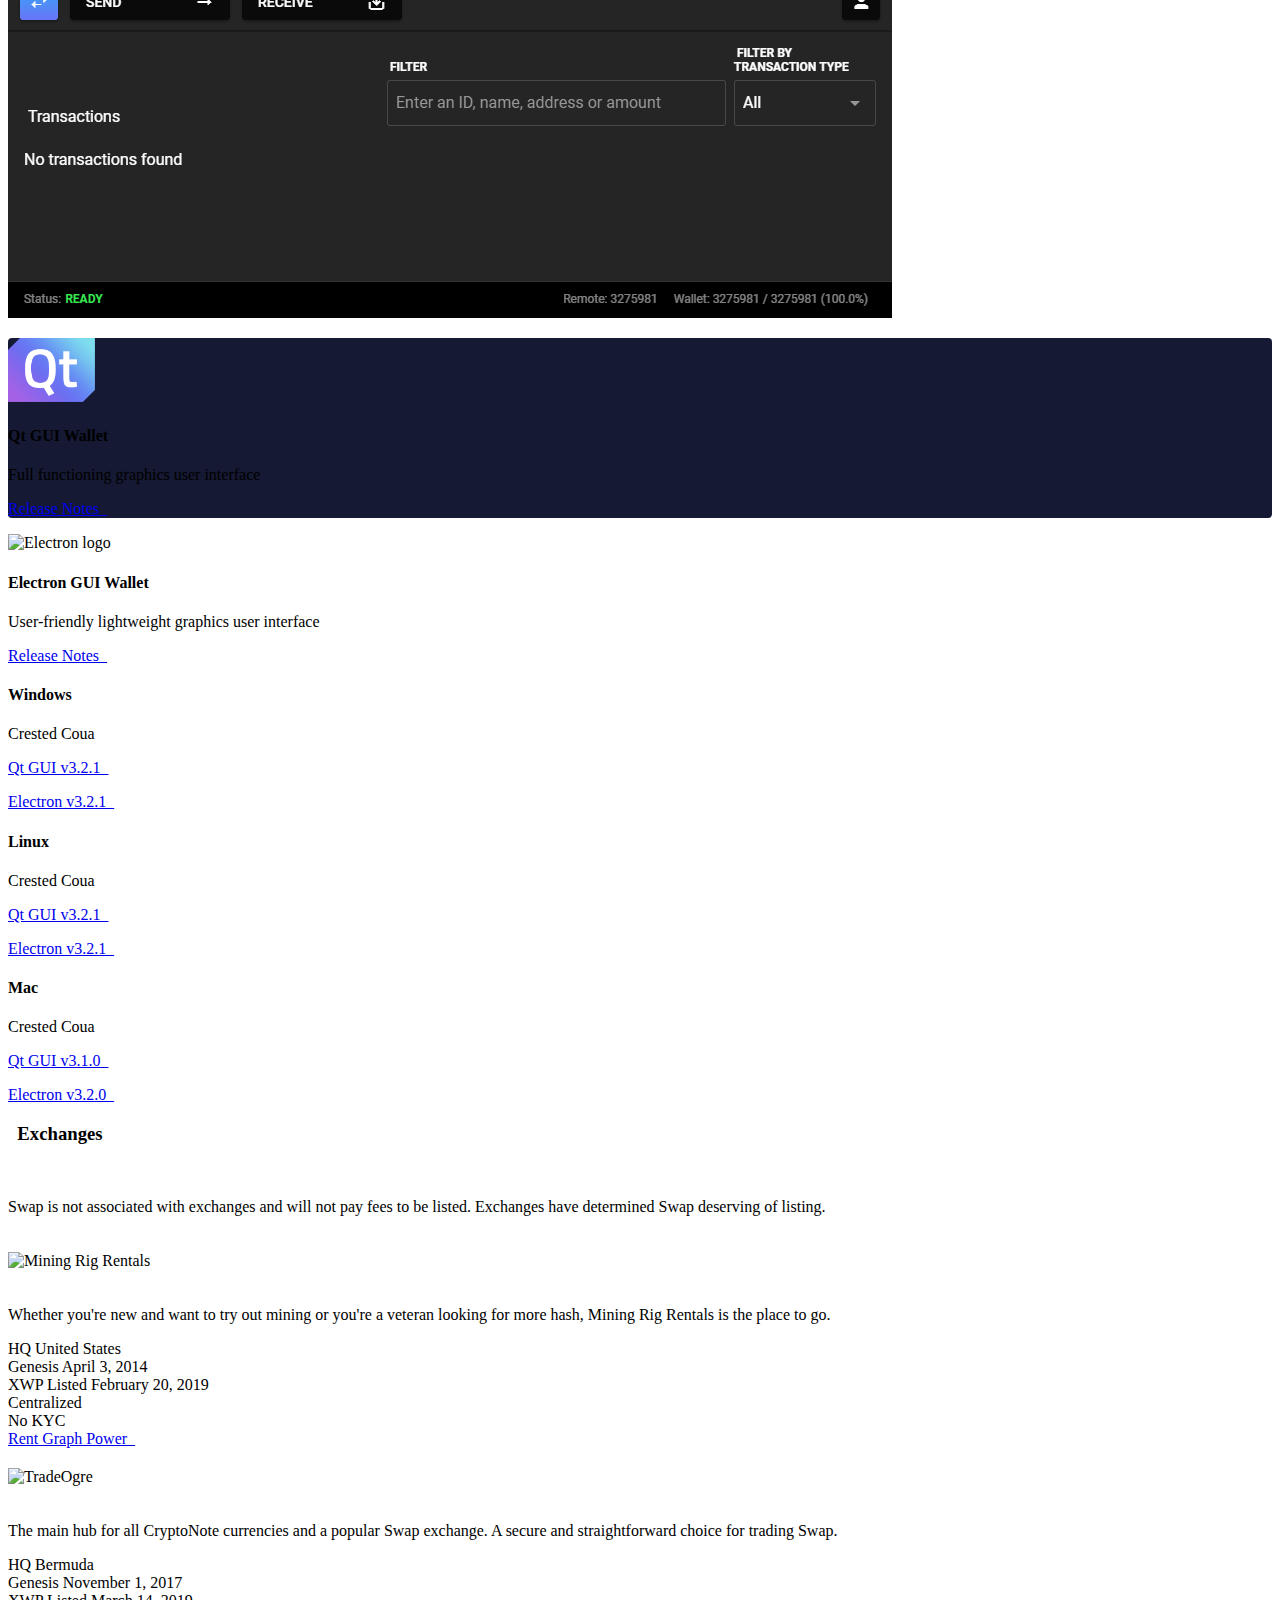
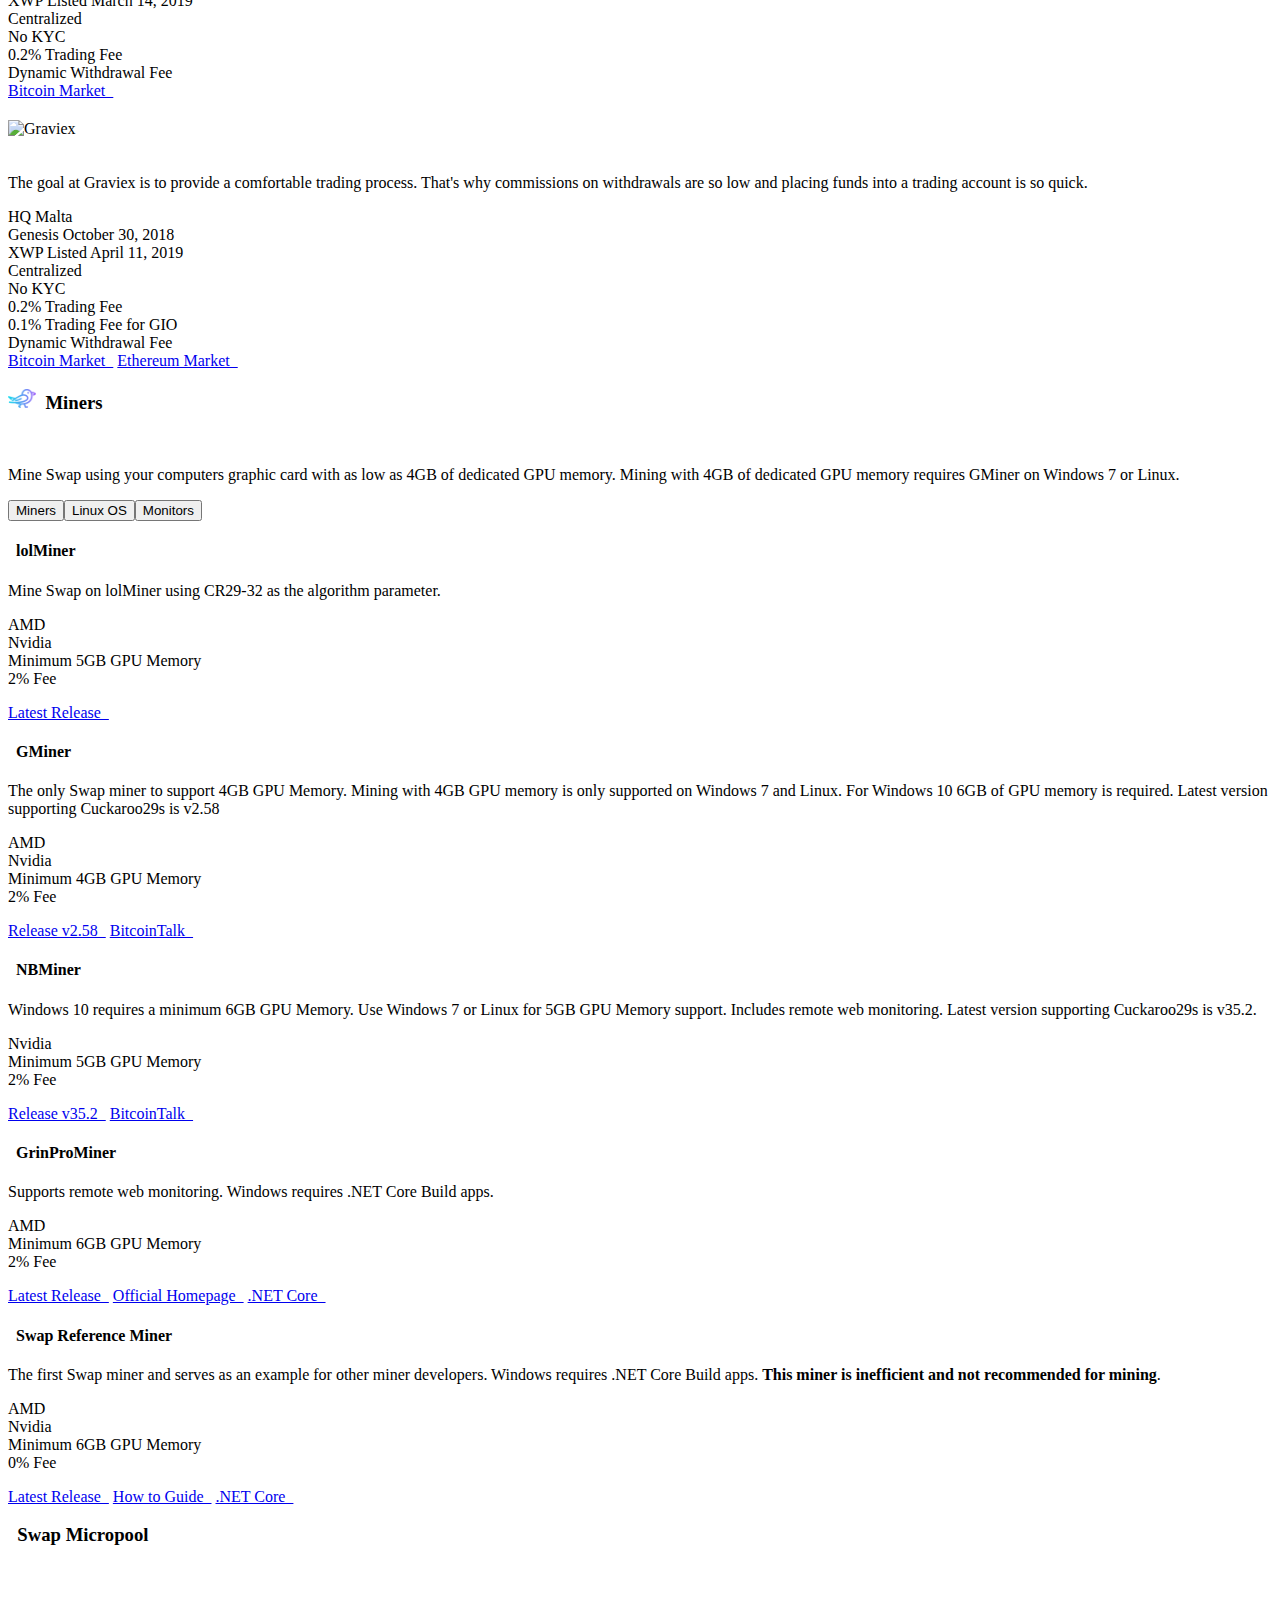
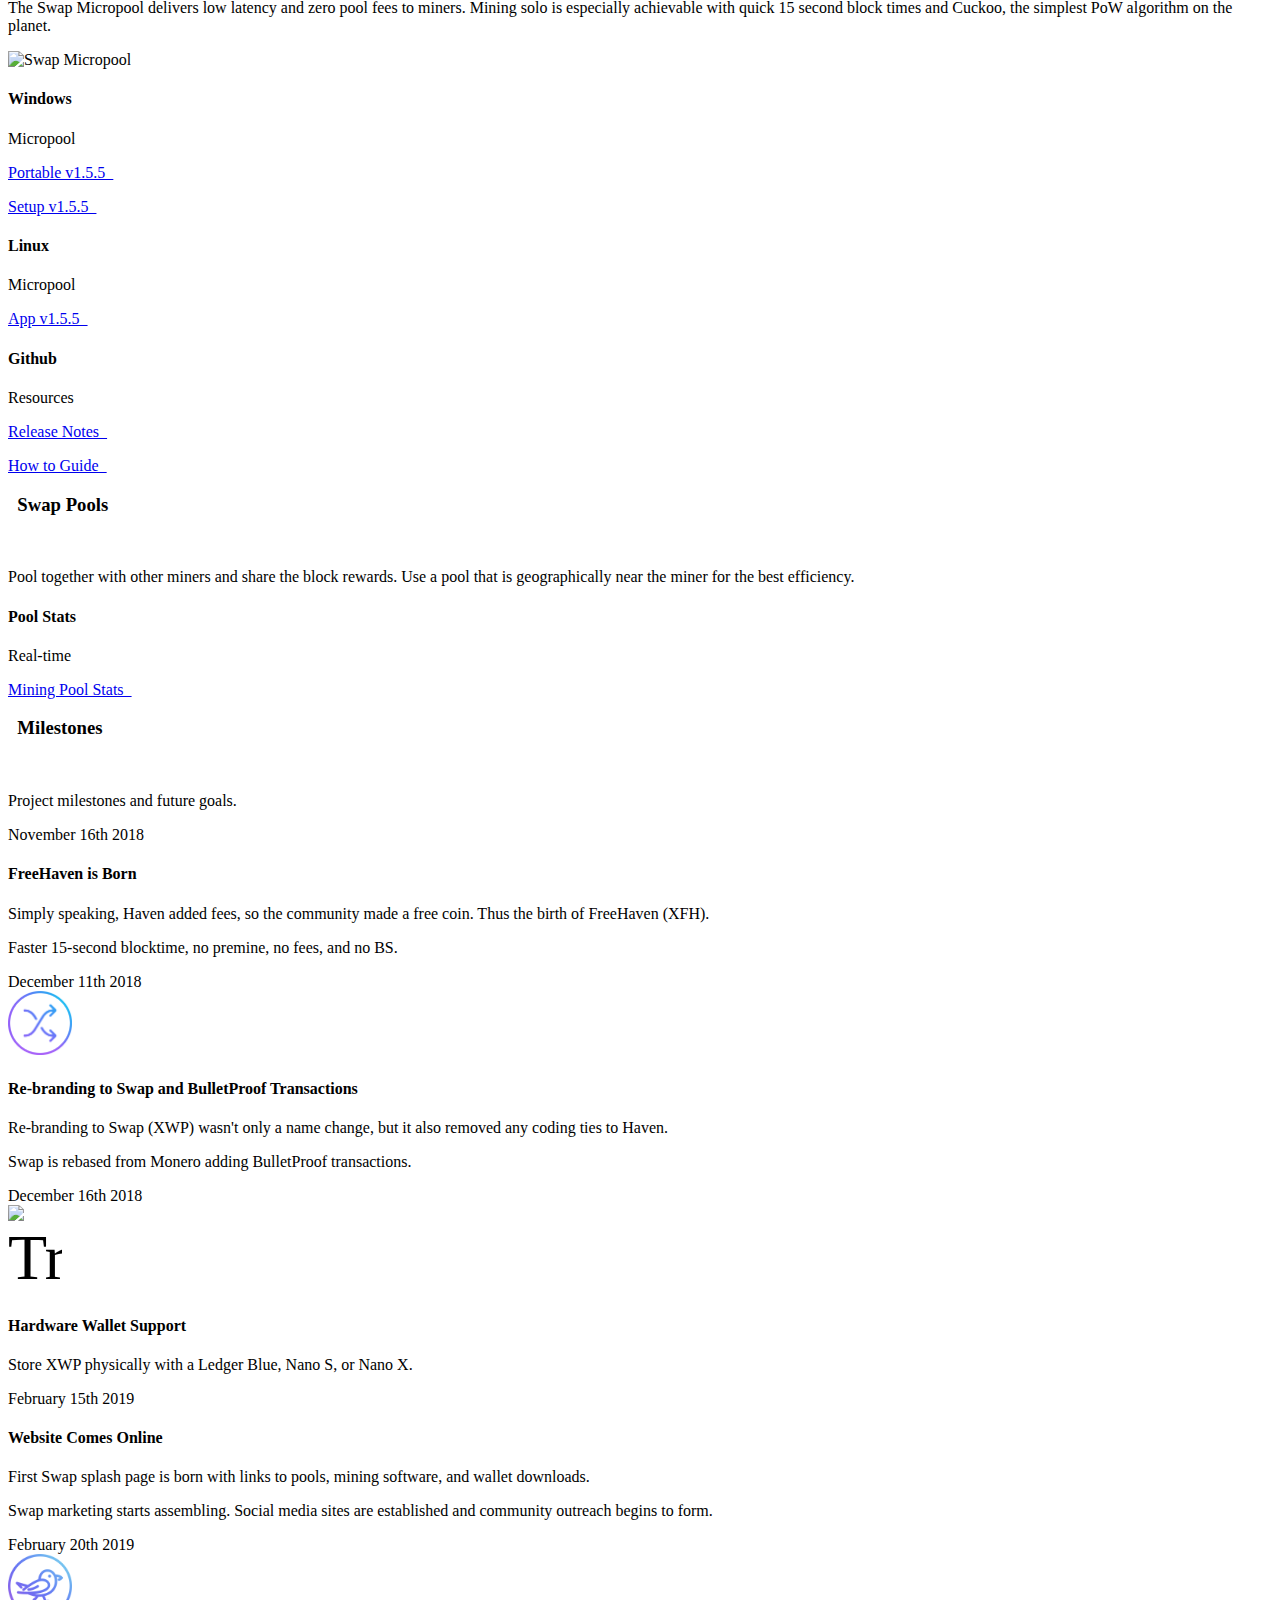
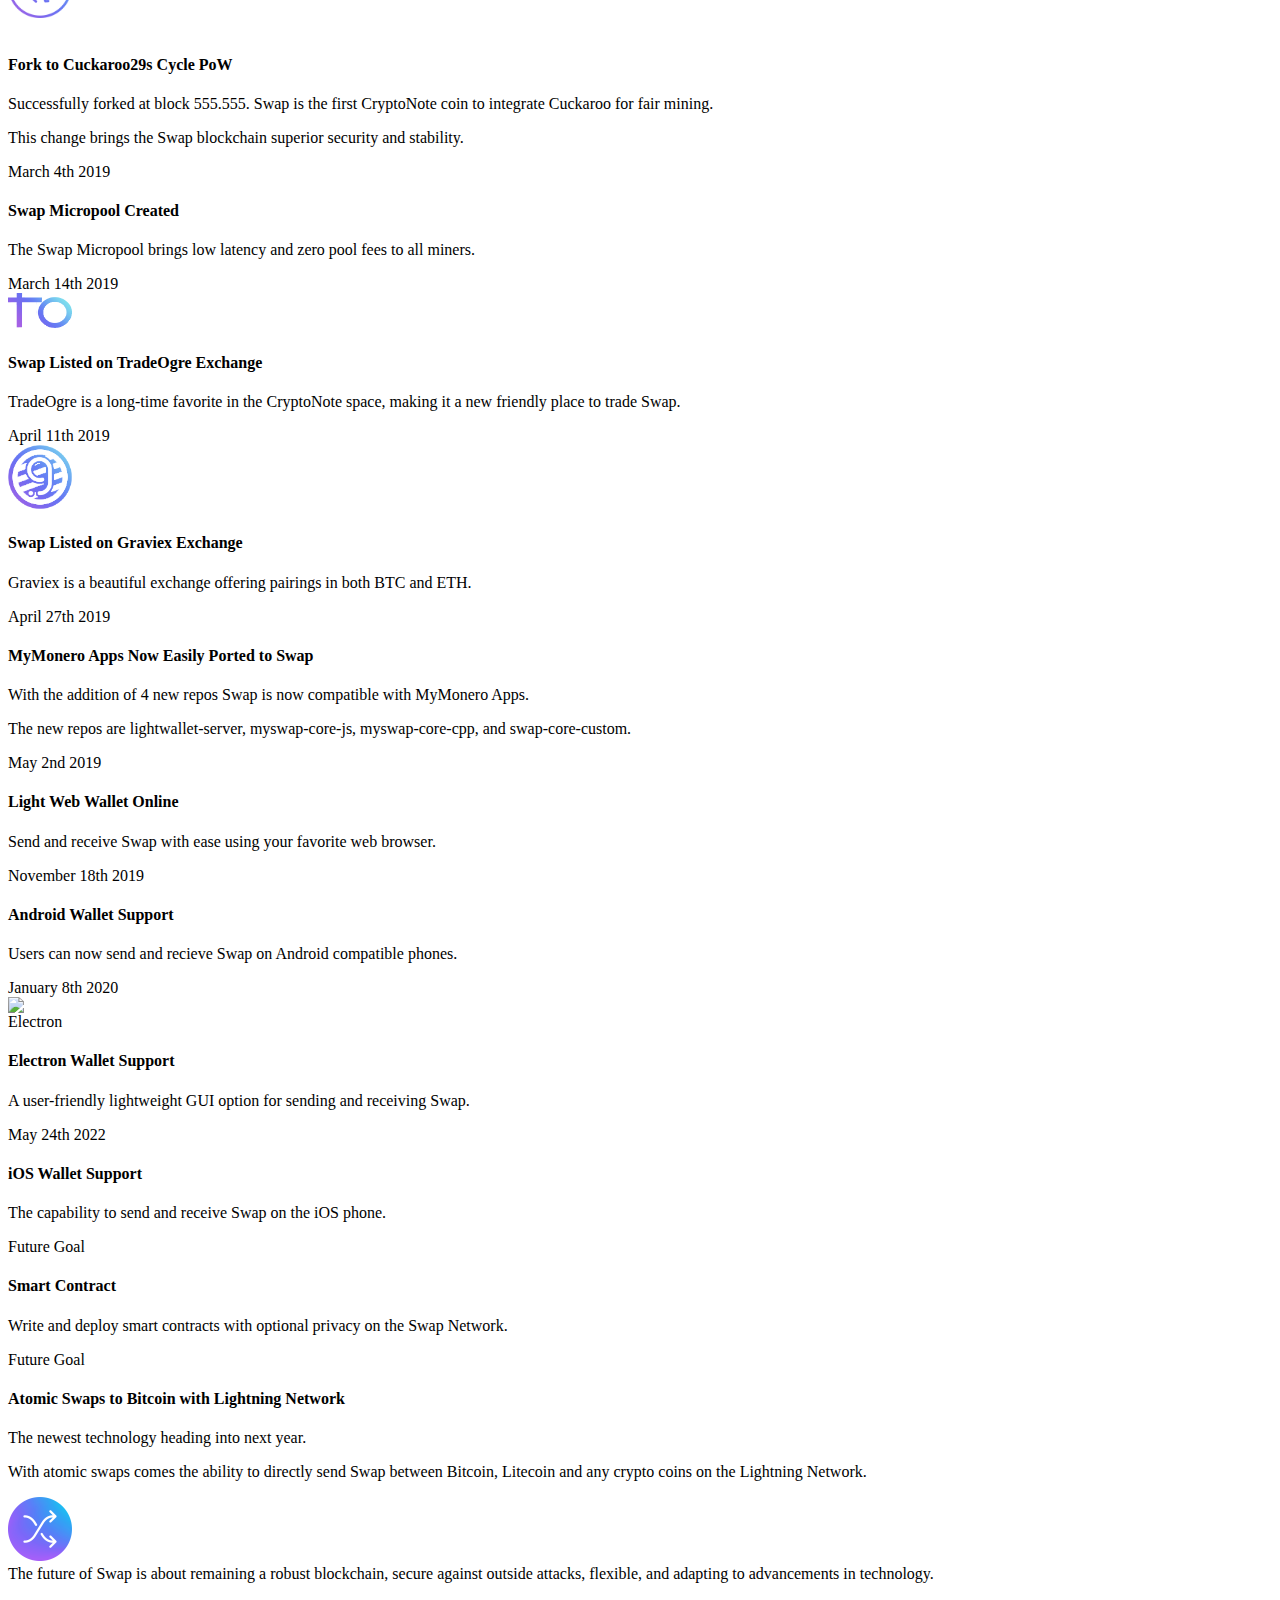
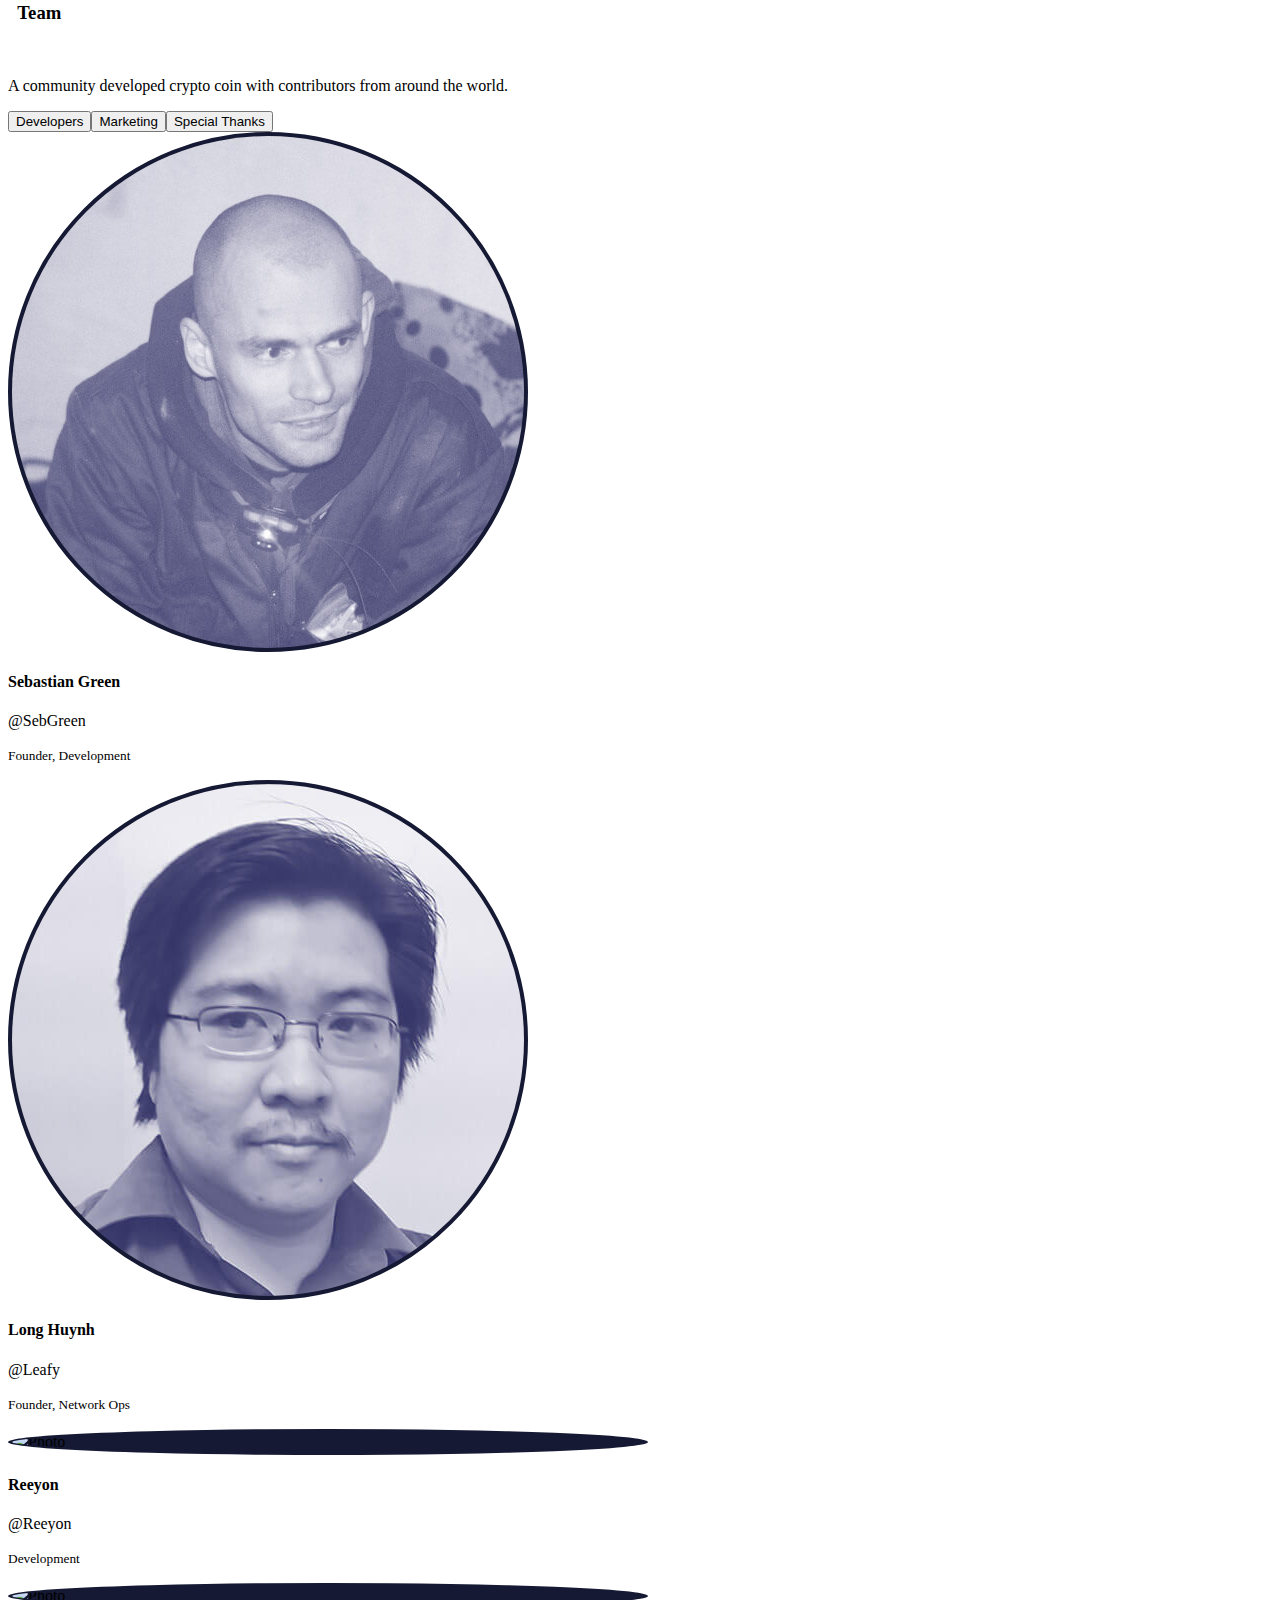
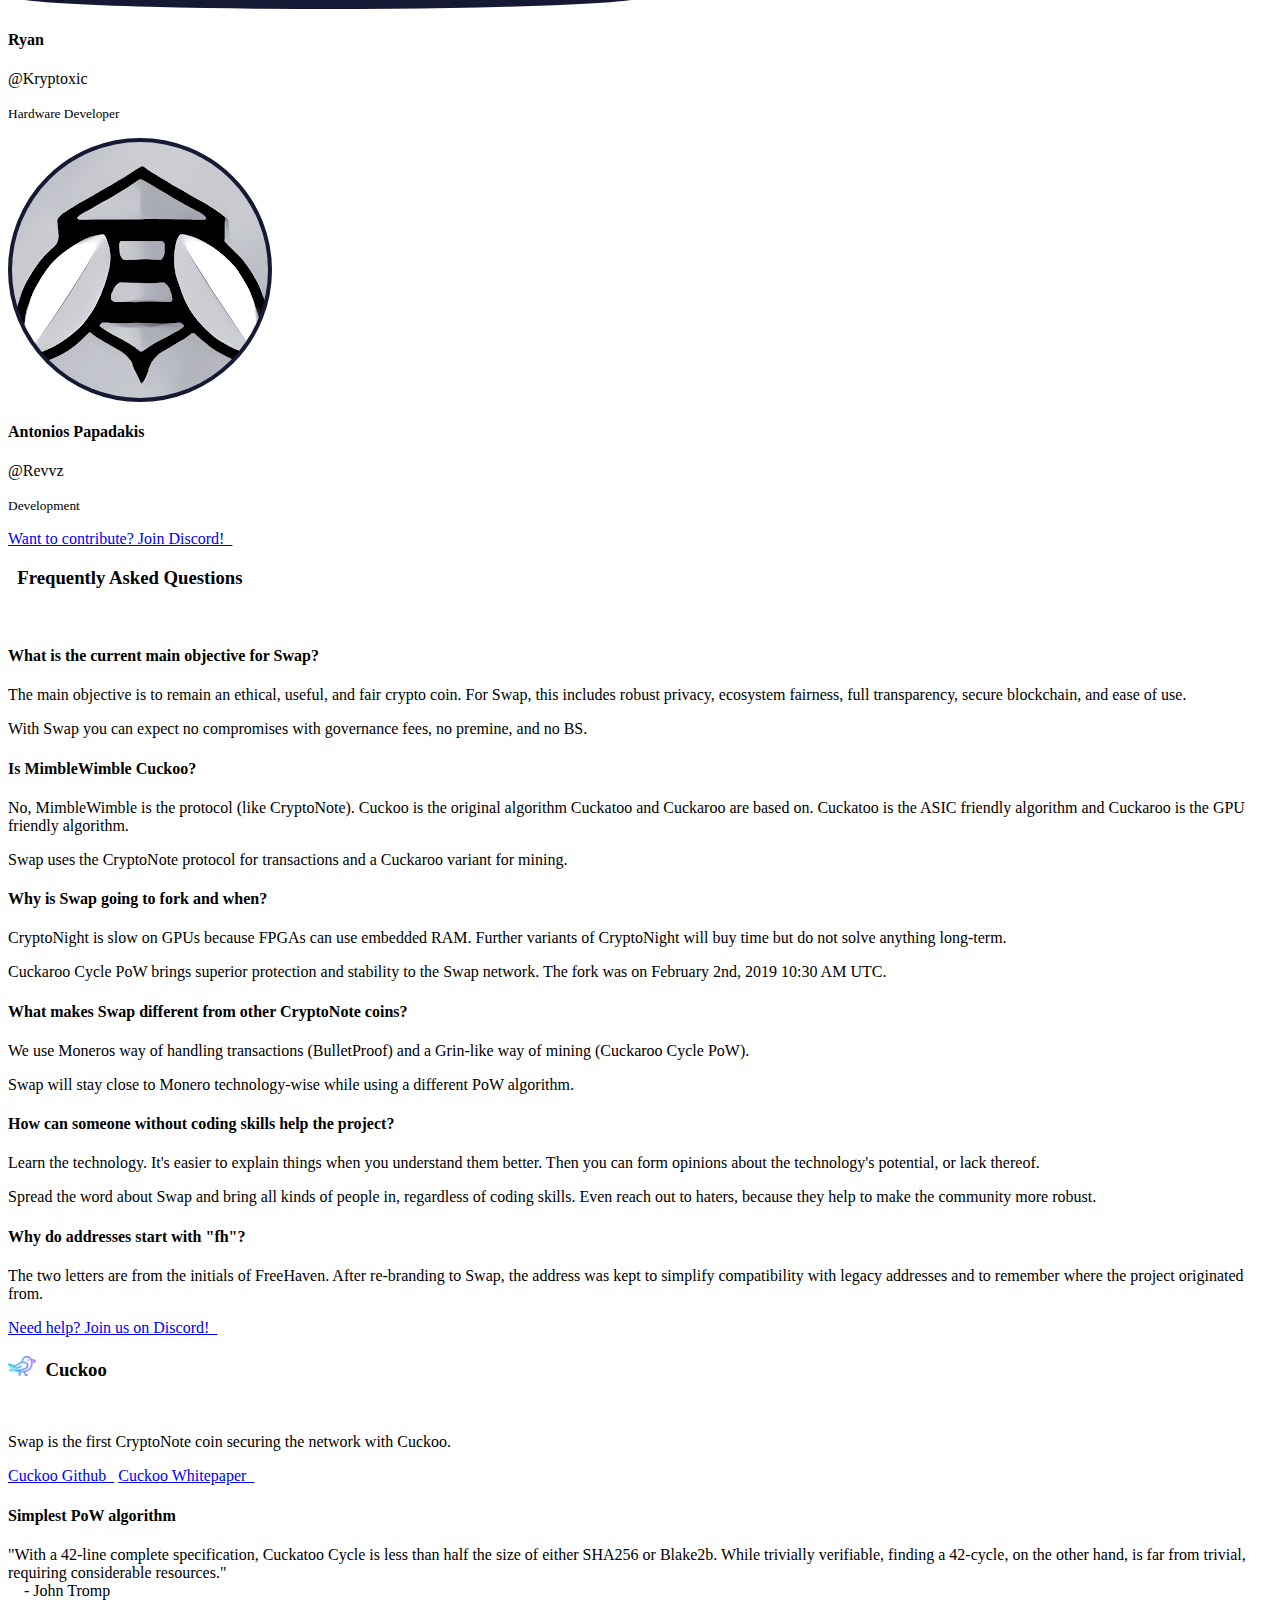
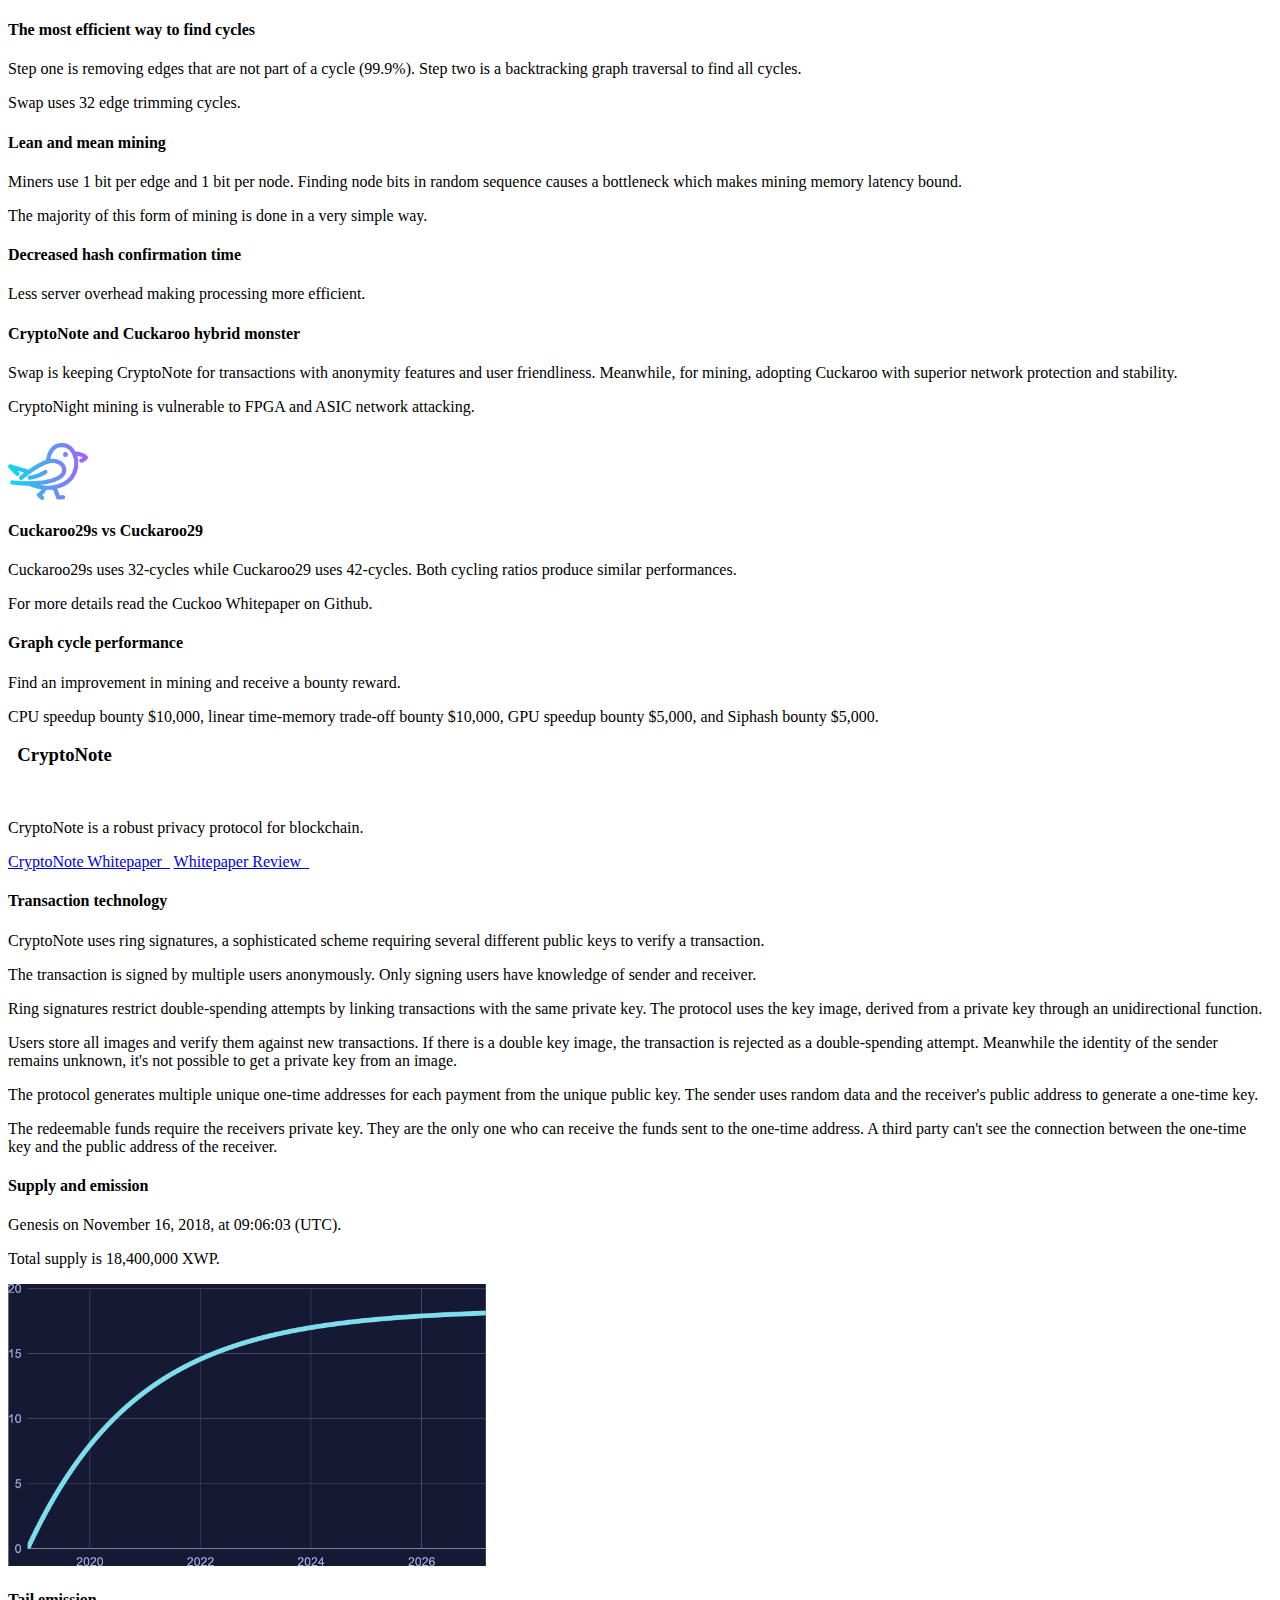
==== commit d3644c63: "Remove Note About Bootstrap Update" ====
--- a/index.html
+++ b/index.html
@@ -569,7 +569,6 @@
 							<span class="wallet-icons"><i
 									class="featured-item-icon far fa-cube gradient-icon"></i></span>
 							<h4 class="featured-item-title my-0 py-0">Blockchain Bootstrap</h4>
-							<p class="mb-3 py-0">Updated Every 12 Hours</p>
 							<br>
 							<p class="featured-item-title">SHA256 Sum: <code>a0e488805a73f11344d7f0cc7808617411867a1c24e4dfadbf85495ffdcd2d49</code></p>
 							<p class="featured-item-title">SHA1 Sum: <code>5f960e954e25eda05a12a094a4f932534f48c784</code></p>
@@ -1239,15 +1238,6 @@
 						<div class="cd-timeline__milestone"> </div>
 						<div class="cd-timeline__content js-cd-content">
 							<div class="cd-timeline__date">Future Goal</div>
-							<span class="wallet-icons"><i class="fas fa-gifts gradient-icon"></i></span>
-							<h4>Non-Fungible Tokens (NFTs)</h4>
-							<p>Demonstrator NFT for testing and development.</p>
-						</div>
-					</div>
-					<div class="cd-timeline__block js-cd-block">
-						<div class="cd-timeline__milestone"> </div>
-						<div class="cd-timeline__content js-cd-content">
-							<div class="cd-timeline__date">Future Goal</div>
 							<span class="wallet-icons"><i class="far fa-atom-alt gradient-icon"></i></span>
 							<h4>Atomic Swaps to Bitcoin with Lightning Network</h4>
 							<p>The newest technology heading into next year.</p>
@@ -1255,22 +1245,10 @@
 								any crypto coins on the Lightning Network.</p>
 						</div>
 					</div>
-					<div class="cd-timeline__block js-cd-block">
-						<div class="cd-timeline__milestone"> </div>
-						<div class="cd-timeline__content js-cd-content">
-							<div class="cd-timeline__date">Future Goal</div>
-							<span class="wallet-icons"><i class="far fa-dove gradient-icon"></i></span>
-							<h4>Transitioning to ASIC Friendly Cuckoo Algorithm</h4>
-							<p>This will happen in the distant future when the timing is right.</p>
-							<p>The idea is to wait for ASIC mining technology to be fairly distributed, meaning multiple
-								vendors.</p>
-						</div>
-					</div>
 				</div>
 				<p class="lead p-3 centered-text text-center mx-auto mt-5">
 					<img src="images/logo/swap-logo-banner.png" alt="logo" class="featured-item-icon swap-logo1"><br>
-					The future of Swap is about remaining a robust blockchain.
-					Secure against outside attacks and flexible, adapting to advancements in technology.
+					The future of Swap is about remaining a robust blockchain, secure against outside attacks, flexible, and adapting to advancements in technology.
 				</p>
 			</section>
 		</div>
@@ -1905,4 +1883,4 @@
 	</script>
 </body>
 
-</html>+</html>
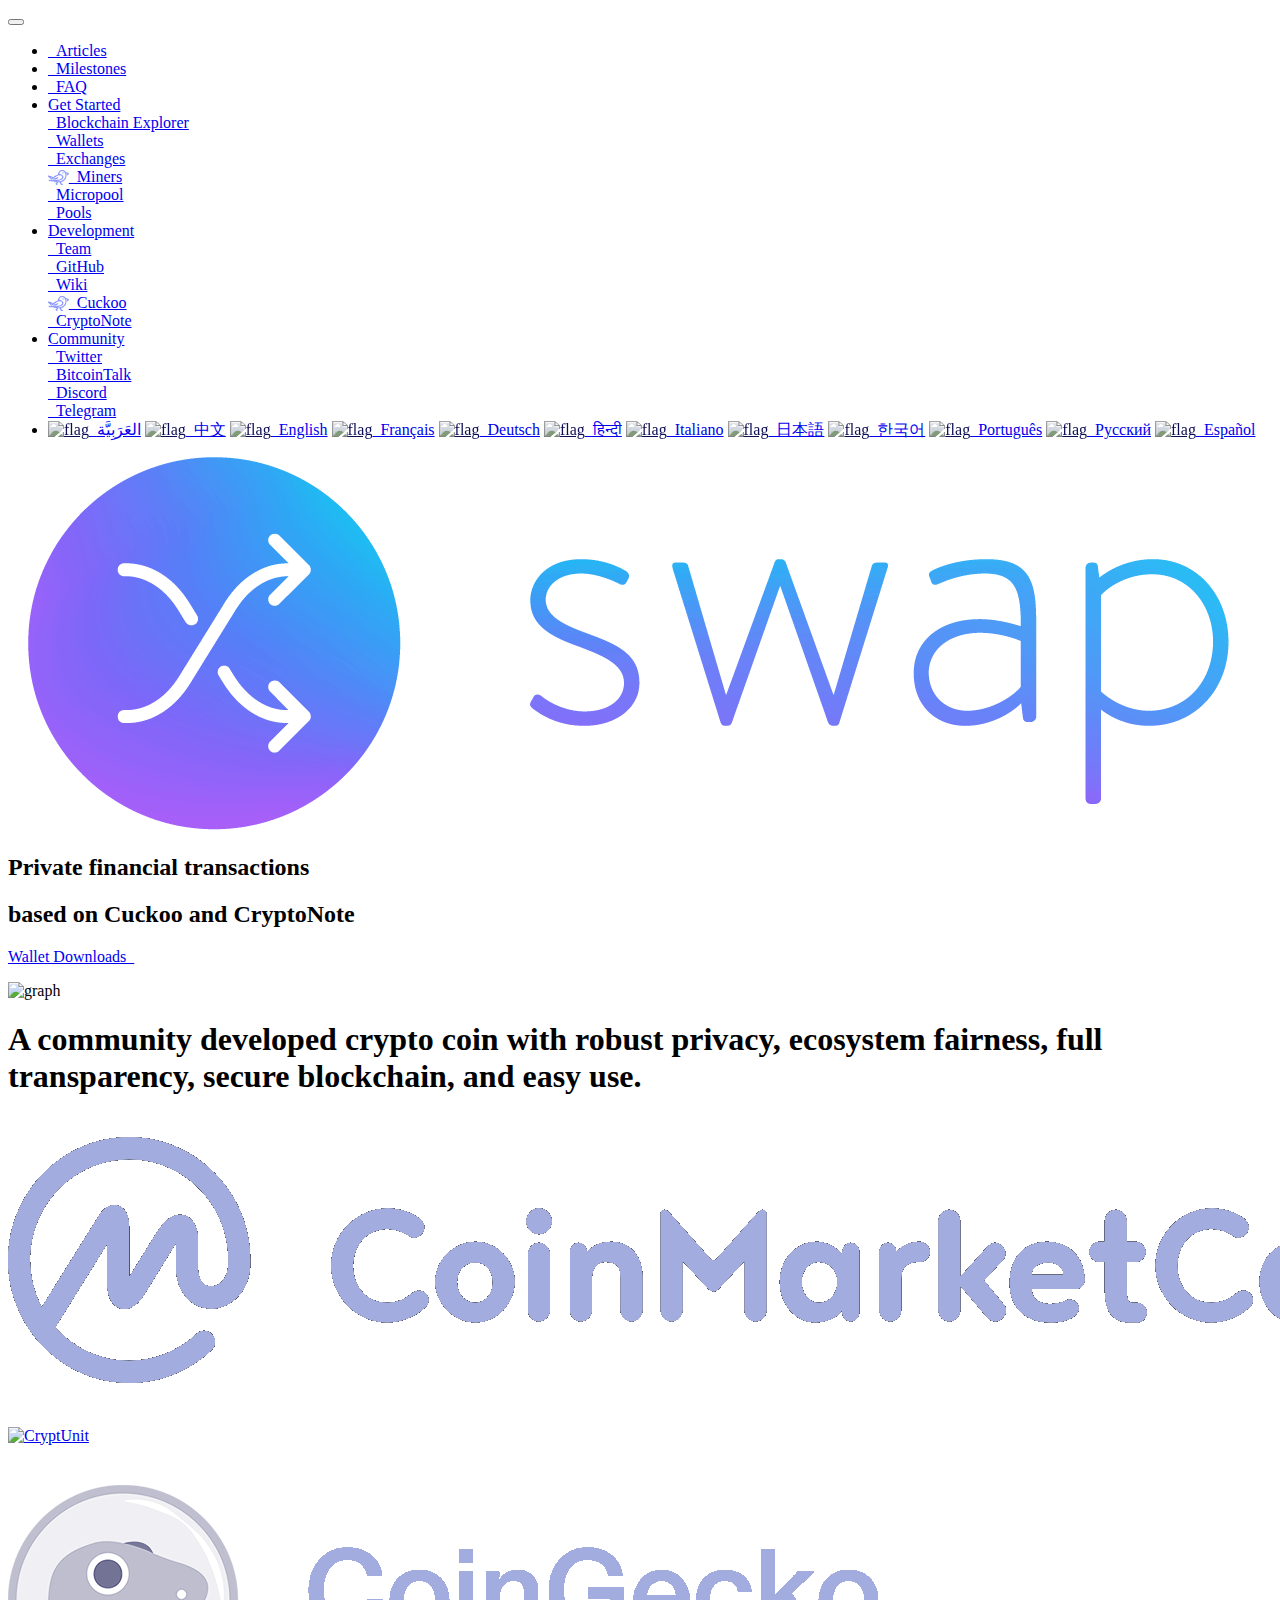
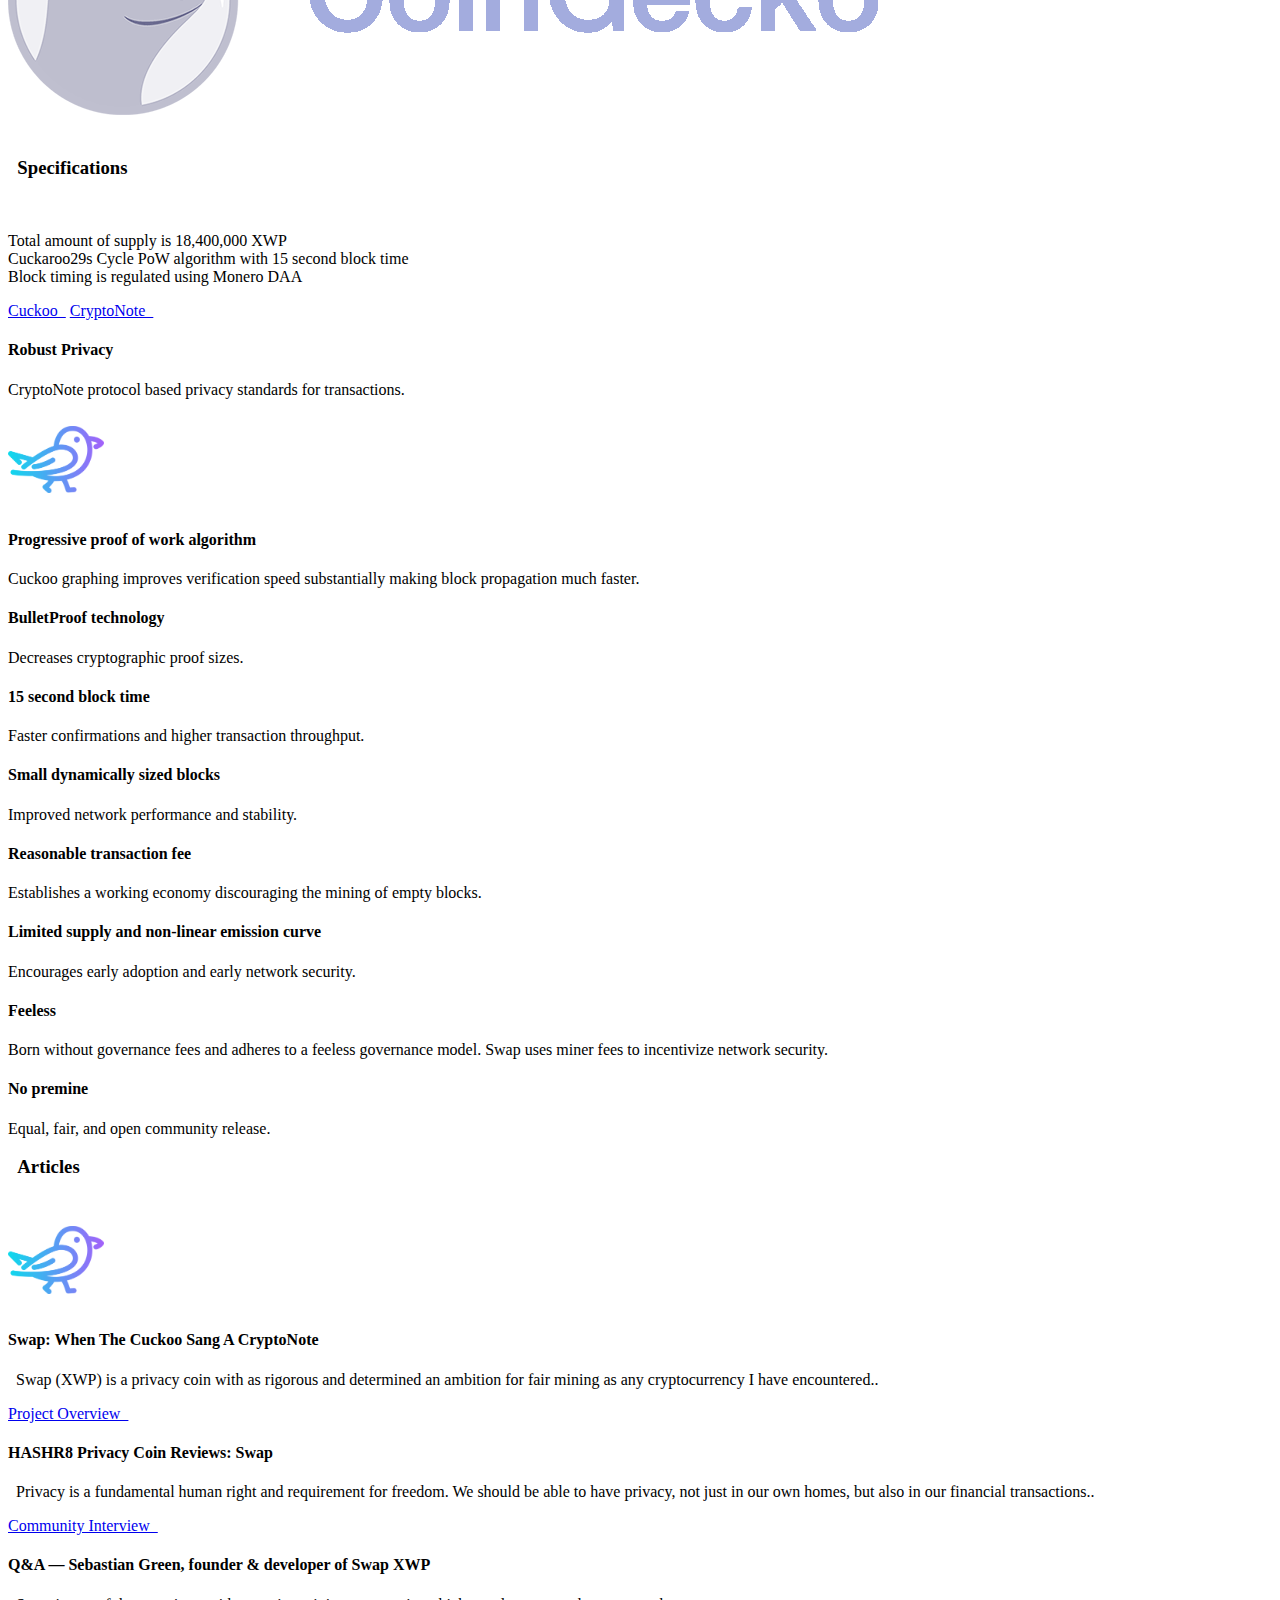
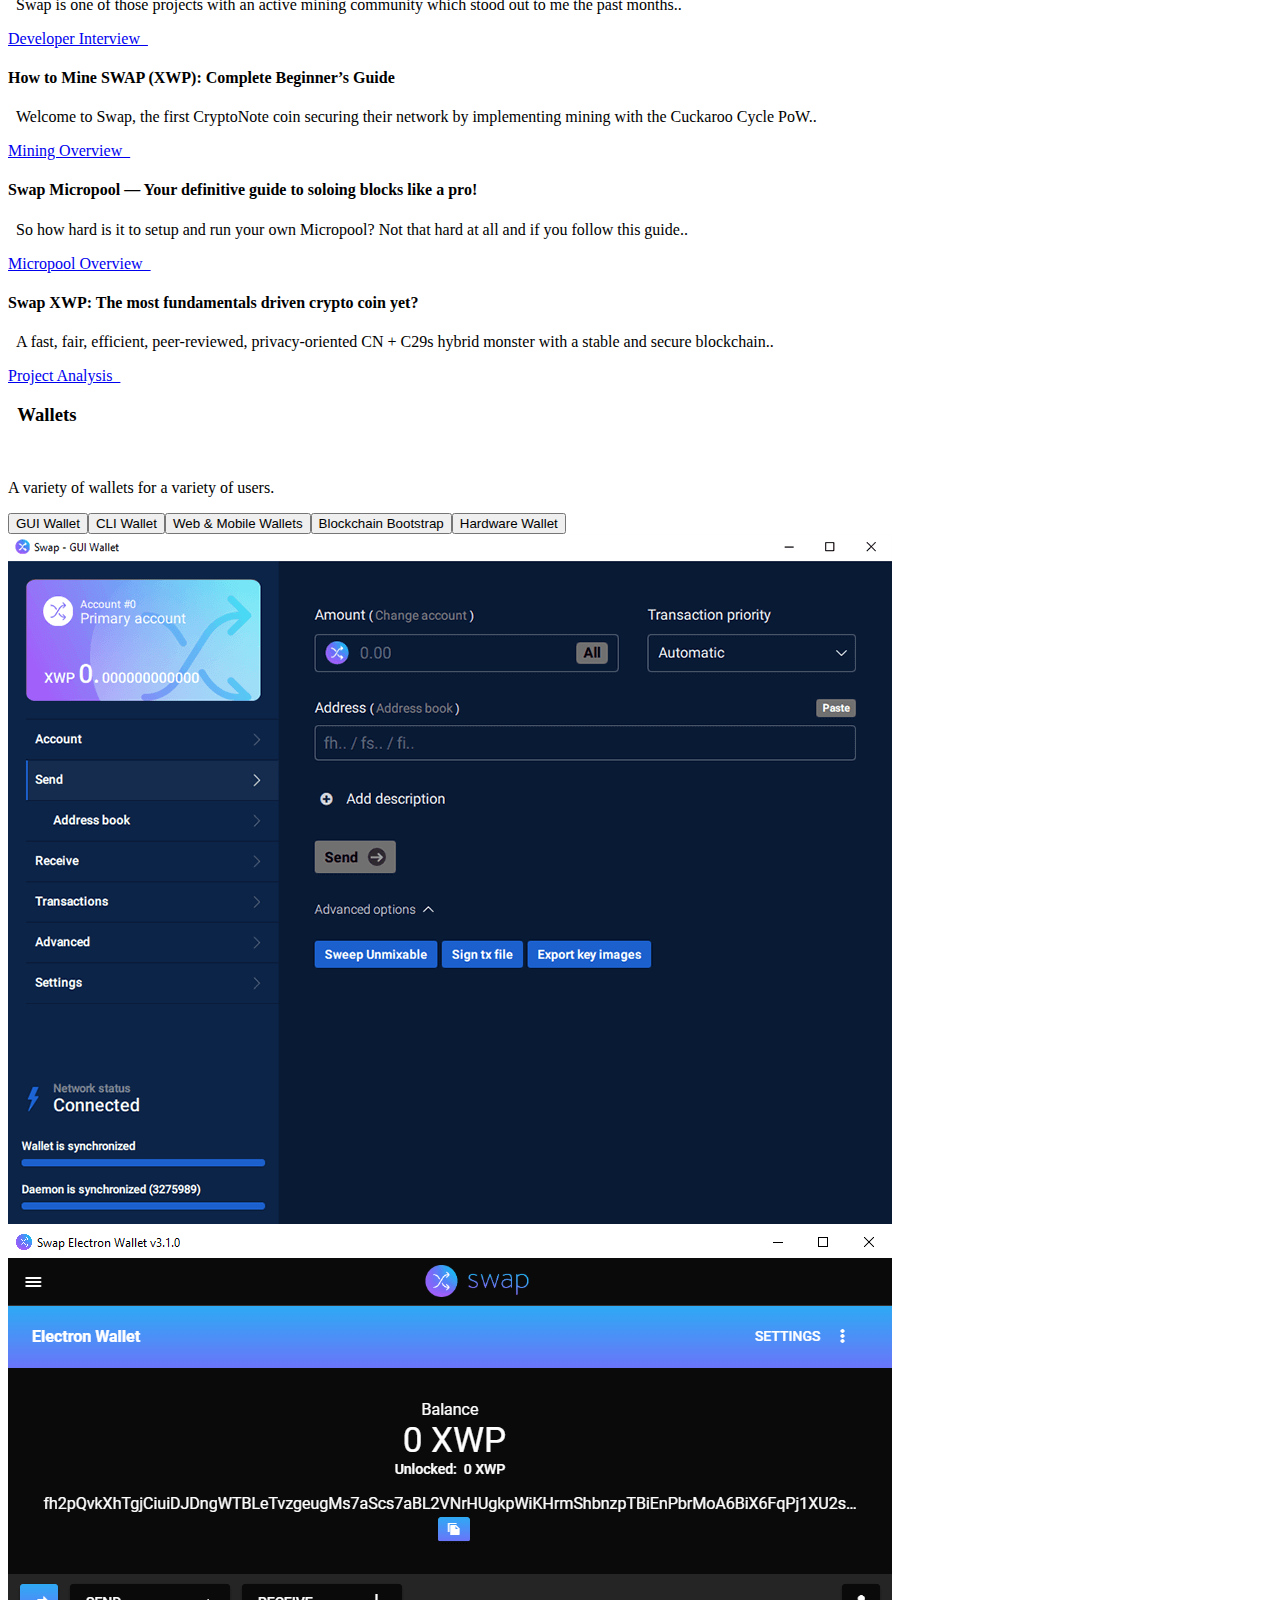
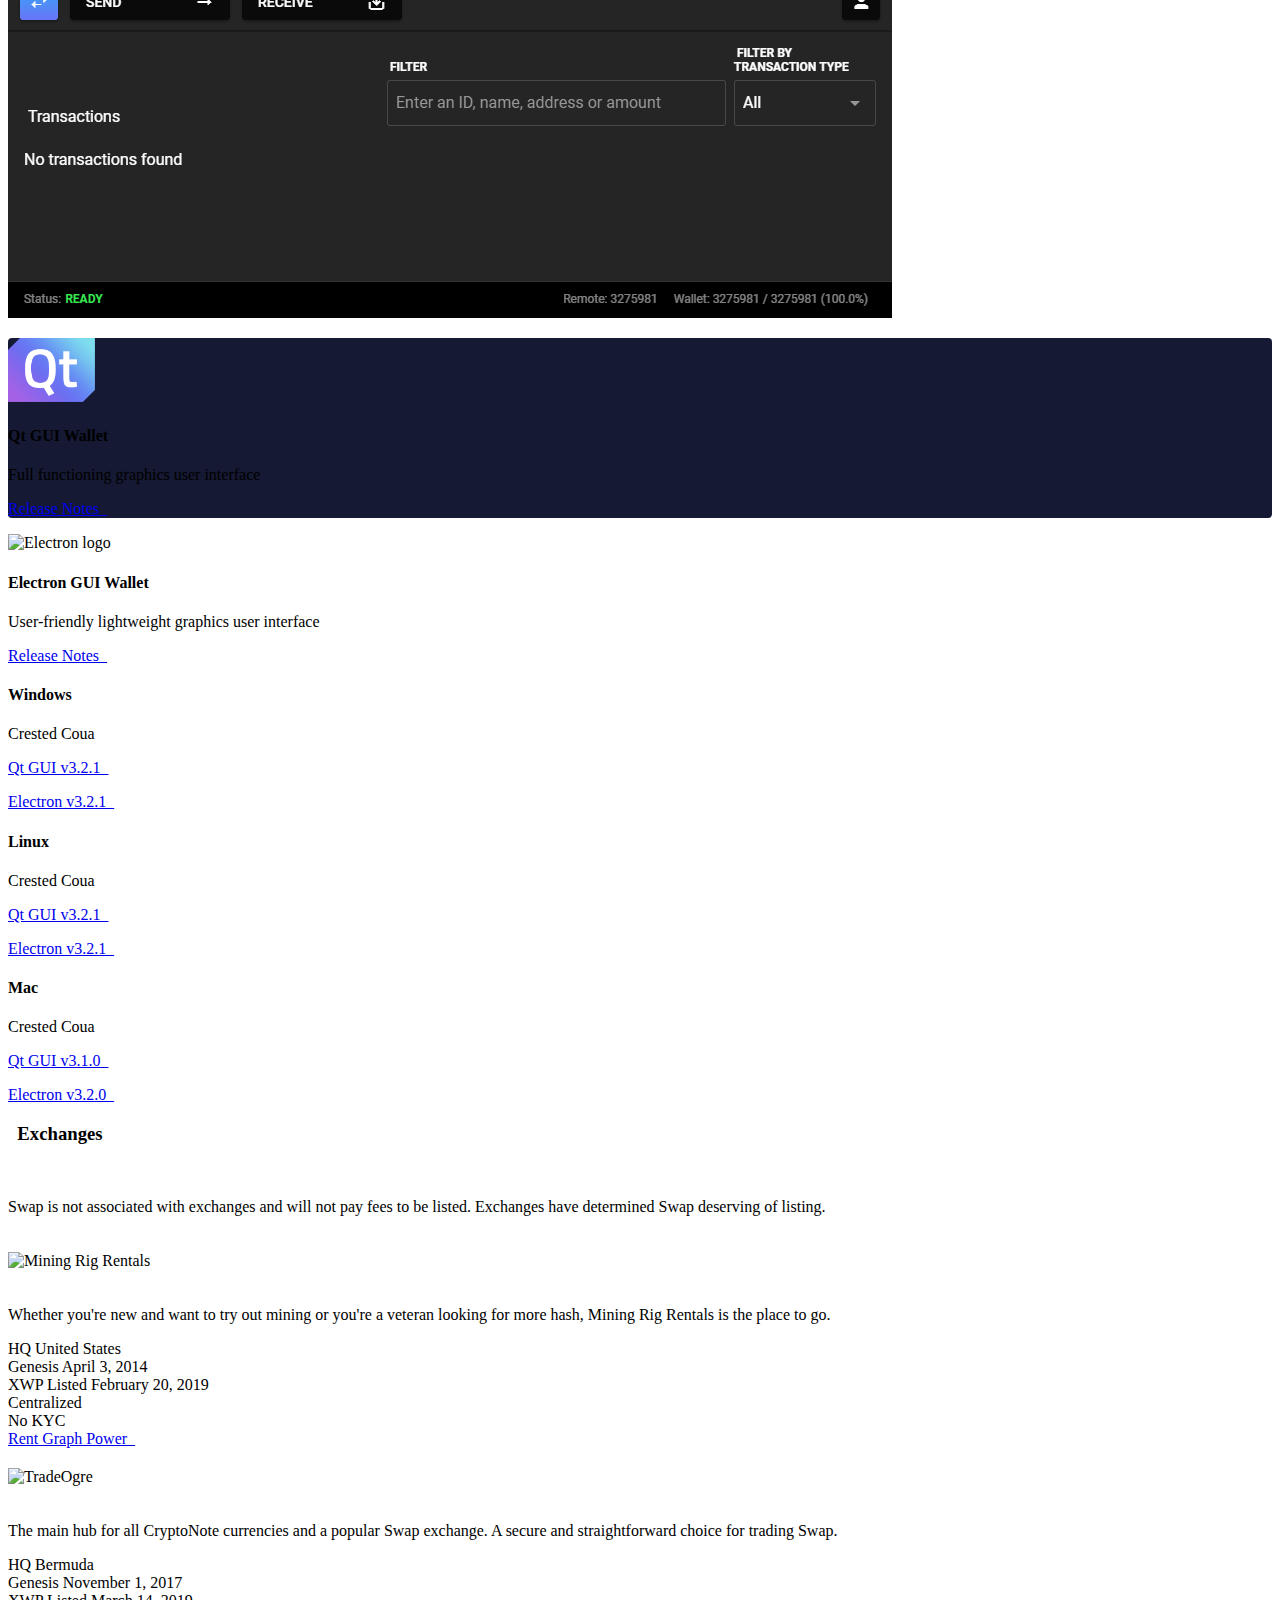
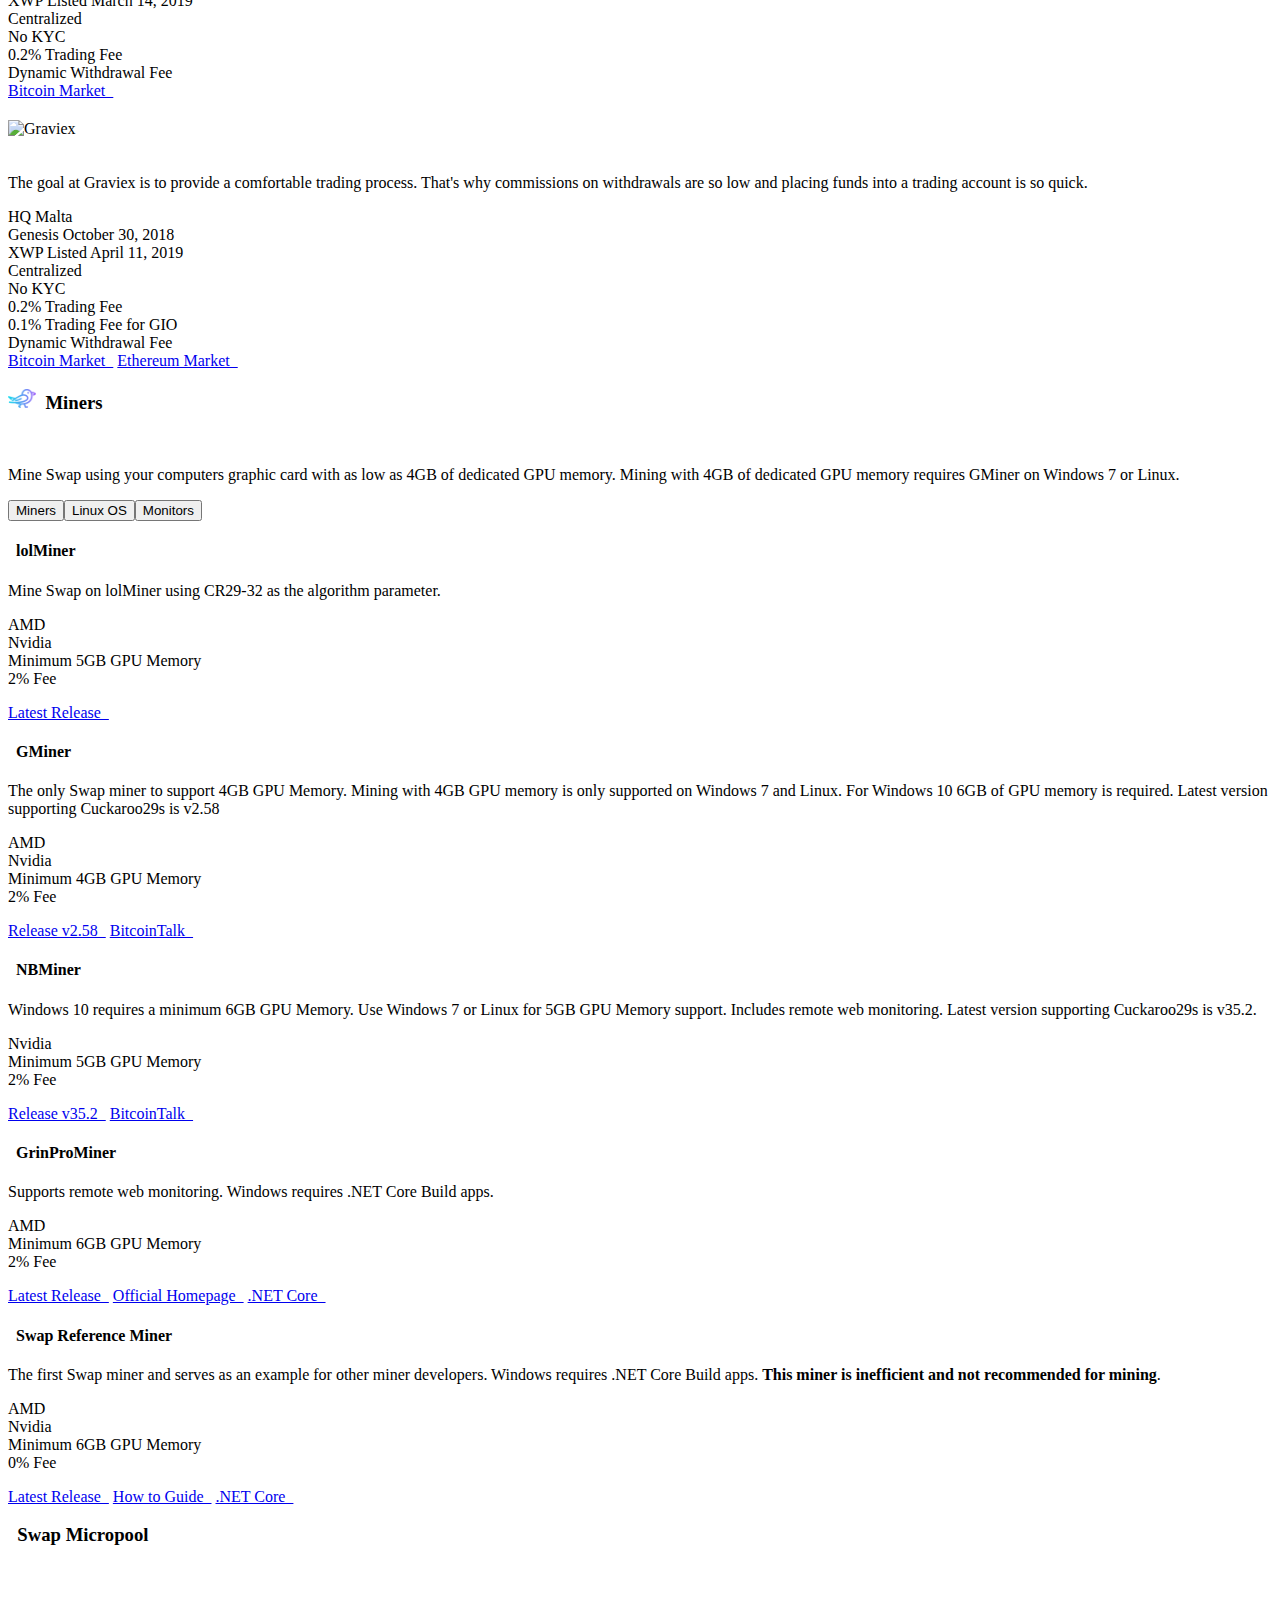
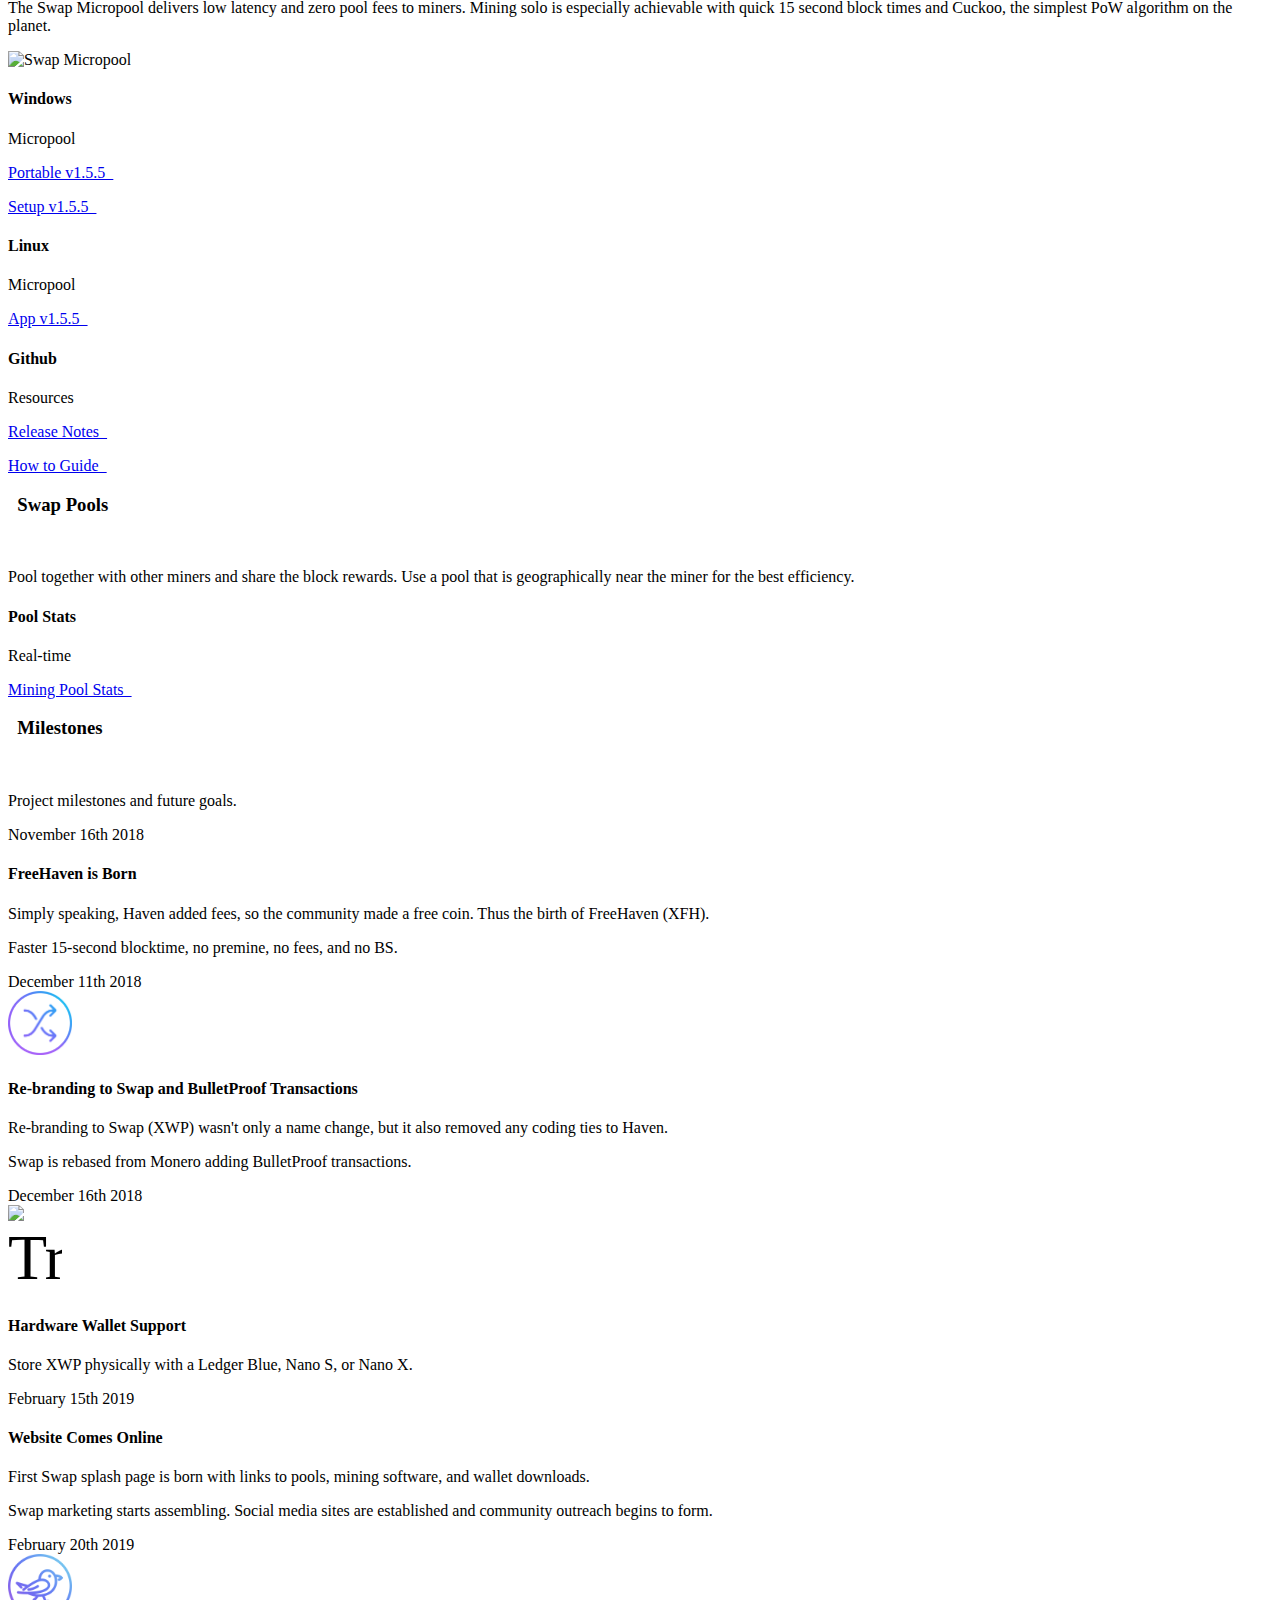
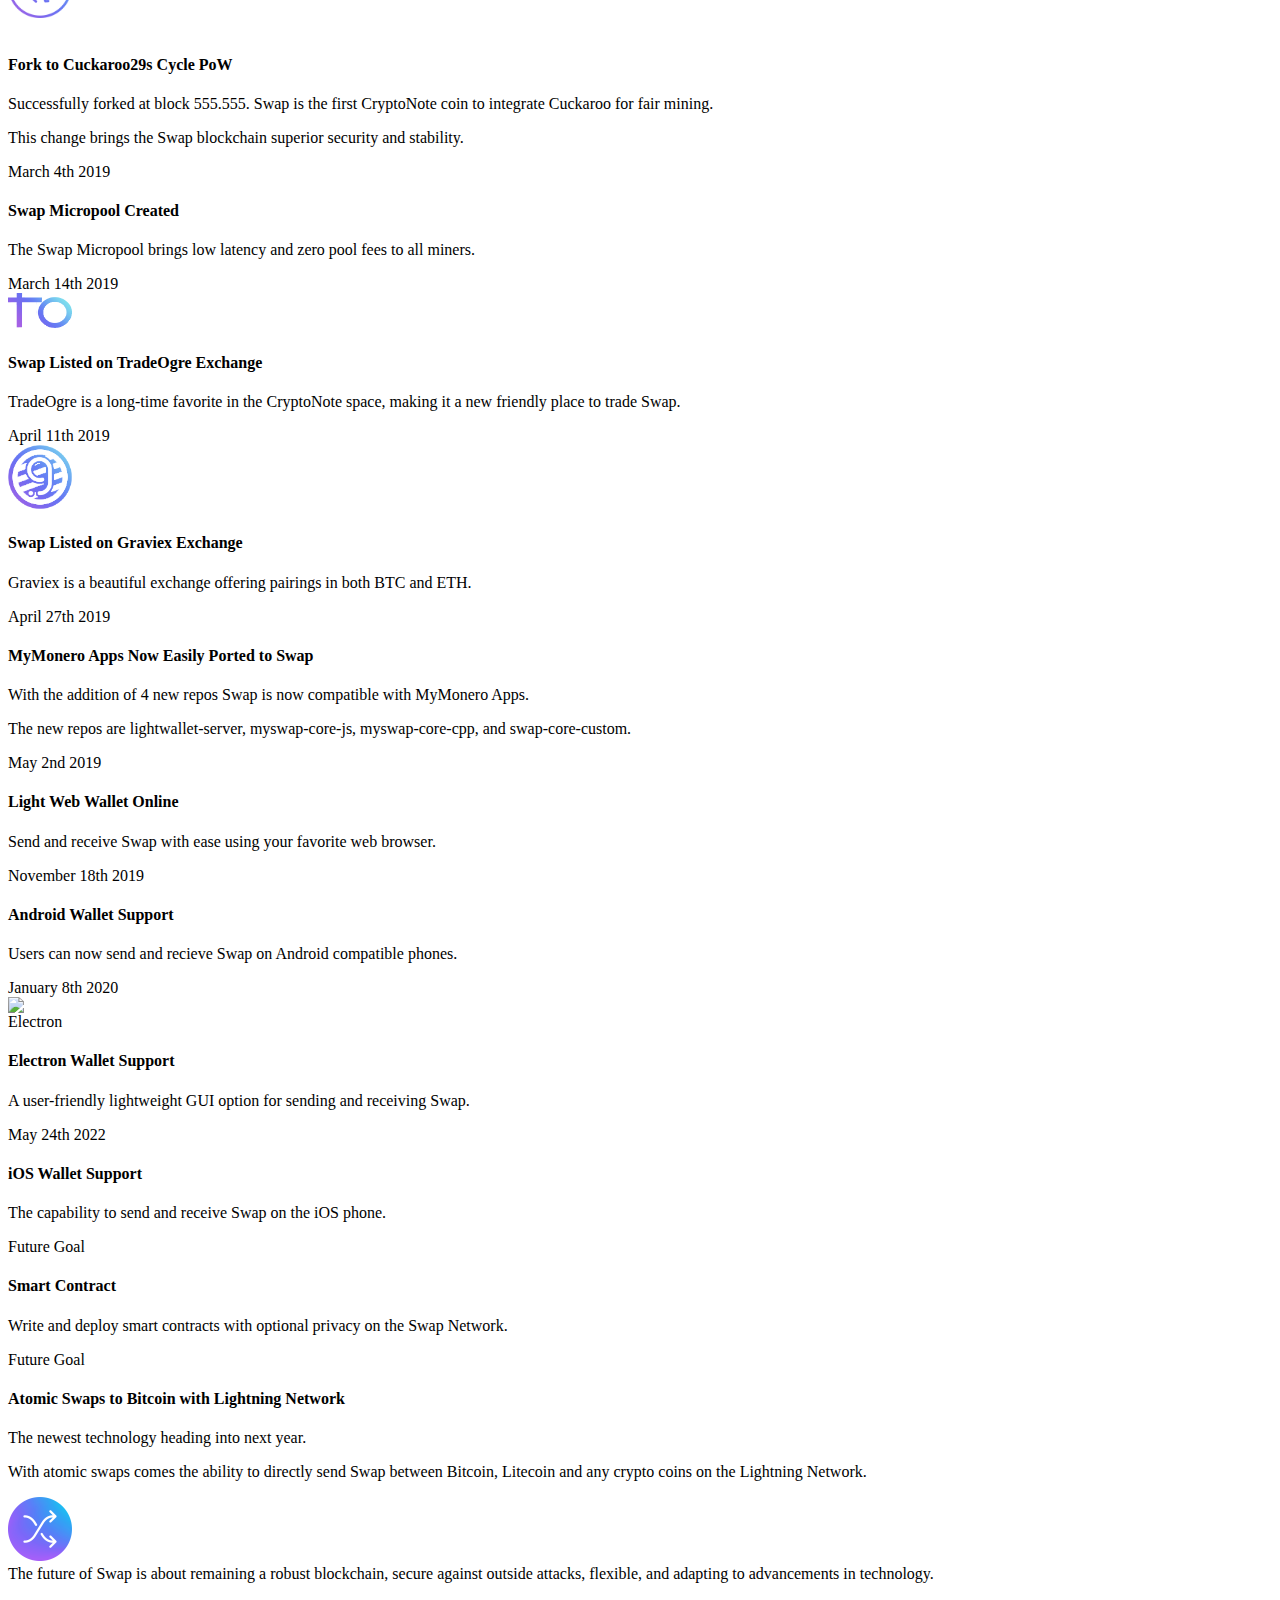
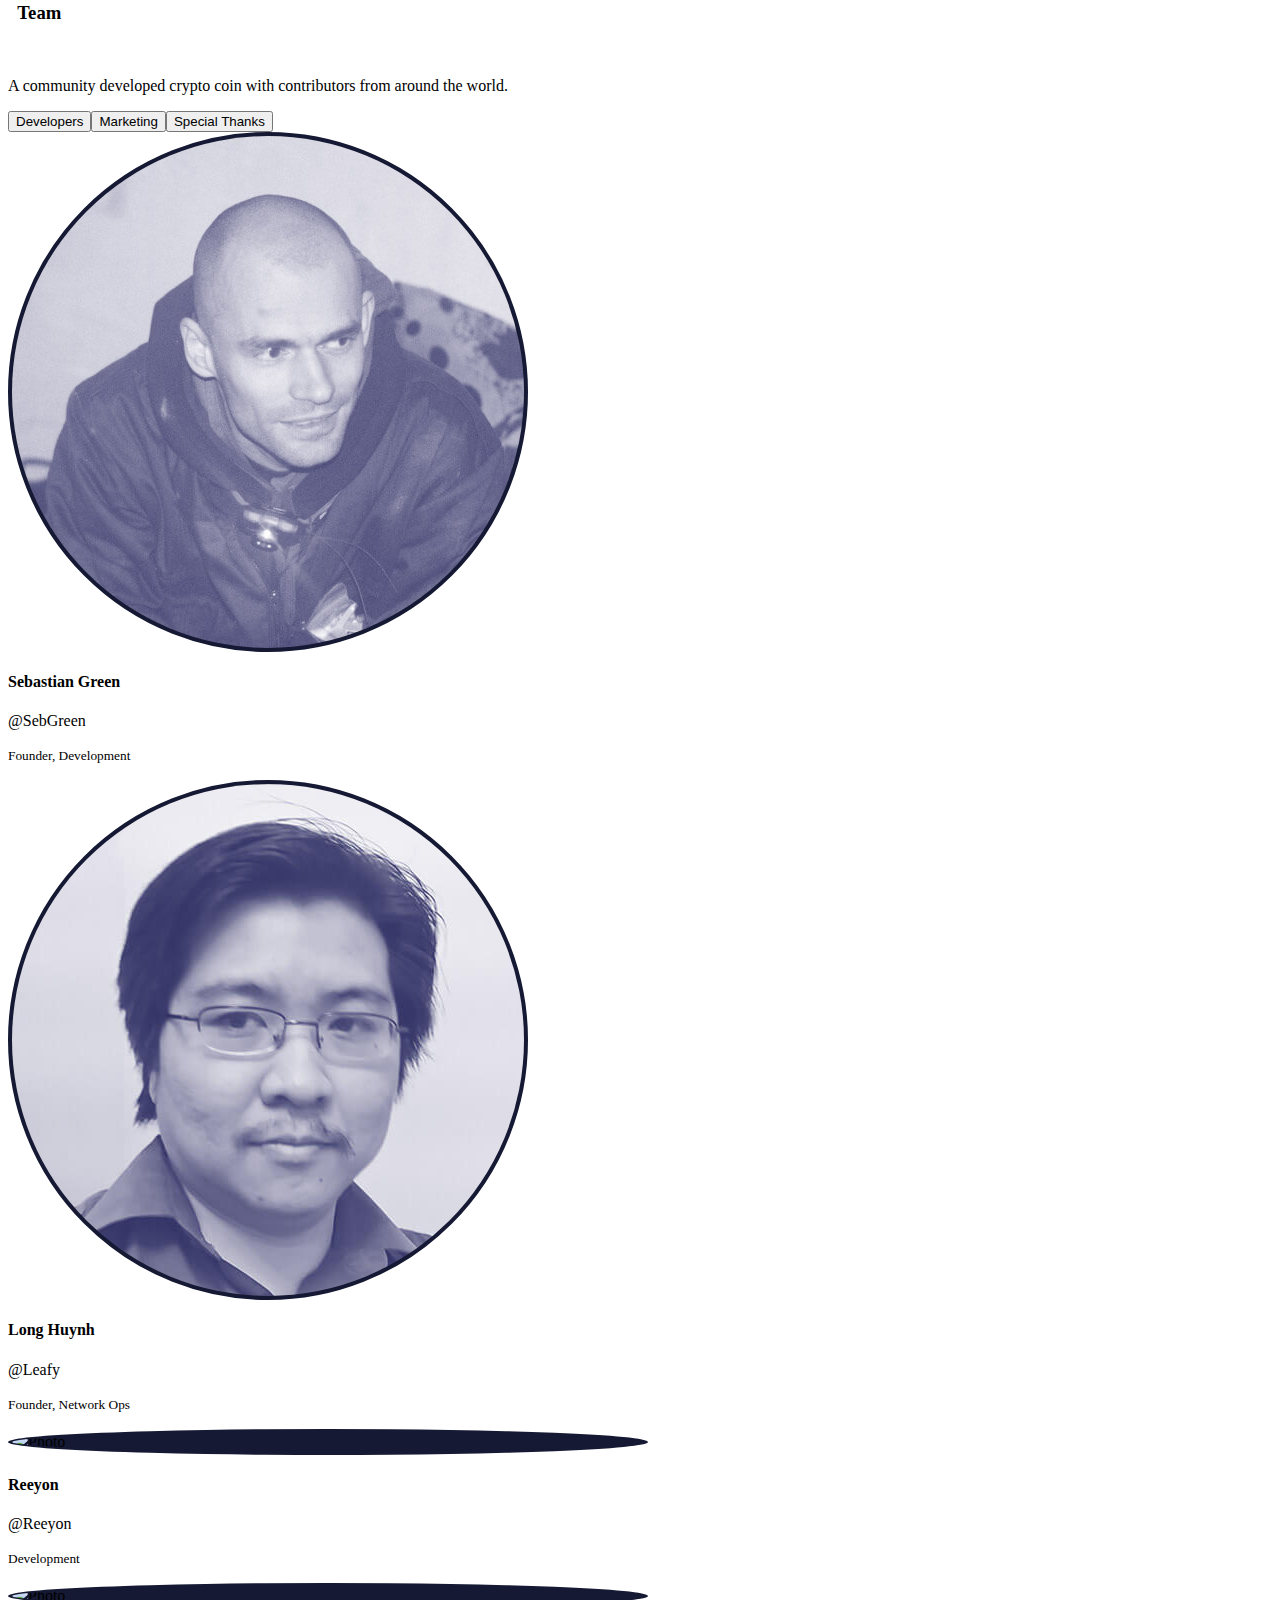
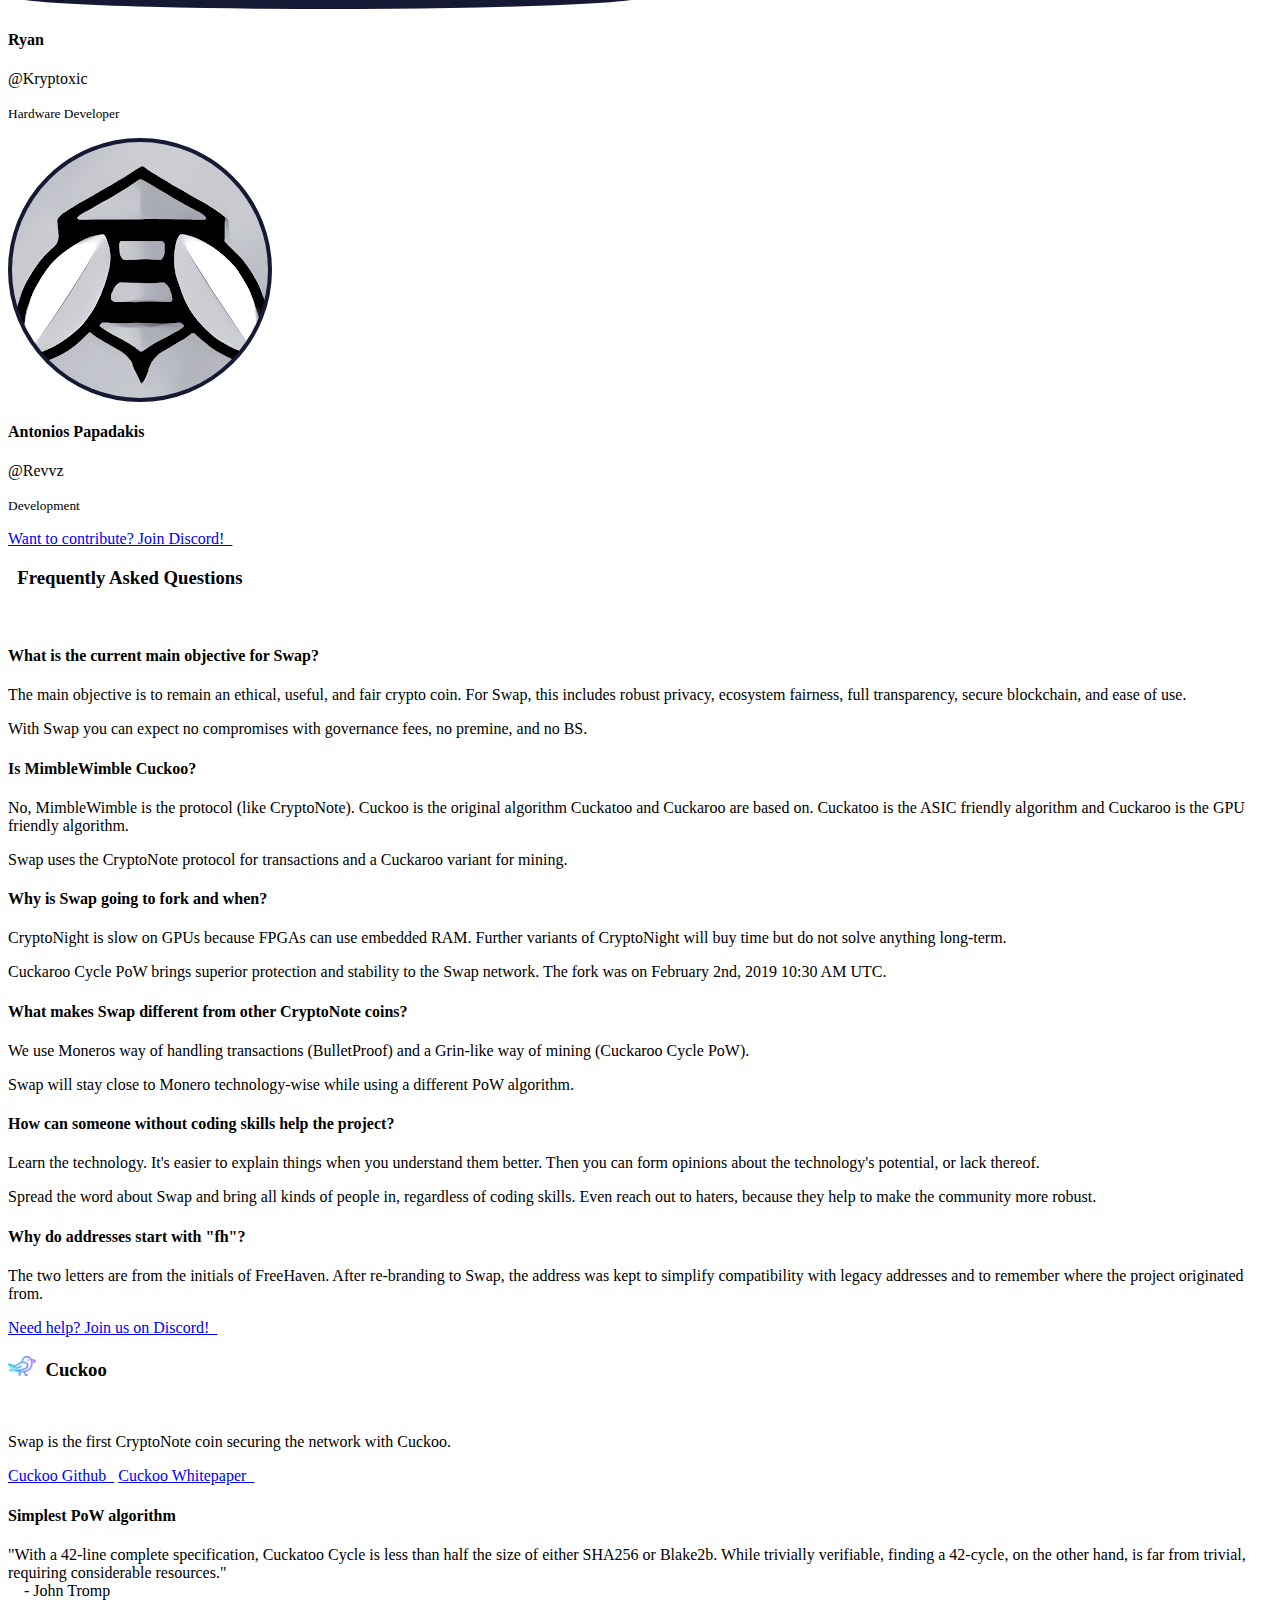
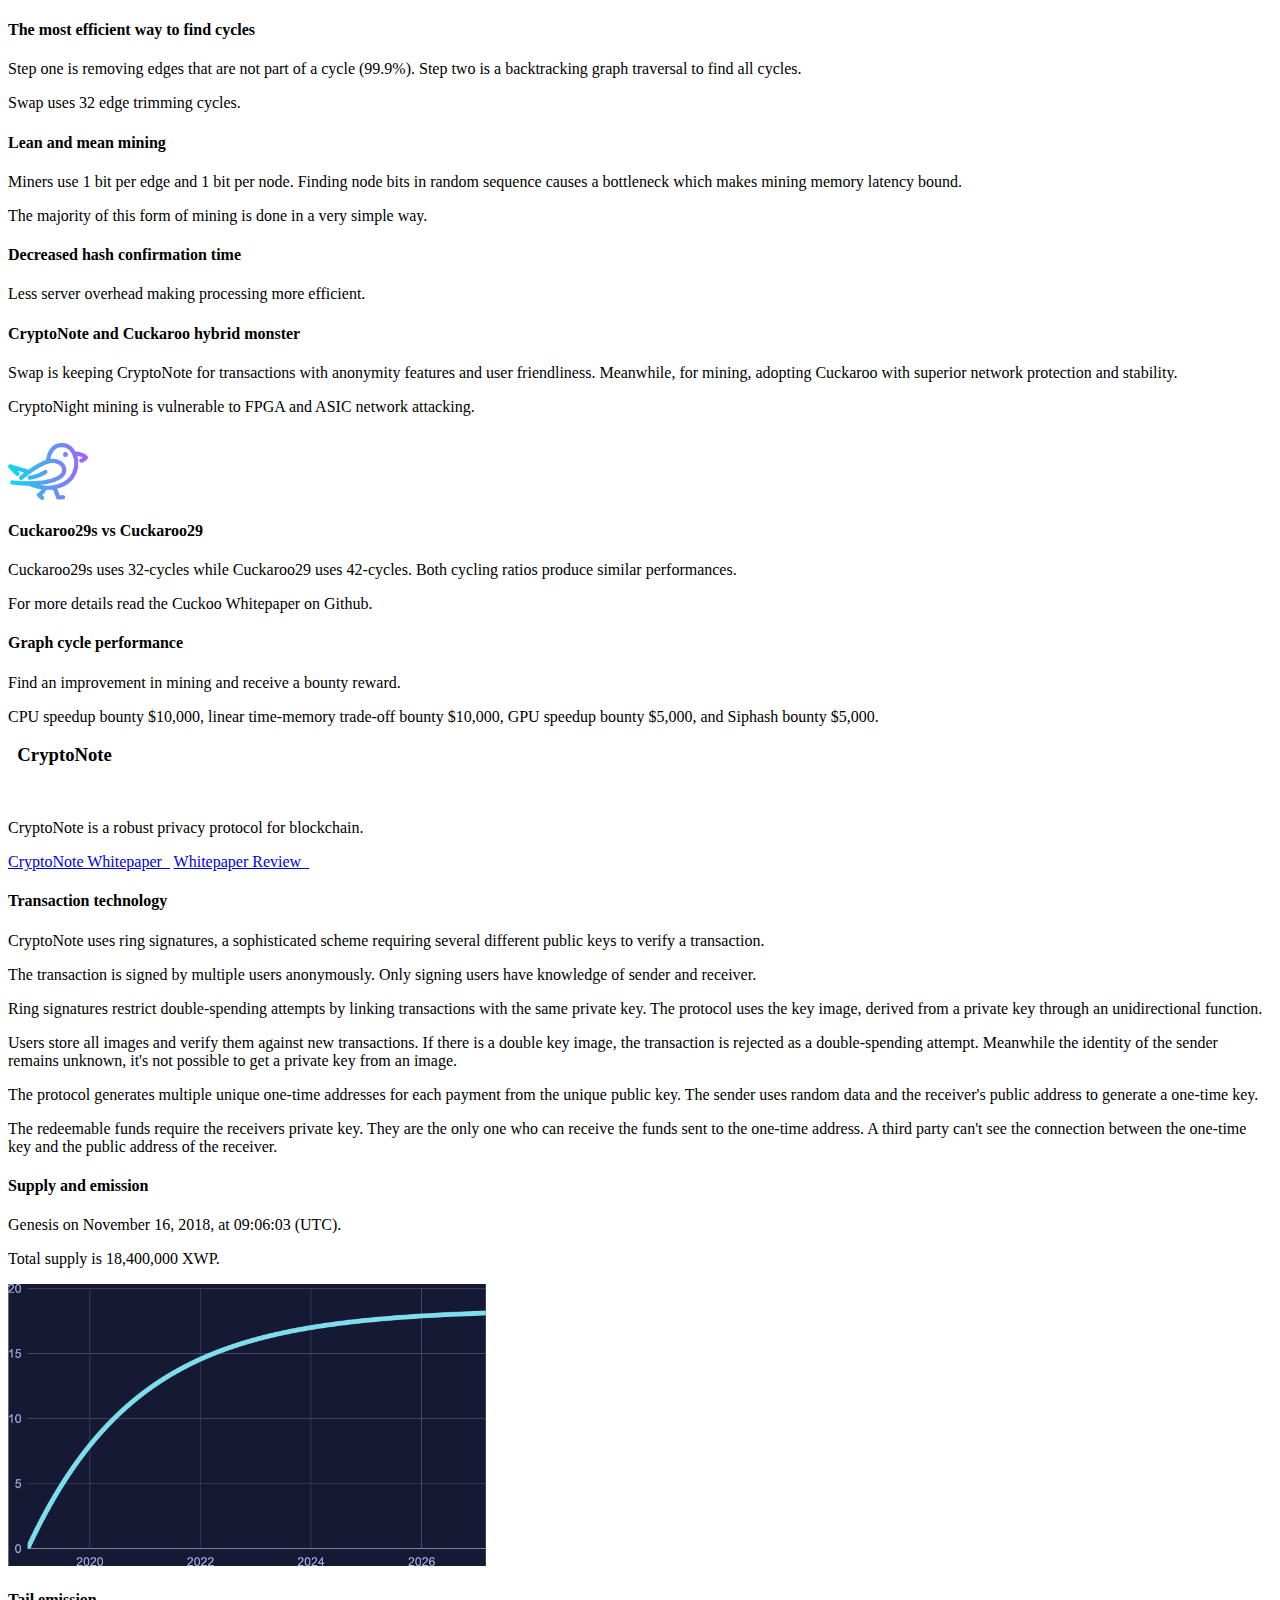
==== commit f3424fac: "Fix Link for Micropool Linux Download" ====
--- a/index.html
+++ b/index.html
@@ -199,8 +199,6 @@
 			<p>
 				<a data-scroll href="#wallets" class="btn btn-primary mx-1 mt-3">Wallet Downloads&ensp;<i
 						class="fas fa-arrow-circle-right"></i></a>
-				<a href="https://wallet.getswap.eu" class="btn btn-primary mx-1 mt-3" target="_blank">Light Web
-					Wallet&ensp;<i class="fas fa-arrow-circle-right"></i></a>
 			</p>
 		</div>
 		<div class="graph">
@@ -575,7 +573,7 @@
 							<br>
 							<p><a href="https://mega.nz/file/9SNkCIRA#8ojwo4pLVT1dbL8YQRAKUcOQhu8-h_9Sc6oFXMkJqwI"
 									class="btn btn-primary">Blockchain&ensp;<i class="fas fa-download"></i></a></p>
-						</br>
+						</div>
 					</div>
 				</div>
 			</div>
@@ -611,16 +609,6 @@
 			</div>
 			<div id="lightWallet" class="wallet animate-opacity mt-5" style="display:none">
 				<div class="row align-items-start justify-content-center text-center">
-					<div class="col-12 col-sm-6 col-md-4">
-						<div class="feature-item">
-							<span class="wallet-icons"><i
-									class="featured-item-icon far fa-feather-alt gradient-icon"></i></span><br>
-							<h4 class="featured-item-title my-0 py-0">Light Web Wallet</h4>
-							<p class="mb-3 py-0">Simple & Easy</p>
-							<p><a href="https://wallet.getswap.eu" target="_blank" class="btn btn-primary">Get
-									Started&ensp;<i class="fas fa-arrow-circle-right"></i></a></p>
-						</div>
-					</div>
 					<div class="col-12 col-sm-6 col-md-4">
 						<div class="feature-item">
 							<span class="wallet-icons"><i
@@ -1029,7 +1017,7 @@
 						<span class="wallet-icons"><i class="featured-item-icon fab fa-linux gradient-icon"></i></span>
 						<h4 class="featured-item-title my-0 py-0">Linux</h4>
 						<p class="mb-3 py-0">Micropool</p>
-						<p><a href="https://github.com/swap-dev/micropool-gui/releases/download/v1.5.5/swap-micro-pool-1.5.5-linux.AppImage"
+						<p><a href="https://github.com/swap-dev/micropool-gui/releases/download/v1.5.5/swap-micro-pool-1.5.5.AppImage"
 								class="btn btn-primary">App v1.5.5&ensp;<i class="fas fa-download"></i></a></p>
 					</div>
 				</div>
